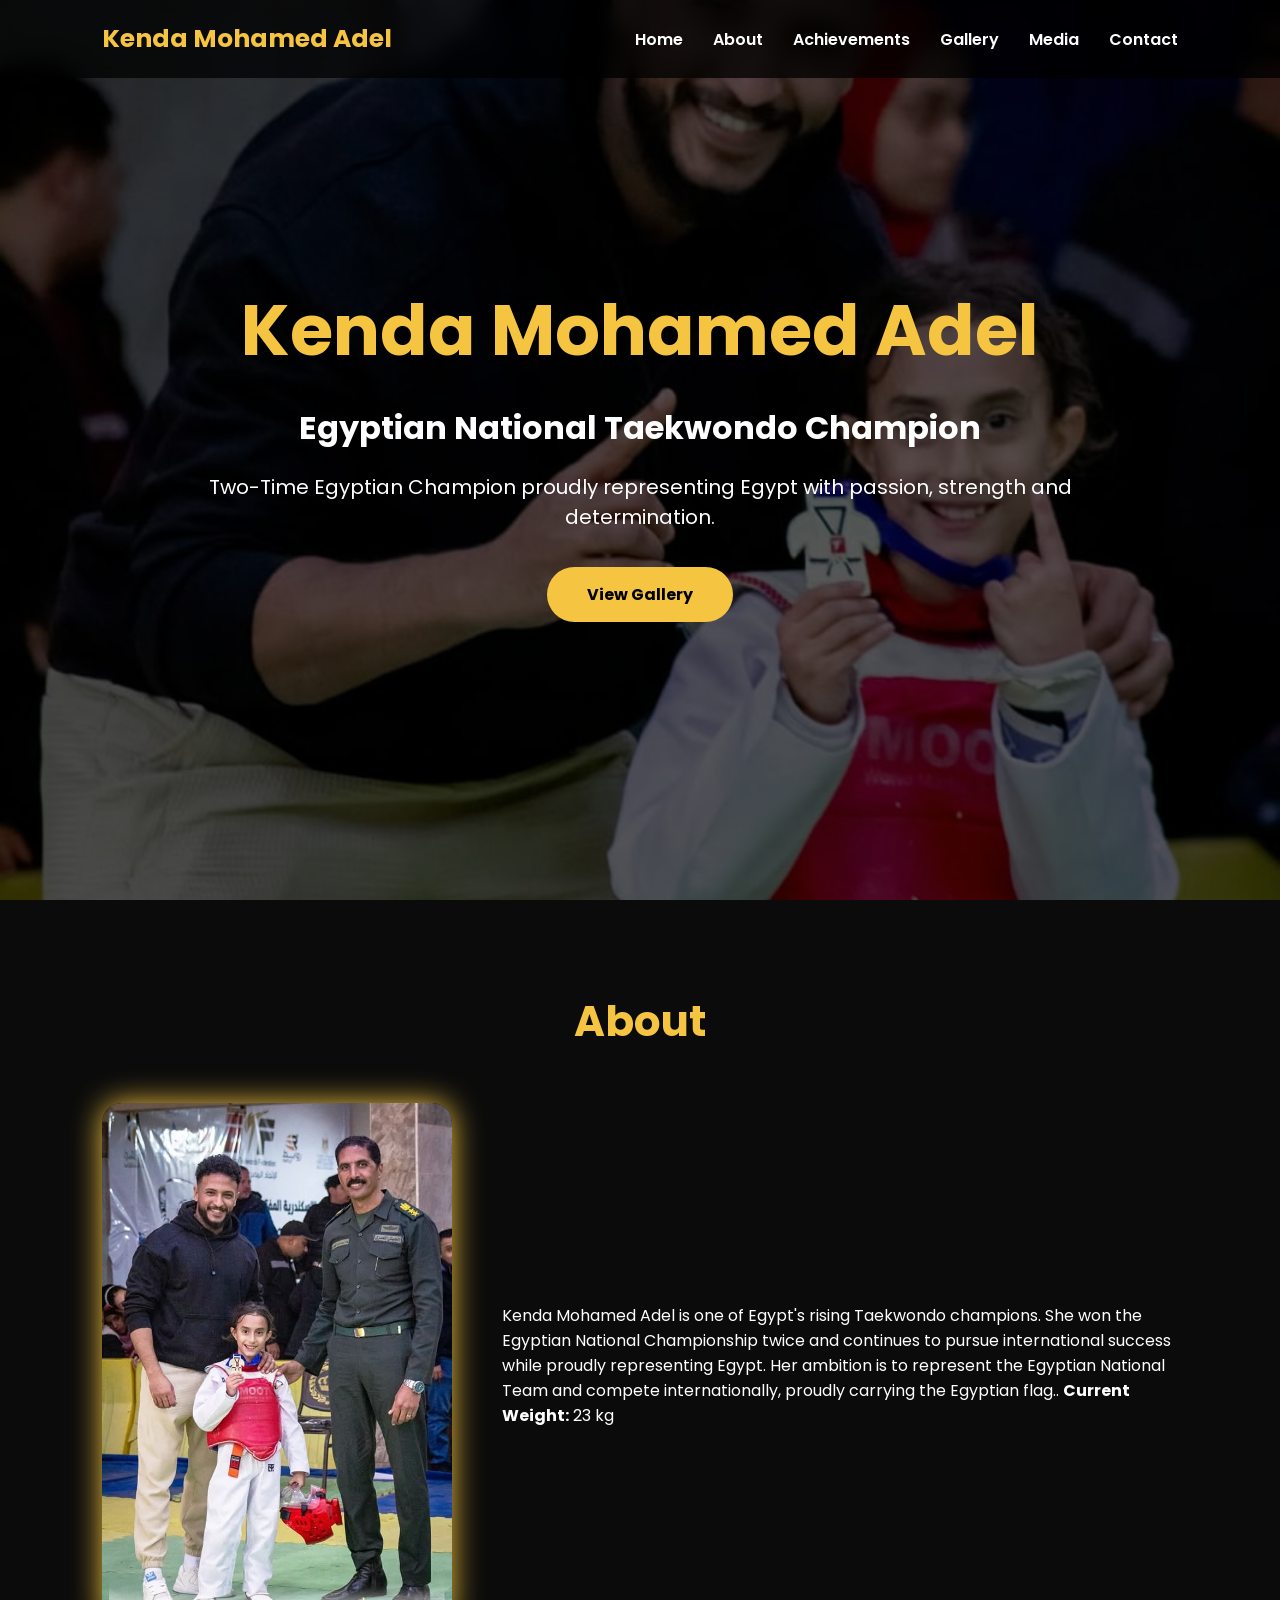
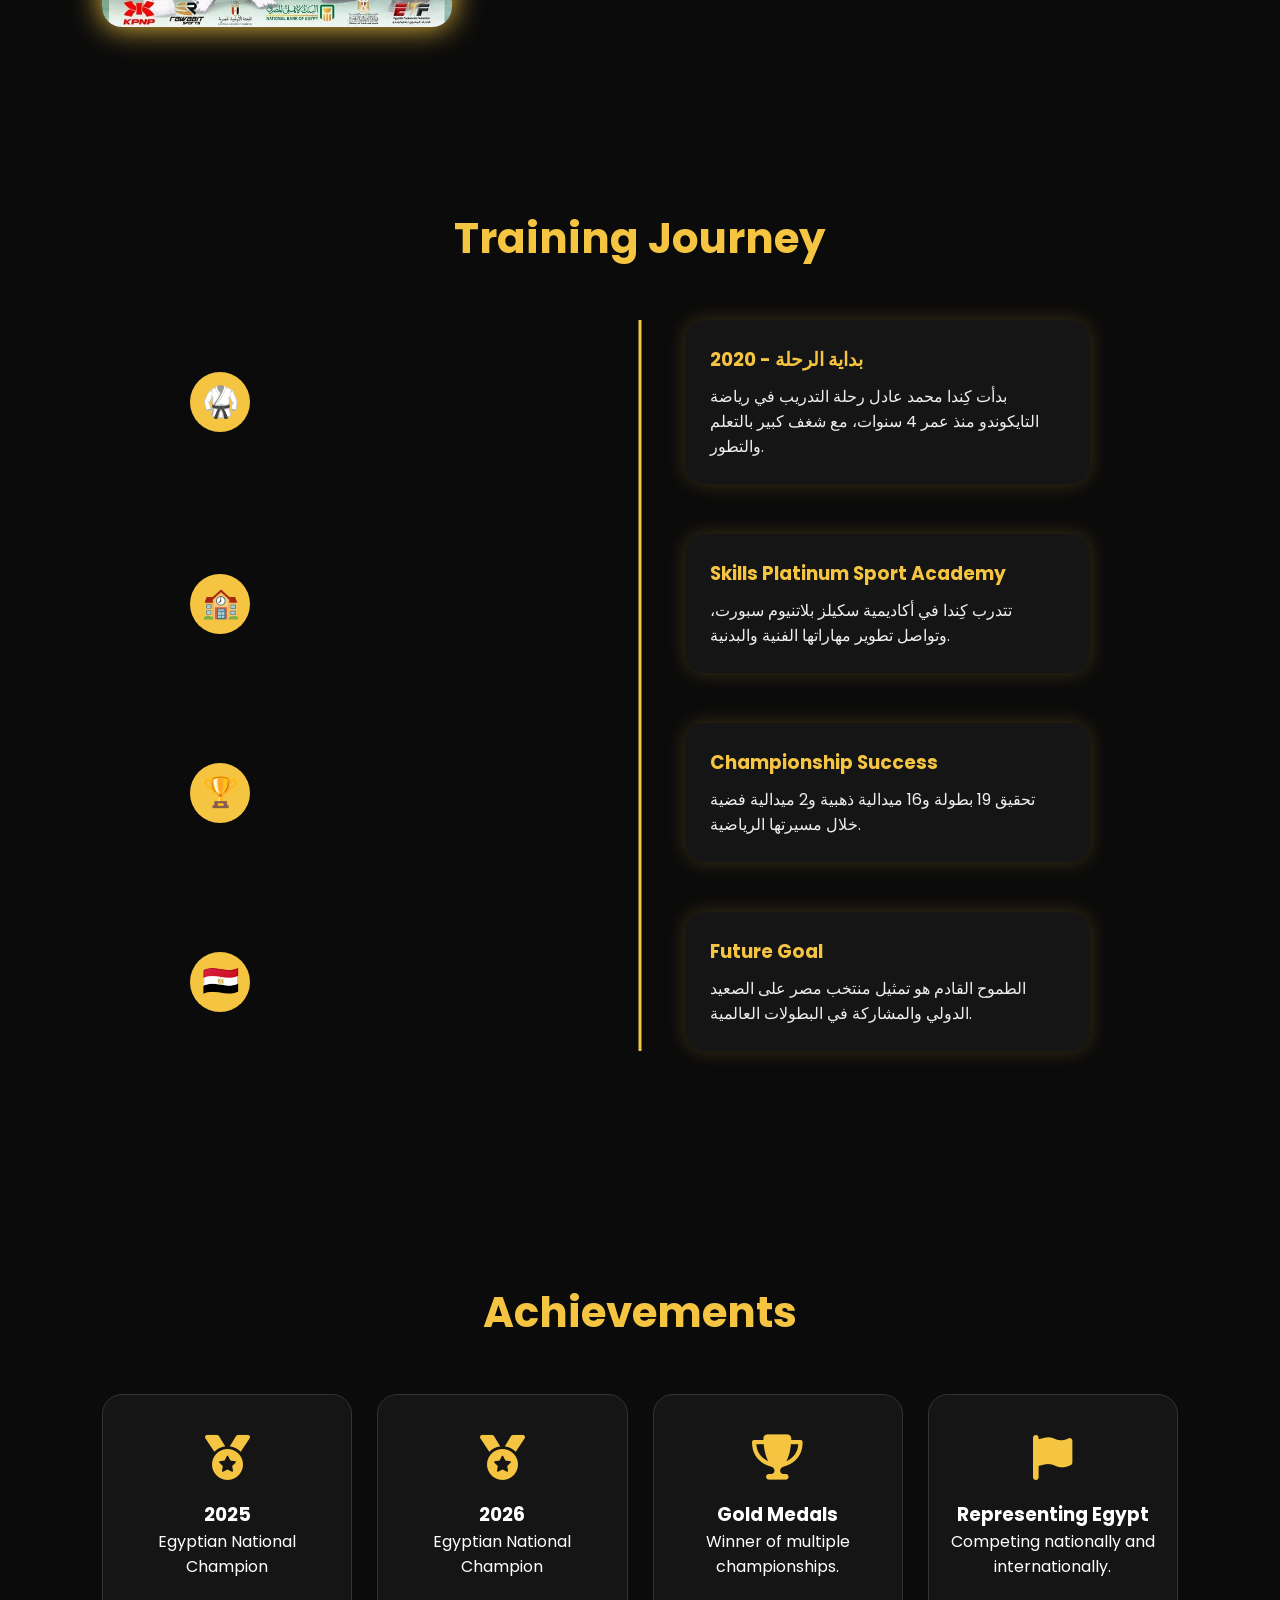
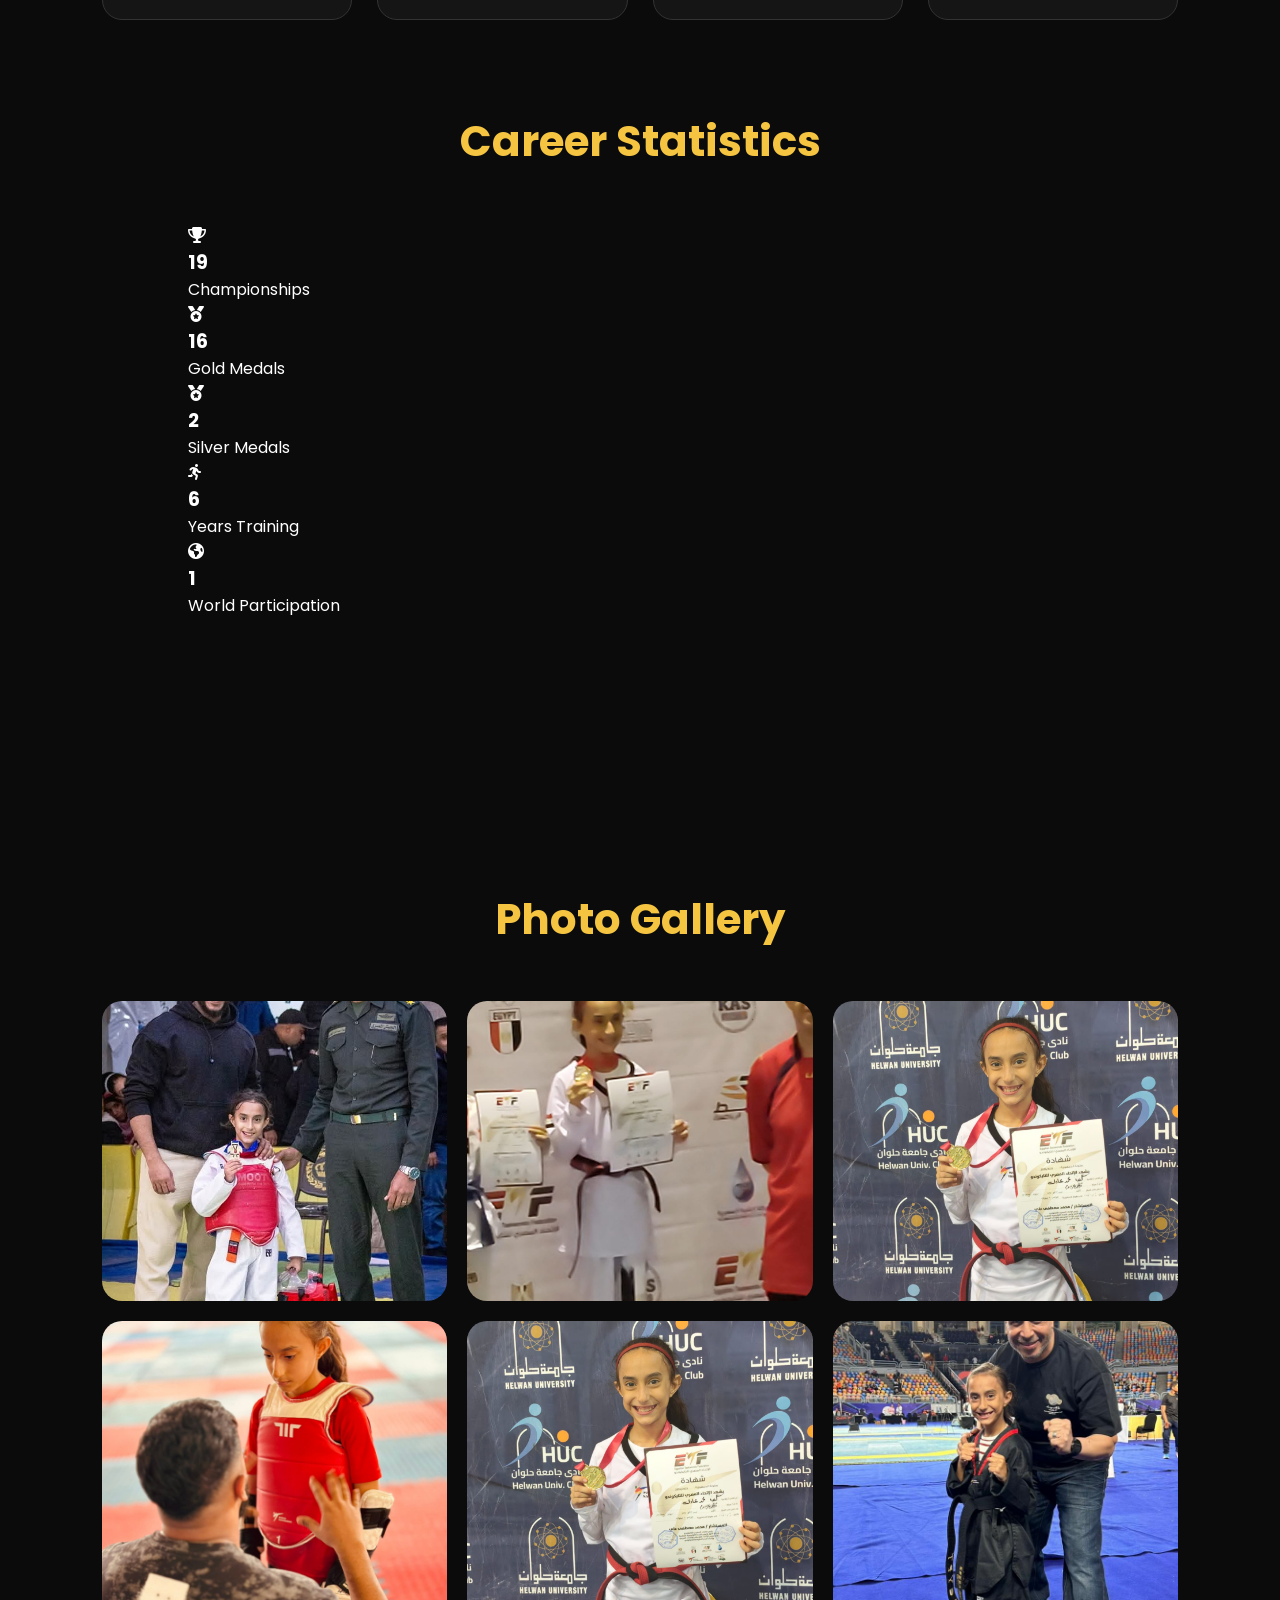
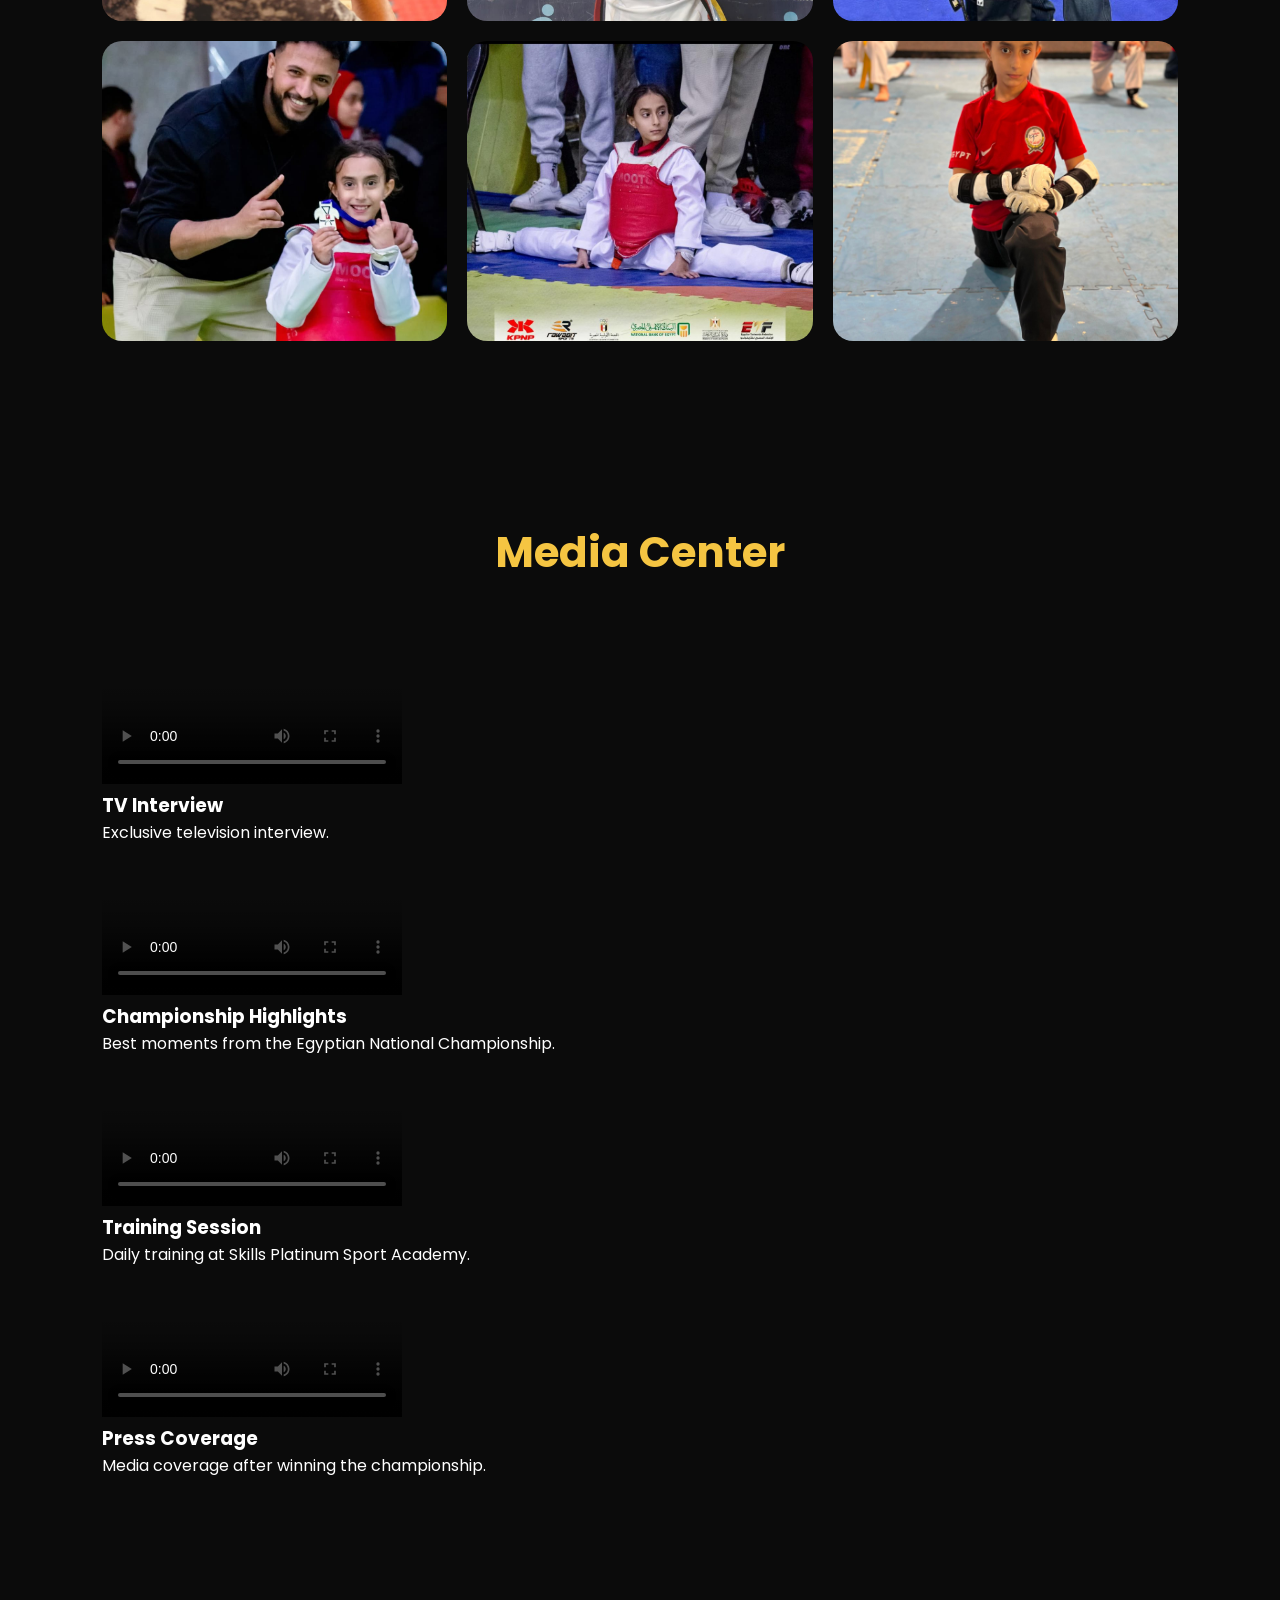
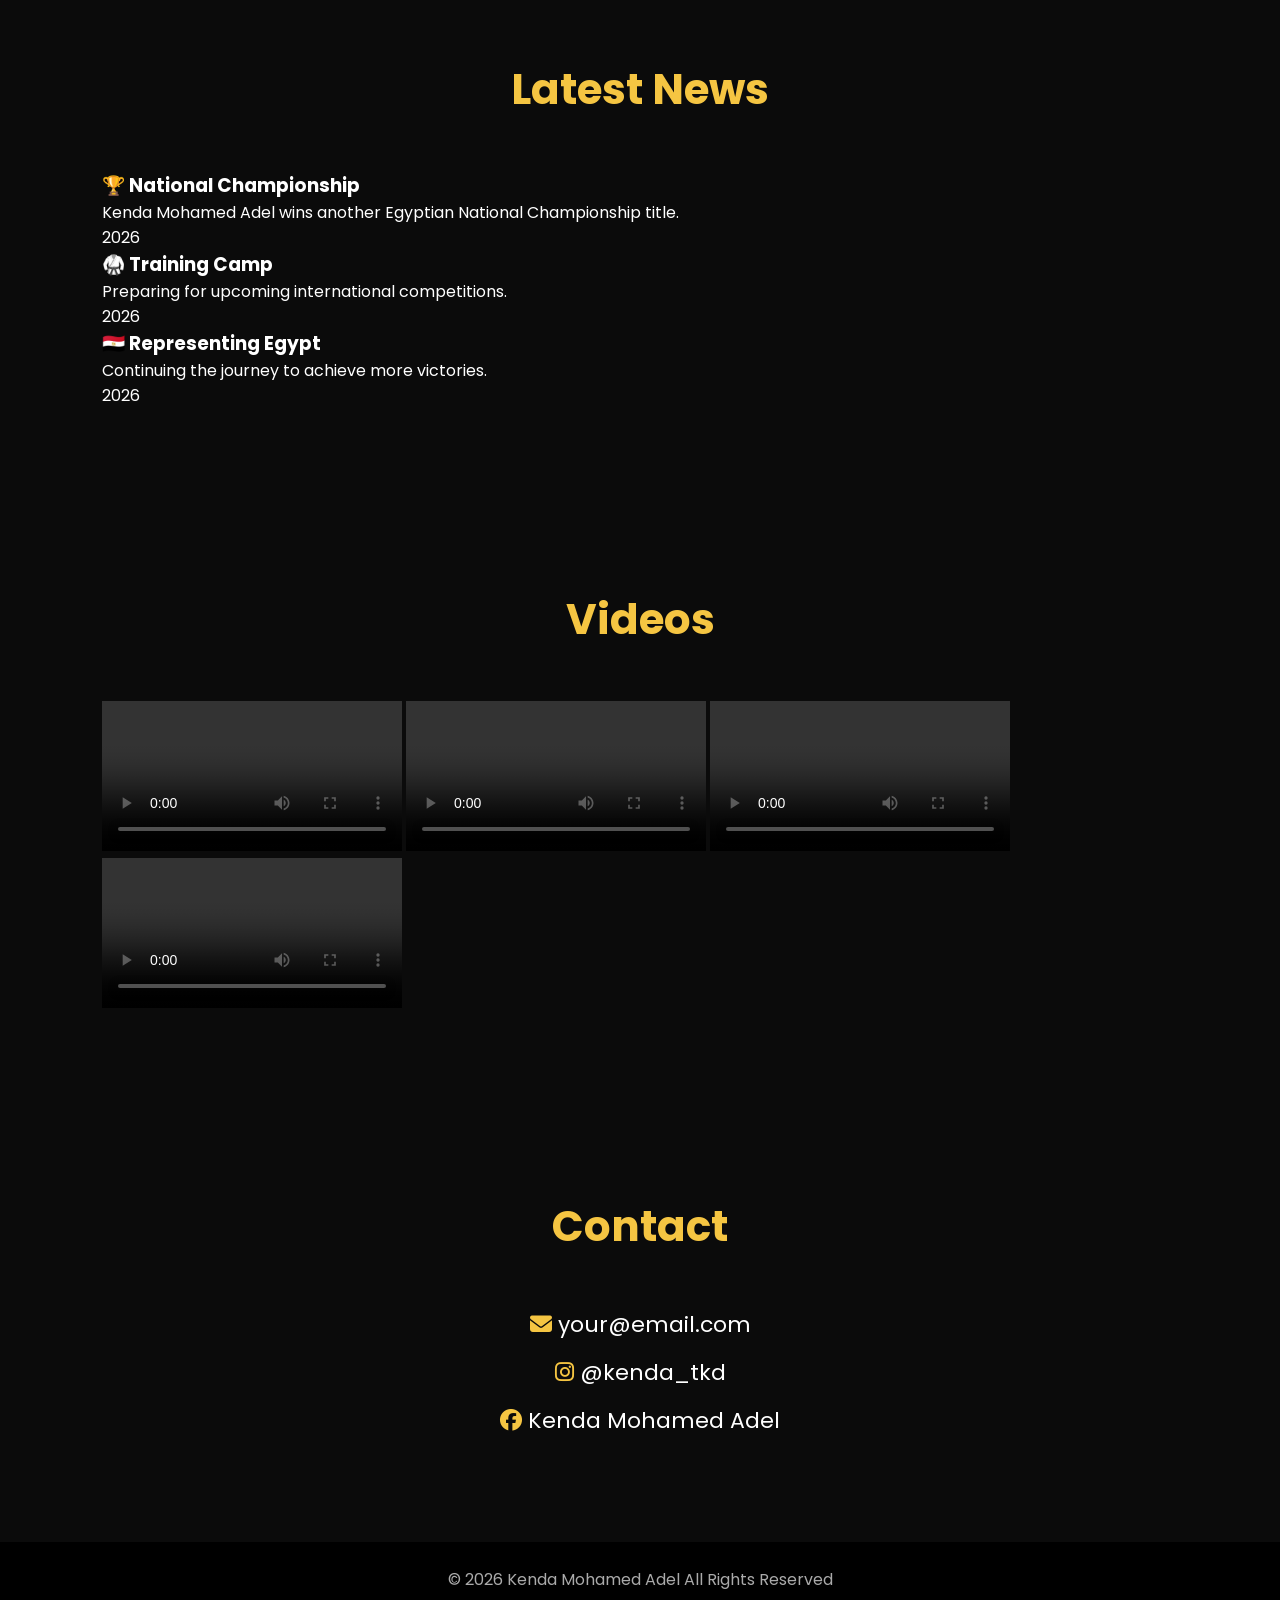
==== index.html @ f9299a4d "Update index.html" ====
<!DOCTYPE html>
<html lang="en">
<head>

<meta charset="UTF-8">
<meta name="viewport" content="width=device-width, initial-scale=1.0">

<title>Kenda Mohamed Adel | Egyptian National Taekwondo Champion</title>

<meta name="description" content="Official Website of Kenda Mohamed Adel - Two-Time Egyptian National Taekwondo Champion">

<meta name="keywords" content="Kenda Mohamed Adel, Taekwondo, Egypt, Champion">

<meta name="author" content="Kenda Mohamed Adel">

<link rel="icon" href="favicon.png">

<link rel="stylesheet" href="style.css">

<link rel="preconnect" href="https://fonts.googleapis.com">
<link rel="preconnect" href="https://fonts.gstatic.com" crossorigin>

<link href="https://fonts.googleapis.com/css2?family=Poppins:wght@300;400;600;700&display=swap" rel="stylesheet">

<link rel="stylesheet"
href="https://cdnjs.cloudflare.com/ajax/libs/font-awesome/6.6.0/css/all.min.css"/>

</head>

<body>

<!-- Navigation -->

<nav>

<div class="logo">
Kenda Mohamed Adel
</div>

<ul>

<li><a href="#">Home</a></li>

<li><a href="#about">About</a></li>

<li><a href="#achievements">Achievements</a></li>

<li><a href="#gallery">Gallery</a></li>

<li><a href="#media">Media</a></li>

<li><a href="#contact">Contact</a></li>

</ul>

</nav>

<!-- Hero -->

<header>

<div class="overlay"></div>

<div class="hero">

<h1>Kenda Mohamed Adel</h1>

<h2>Egyptian National Taekwondo Champion</h2>

<p>
Two-Time Egyptian Champion proudly representing Egypt with passion, strength and determination.
</p>

<a href="#gallery" class="btn">
View Gallery
</a>

</div>

</header>

<!-- About -->

<section id="about">


<p><h2>About</h2>

<div class="about">

<img src="photo1.jpeg" alt="Kenda Mohamed Adel">

<div>


Kenda Mohamed Adel is one of Egypt's rising Taekwondo champions.

She won the Egyptian National Championship twice and continues to pursue international success while proudly representing Egypt.

Her ambition is to represent the Egyptian National Team 
and compete internationally, proudly carrying the Egyptian flag..
  <strong>Current Weight:</strong> 23 kg

</p>

</div>

</div>

</section>

  <section id="journey">

<h2>Training Journey</h2>


<div class="timeline">


<div class="timeline-item">

<div class="timeline-icon">
🥋
</div>

<div class="timeline-content">

<h3>2020 - بداية الرحلة</h3>

<p>
بدأت كِندا محمد عادل رحلة التدريب في رياضة التايكوندو منذ عمر 4 سنوات، 
مع شغف كبير بالتعلم والتطور.
</p>

</div>

</div>




<div class="timeline-item">

<div class="timeline-icon">
🏫
</div>

<div class="timeline-content">

<h3>Skills Platinum Sport Academy</h3>

<p>
تتدرب كِندا في أكاديمية سكيلز بلاتنيوم سبورت، 
وتواصل تطوير مهاراتها الفنية والبدنية.
</p>

</div>

</div>




<div class="timeline-item">

<div class="timeline-icon">
🏆
</div>

<div class="timeline-content">

<h3>Championship Success</h3>

<p>
تحقيق 19 بطولة و16 ميدالية ذهبية و2 ميدالية فضية 
خلال مسيرتها الرياضية.
</p>

</div>

</div>




<div class="timeline-item">

<div class="timeline-icon">
🇪🇬
</div>

<div class="timeline-content">

<h3>Future Goal</h3>

<p>
الطموح القادم هو تمثيل منتخب مصر على الصعيد الدولي 
والمشاركة في البطولات العالمية.
</p>

</div>

</div>


</div>


</section>
<!-- Achievements -->

<section id="achievements">

<h2>Achievements</h2>

<div class="cards">

<div class="card">

<i class="fa-solid fa-medal"></i>

<h3>2025</h3>

<p>Egyptian National Champion</p>

</div>

<div class="card">

<i class="fa-solid fa-medal"></i>

<h3>2026</h3>

<p>Egyptian National Champion</p>

</div>

<div class="card">

<i class="fa-solid fa-trophy"></i>

<h3>Gold Medals</h3>

<p>Winner of multiple championships.</p>

</div>

<div class="card">

<i class="fa-solid fa-flag"></i>

<h3>Representing Egypt</h3>

<p>Competing nationally and internationally.</p>

</div>

</div>

<section id="stats">

<h2>Career Statistics</h2>

<div class="stats-container">


<div class="stat">

<i class="fa-solid fa-trophy"></i>

<h3 class="counter" data-target="19">0</h3>

<p>Championships</p>

</div>



<div class="stat">

<i class="fa-solid fa-medal"></i>

<h3 class="counter" data-target="16">0</h3>

<p>Gold Medals</p>

</div>



<div class="stat">

<i class="fa-solid fa-medal"></i>

<h3 class="counter" data-target="2">0</h3>

<p>Silver Medals</p>

</div>



<div class="stat">

<i class="fa-solid fa-person-running"></i>

<h3 class="counter" data-target="6">0</h3>

<p>Years Training</p>

</div>



<div class="stat">

<i class="fa-solid fa-earth-americas"></i>

<h3 class="counter" data-target="0">0</h3>

<p>World Participation</p>

</div>


</div>

</section>

</section>

<!-- Gallery -->

<section id="gallery">

<h2>Photo Gallery</h2>

<div class="gallery">

<img src="photo1.jpeg" alt="">

<img src="photo2.jpeg" alt="">

<img src="photo3.jpeg" alt="">

<img src="photo4.jpeg" alt="">

<img src="photo5.jpeg" alt="">

<img src="photo6.jpeg" alt="">

<img src="photo7.jpeg" alt="">

<img src="photo8.jpeg" alt="">

<img src="photo9.jpeg" alt="">

</div>

</section>

<!-- Media -->

<!-- Media Center -->

<section id="media">

<h2>Media Center</h2>

<div class="media-grid">

<div class="media-card">
<video controls poster="images/thumb1.jpg">
<source src="videos/video1.mp4" type="video/mp4">
Your browser does not support the video tag.
</video>
<h3>TV Interview</h3>
<p>Exclusive television interview.</p>
</div>

<div class="media-card">
<video controls poster="images/thumb2.jpg">
<source src="videos/video2.mp4" type="video/mp4">
Your browser does not support the video tag.
</video>
<h3>Championship Highlights</h3>
<p>Best moments from the Egyptian National Championship.</p>
</div>

<div class="media-card">
<video controls poster="images/thumb3.jpg">
<source src="videos/video3.mp4" type="video/mp4">
Your browser does not support the video tag.
</video>
<h3>Training Session</h3>
<p>Daily training at Skills Platinum Sport Academy.</p>
</div>

<div class="media-card">
<video controls poster="images/thumb4.jpg">
<source src="videos/video4.mp4" type="video/mp4">
Your browser does not support the video tag.
</video>
<h3>Press Coverage</h3>
<p>Media coverage after winning the championship.</p>
</div>

</div>

</section>

  <section id="news">

<h2>Latest News</h2>


<div class="news-container">


<div class="news-card">

<h3>🏆 National Championship</h3>

<p>
Kenda Mohamed Adel wins another Egyptian National Championship title.
</p>

<span>2026</span>

</div>



<div class="news-card">

<h3>🥋 Training Camp</h3>

<p>
Preparing for upcoming international competitions.
</p>

<span>2026</span>

</div>



<div class="news-card">

<h3>🇪🇬 Representing Egypt</h3>

<p>
Continuing the journey to achieve more victories.
</p>

<span>2026</span>

</div>


</div>

</section>

  <section id="videos">
  <h2>Videos</h2>

  <div class="video-grid">

    <video controls>
      <source src="video/2026v.mp4" type="video/mp4">
    </video>

    <video controls>
      <source src="video/faiom.mp4" type="video/mp4">
    </video>

    <video controls>
      <source src="video/tabweg2026.mp4" type="video/mp4">
    </video>

    <video controls>
      <source src="video/highlights1.mp4" type="video/mp4">
    </video>

  </div>
</section>

<!-- Contact -->

<section id="contact">

<h2>Contact</h2>

<div class="contact">

<p><i class="fa-solid fa-envelope"></i> your@email.com</p>

<p><i class="fa-brands fa-instagram"></i> @kenda_tkd</p>

<p><i class="fa-brands fa-facebook"></i> Kenda Mohamed Adel</p>

</div>

</section>

<!-- Footer -->

<footer>

<p>

© 2026 Kenda Mohamed Adel

All Rights Reserved

</p>

</footer>

<!-- Back To Top -->

<a href="#" id="topBtn">

<i class="fa-solid fa-arrow-up"></i>

</a>

<!-- Image Popup -->

<div id="popup">

<span id="close">&times;</span>

<img id="popup-img">

</div>

<script src="script.js"></script>

</body>

</html>
---- style.css ----
/* =========================
   RESET
========================= */

*{
    margin:0;
    padding:0;
    box-sizing:border-box;
    scroll-behavior:smooth;
}

body{
    font-family:'Poppins',sans-serif;
    background:#0b0b0b;
    color:white;
    overflow-x:hidden;
}

a{
    text-decoration:none;
    color:white;
}

section{
    padding:90px 8%;
}

h2{
    text-align:center;
    font-size:42px;
    color:#f5c542;
    margin-bottom:50px;
}



/* =========================
        NAVBAR
========================= */


nav{

    position:fixed;
    top:0;
    left:0;

    width:100%;

    display:flex;
    justify-content:space-between;
    align-items:center;

    padding:20px 8%;

    background:rgba(0,0,0,.85);

    backdrop-filter:blur(10px);

    z-index:1000;

}



.logo{

    color:#f5c542;

    font-size:25px;

    font-weight:700;

    white-space:nowrap;

}



nav ul{

    display:flex;

    flex-direction:row;

    align-items:center;

    gap:30px;

    list-style:none;

}



nav ul li{

    display:inline-block;

}



nav ul li a{

    font-size:16px;

    font-weight:600;

    transition:.3s;

    white-space:nowrap;

}



nav ul li a:hover{

    color:#f5c542;

}



/* =========================
        HERO
========================= */


header{

    height:100vh;

    background:url("photo7.jpeg") center/cover;

    display:flex;

    justify-content:center;

    align-items:center;

    position:relative;

}



.overlay{

    position:absolute;

    inset:0;

    background:rgba(0,0,0,.65);

}



.hero{

    position:relative;

    text-align:center;

    max-width:900px;

}



.hero h1{

    font-size:70px;

    color:#f5c542;

}



.hero h2{

    color:white;

    font-size:32px;

    margin:20px 0;

}



.hero p{

    font-size:20px;

    margin-bottom:35px;

}



.btn{

    display:inline-block;

    background:#f5c542;

    color:#000;

    padding:15px 40px;

    border-radius:40px;

    font-weight:bold;

    transition:.3s;

}



.btn:hover{

    transform:scale(1.1);

}



/* =========================
        ABOUT
========================= */


.about{

    display:flex;

    align-items:center;

    gap:50px;

}



.about img{

    width:350px;

    border-radius:20px;

    box-shadow:0 0 30px #f5c542;

}



.about p{

    font-size:20px;

}



/* =========================
        CARDS
========================= */


.cards{

    display:grid;

    grid-template-columns:repeat(4,1fr);

    gap:25px;

}



.card{

    background:#151515;

    padding:40px 20px;

    text-align:center;

    border-radius:20px;

    border:1px solid #333;

    transition:.4s;

}



.card i{

    font-size:45px;

    color:#f5c542;

    margin-bottom:20px;

}



.card:hover{

    transform:translateY(-15px);

    box-shadow:0 0 30px #f5c542;

}



/* =========================
        GALLERY
========================= */


.gallery{

    display:grid;

    grid-template-columns:repeat(3,1fr);

    gap:20px;

}



.gallery img{

    width:100%;

    height:300px;

    object-fit:cover;

    border-radius:20px;

    cursor:pointer;

    transition:.4s;

}



.gallery img:hover{

    transform:scale(1.05);

}



/* =========================
        VIDEO
========================= */


.video{

    display:flex;

    justify-content:center;

}



.video video{

    width:80%;

    border-radius:20px;

    box-shadow:0 0 30px #f5c542;

}



/* =========================
        CONTACT
========================= */


.contact{

    text-align:center;

    font-size:22px;

}



.contact p{

    margin:15px;

}



.contact i{

    color:#f5c542;

}



/* =========================
        FOOTER
========================= */


footer{

    background:#000;

    text-align:center;

    padding:25px;

    color:#aaa;

}



/* =========================
        TOP BUTTON
========================= */


#topBtn{

    position:fixed;

    bottom:25px;

    right:25px;

    width:50px;

    height:50px;

    background:#f5c542;

    color:black;

    border-radius:50%;

    display:flex;

    align-items:center;

    justify-content:center;

}



/* =========================
        IMAGE POPUP
========================= */


#popup{

    position:fixed;

    inset:0;

    background:rgba(0,0,0,.9);

    display:none;

    align-items:center;

    justify-content:center;

    z-index:2000;

}



#popup img{

    max-width:90%;

    max-height:90%;

    border-radius:20px;

}



#close{

    position:absolute;

    top:20px;

    right:40px;

    font-size:50px;

    cursor:pointer;

}



/* =========================
        MOBILE
========================= */


@media(max-width:900px){


nav{

    padding:15px 3%;

}



.logo{

    font-size:18px;

}



nav ul{

    gap:12px;

}



nav ul li a{

    font-size:12px;

}



.hero h1{

    font-size:40px;

}



.hero h2{

    font-size:22px;

}



.about{

    flex-direction:column;

}



.cards{

    grid-template-columns:1fr;

}
   /* =========================
   STATS
========================= */


.stats-container{

display:grid;

grid-template-columns:repeat(4,1fr);

gap:25px;

}


.stat{

background:#151515;

padding:40px;

text-align:center;

border-radius:20px;

}


.stat h3{

font-size:50px;

color:#f5c542;

}


.stat p{

font-size:18px;

}



/* =========================
   NEWS
========================= */


.news-container{

display:grid;

grid-template-columns:repeat(3,1fr);

gap:25px;

}


.news-card{

background:#151515;

padding:30px;

border-radius:20px;

transition:.3s;

}


.news-card:hover{

transform:translateY(-10px);

}


.news-card h3{

color:#f5c542;

margin-bottom:15px;

}


.news-card span{

display:block;

margin-top:15px;

color:#aaa;

}



/* =========================
   DARK BUTTON
========================= */


#modeBtn{

background:#f5c542;

border:none;

padding:10px 15px;

border-radius:20px;

cursor:pointer;

font-size:18px;

}



/* Mobile */

@media(max-width:900px){


.stats-container{

grid-template-columns:1fr;

}


.news-container{

grid-template-columns:1fr;

}


}



.gallery{

    grid-template-columns:1fr;

}



.video video{

    width:100%;

}


}
/* =========================
   TRAINING JOURNEY
========================= */


.timeline{

position:relative;

max-width:900px;

margin:auto;

}



.timeline::before{

content:"";

position:absolute;

left:50%;

top:0;

height:100%;

width:3px;

background:#f5c542;

transform:translateX(-50%);

}



.timeline-item{

display:flex;

justify-content:space-between;

align-items:center;

margin-bottom:50px;

}



.timeline-icon{

background:#f5c542;

color:black;

width:60px;

height:60px;

border-radius:50%;

display:flex;

align-items:center;

justify-content:center;

font-size:30px;

position:relative;

z-index:2;

}



.timeline-content{

background:#151515;

padding:25px;

border-radius:20px;

width:45%;

box-shadow:0 0 20px rgba(245,197,66,.2);

}



.timeline-content h3{

color:#f5c542;

margin-bottom:10px;

}



.timeline-content p{

color:#eee;

}



/* Mobile */

@media(max-width:900px){


.timeline::before{

left:30px;

}


.timeline-item{

justify-content:flex-start;

gap:20px;

}


.timeline-content{

width:80%;

}


}
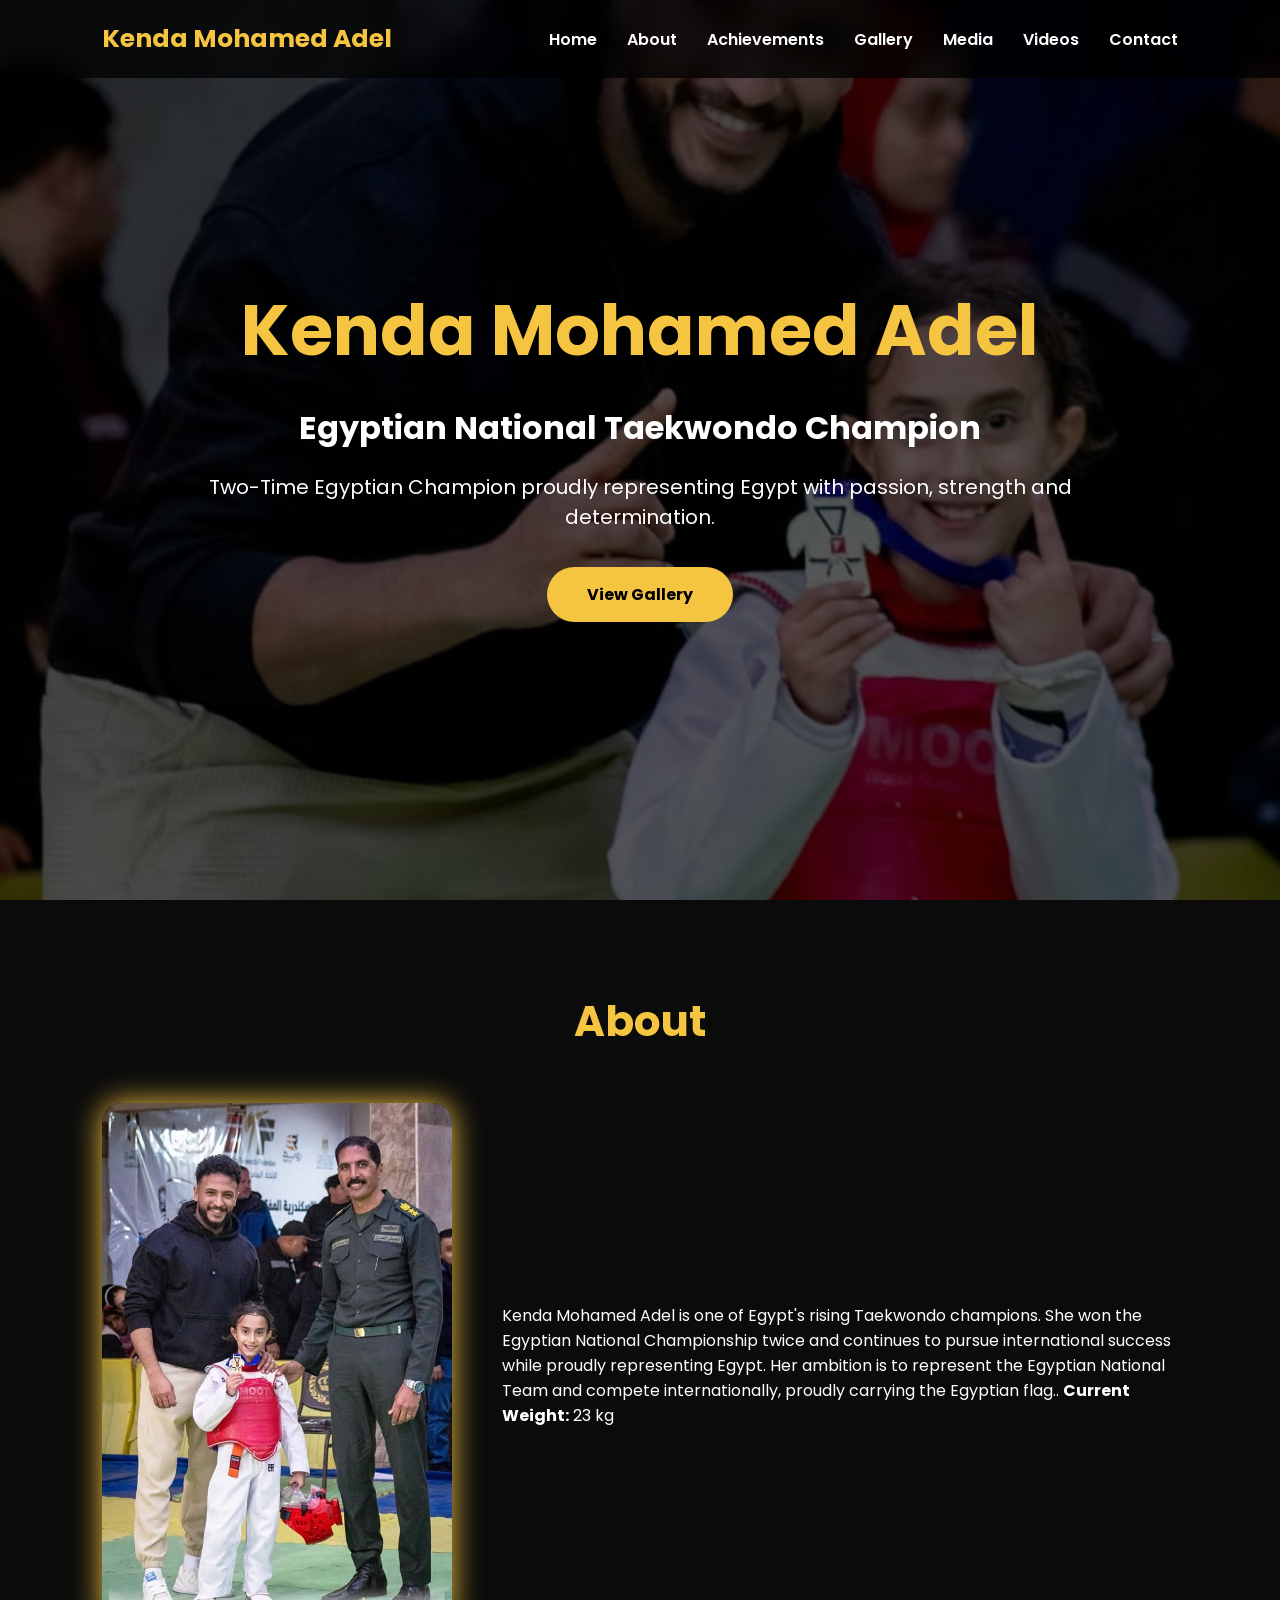
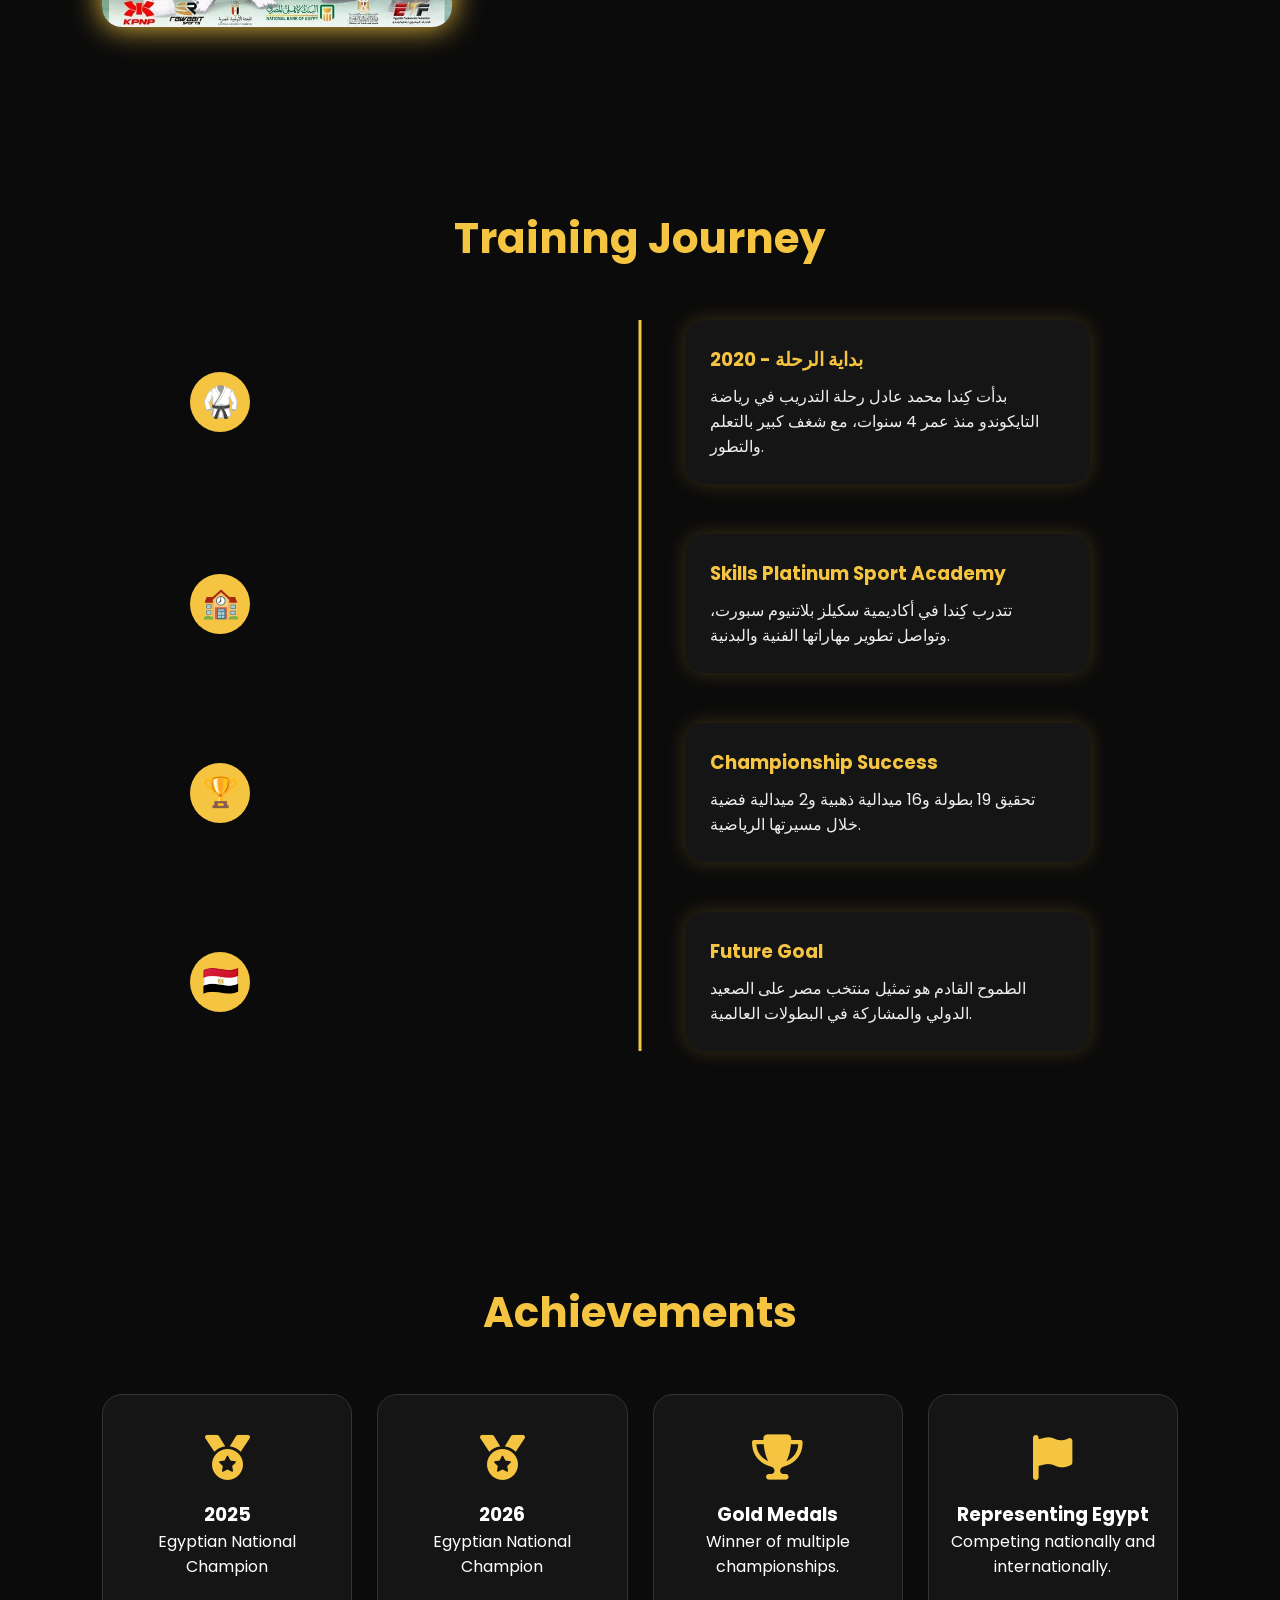
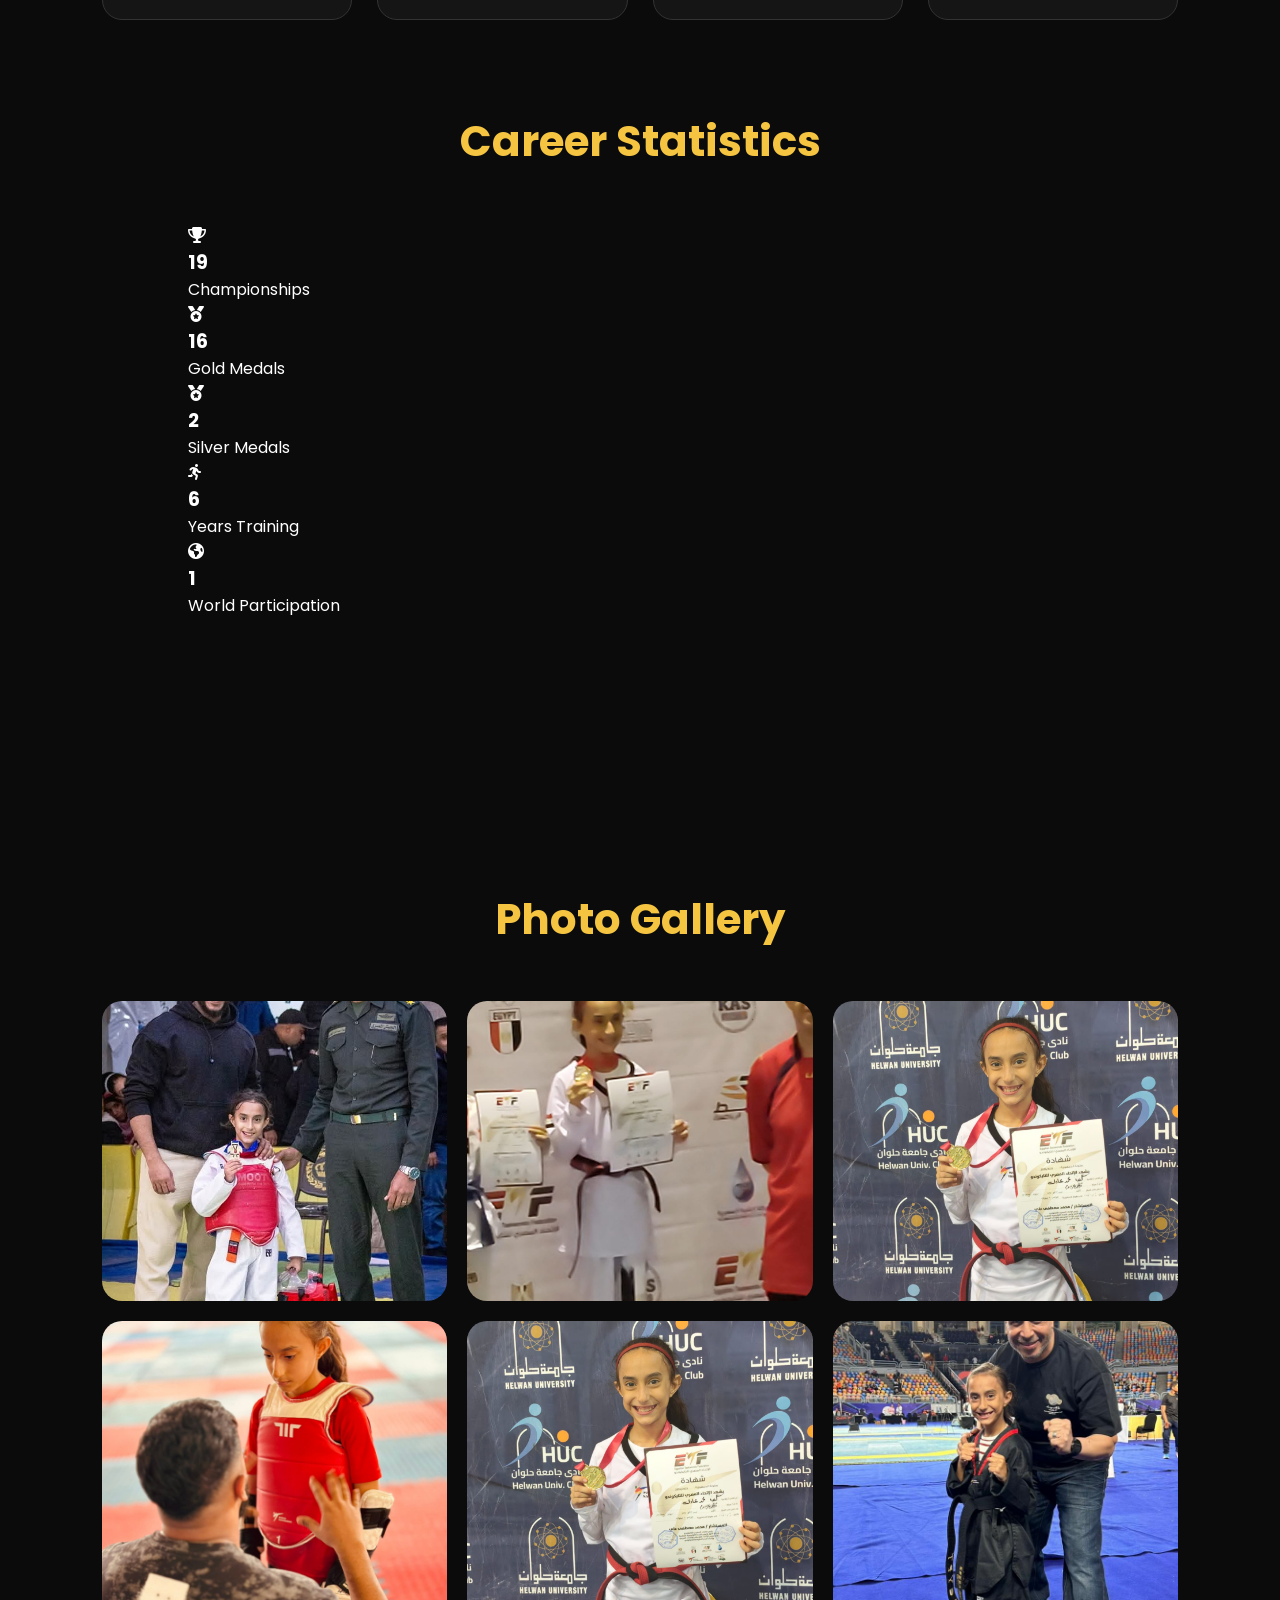
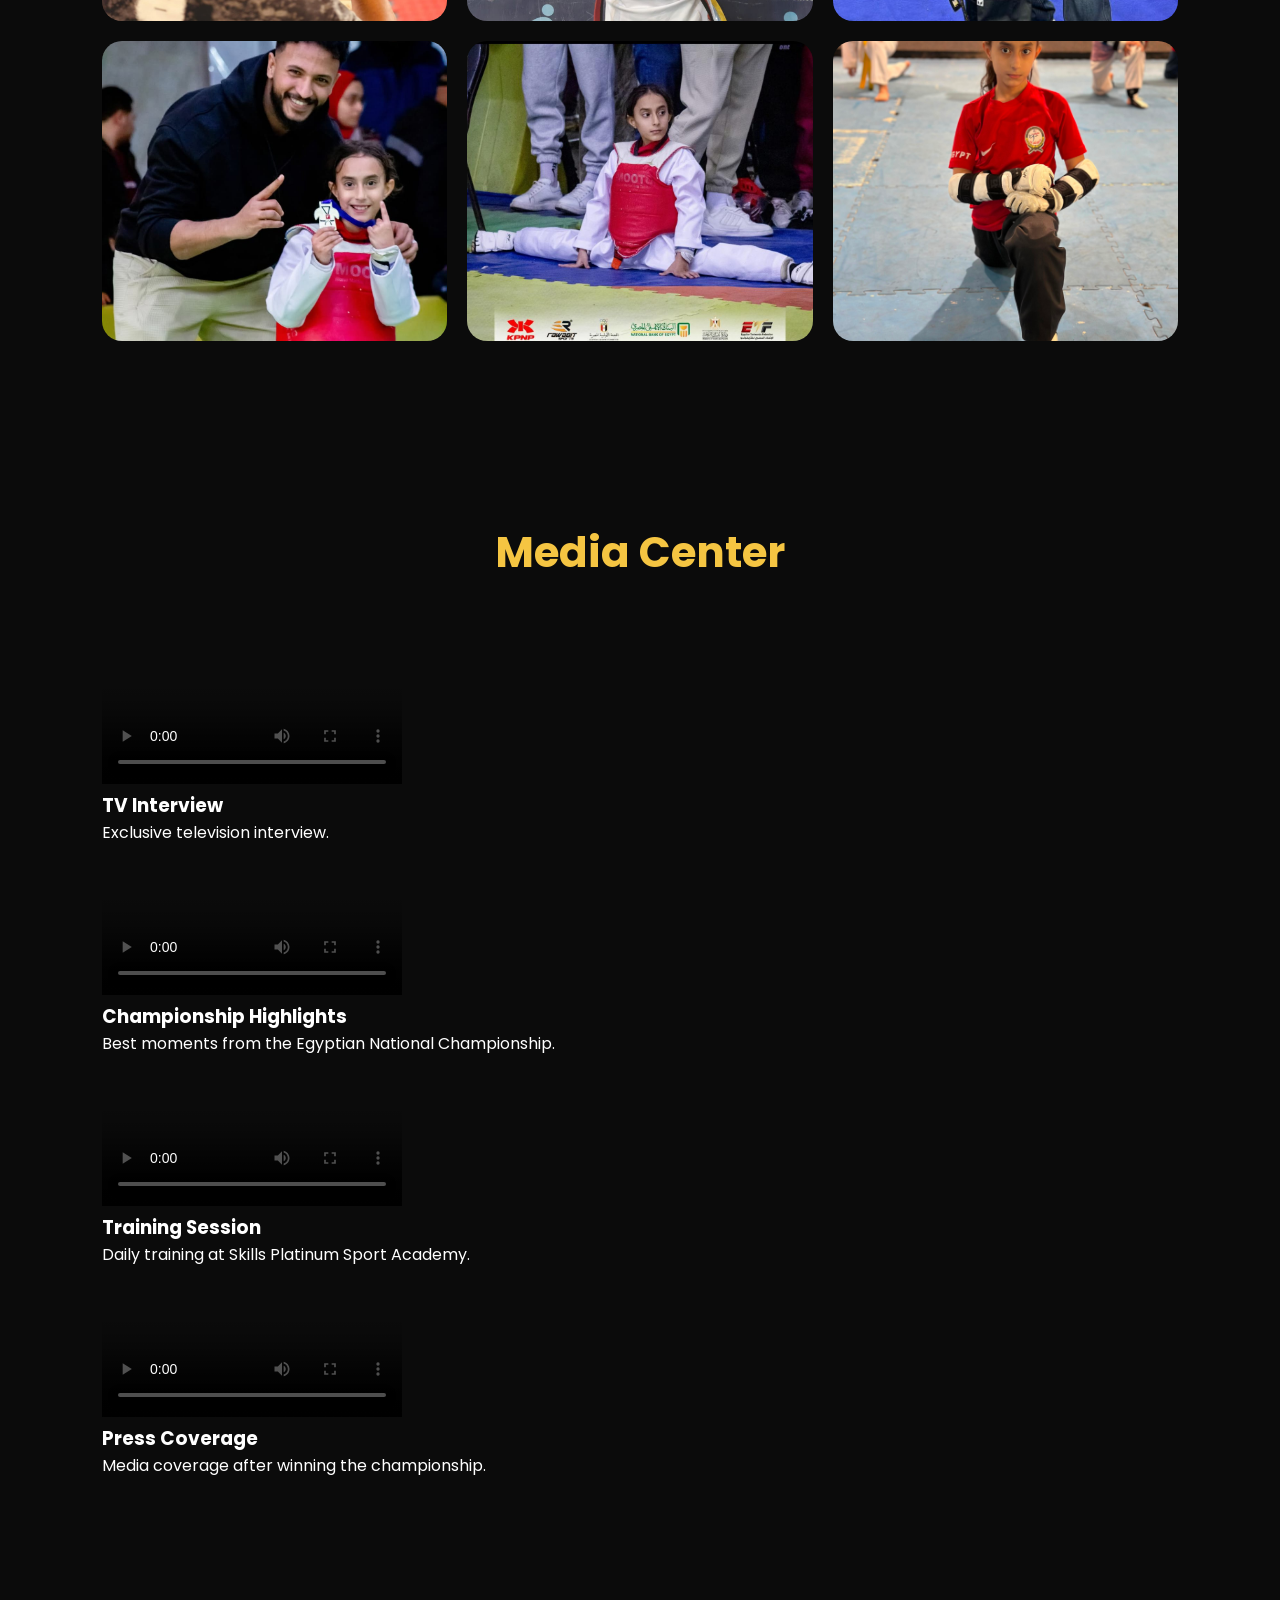
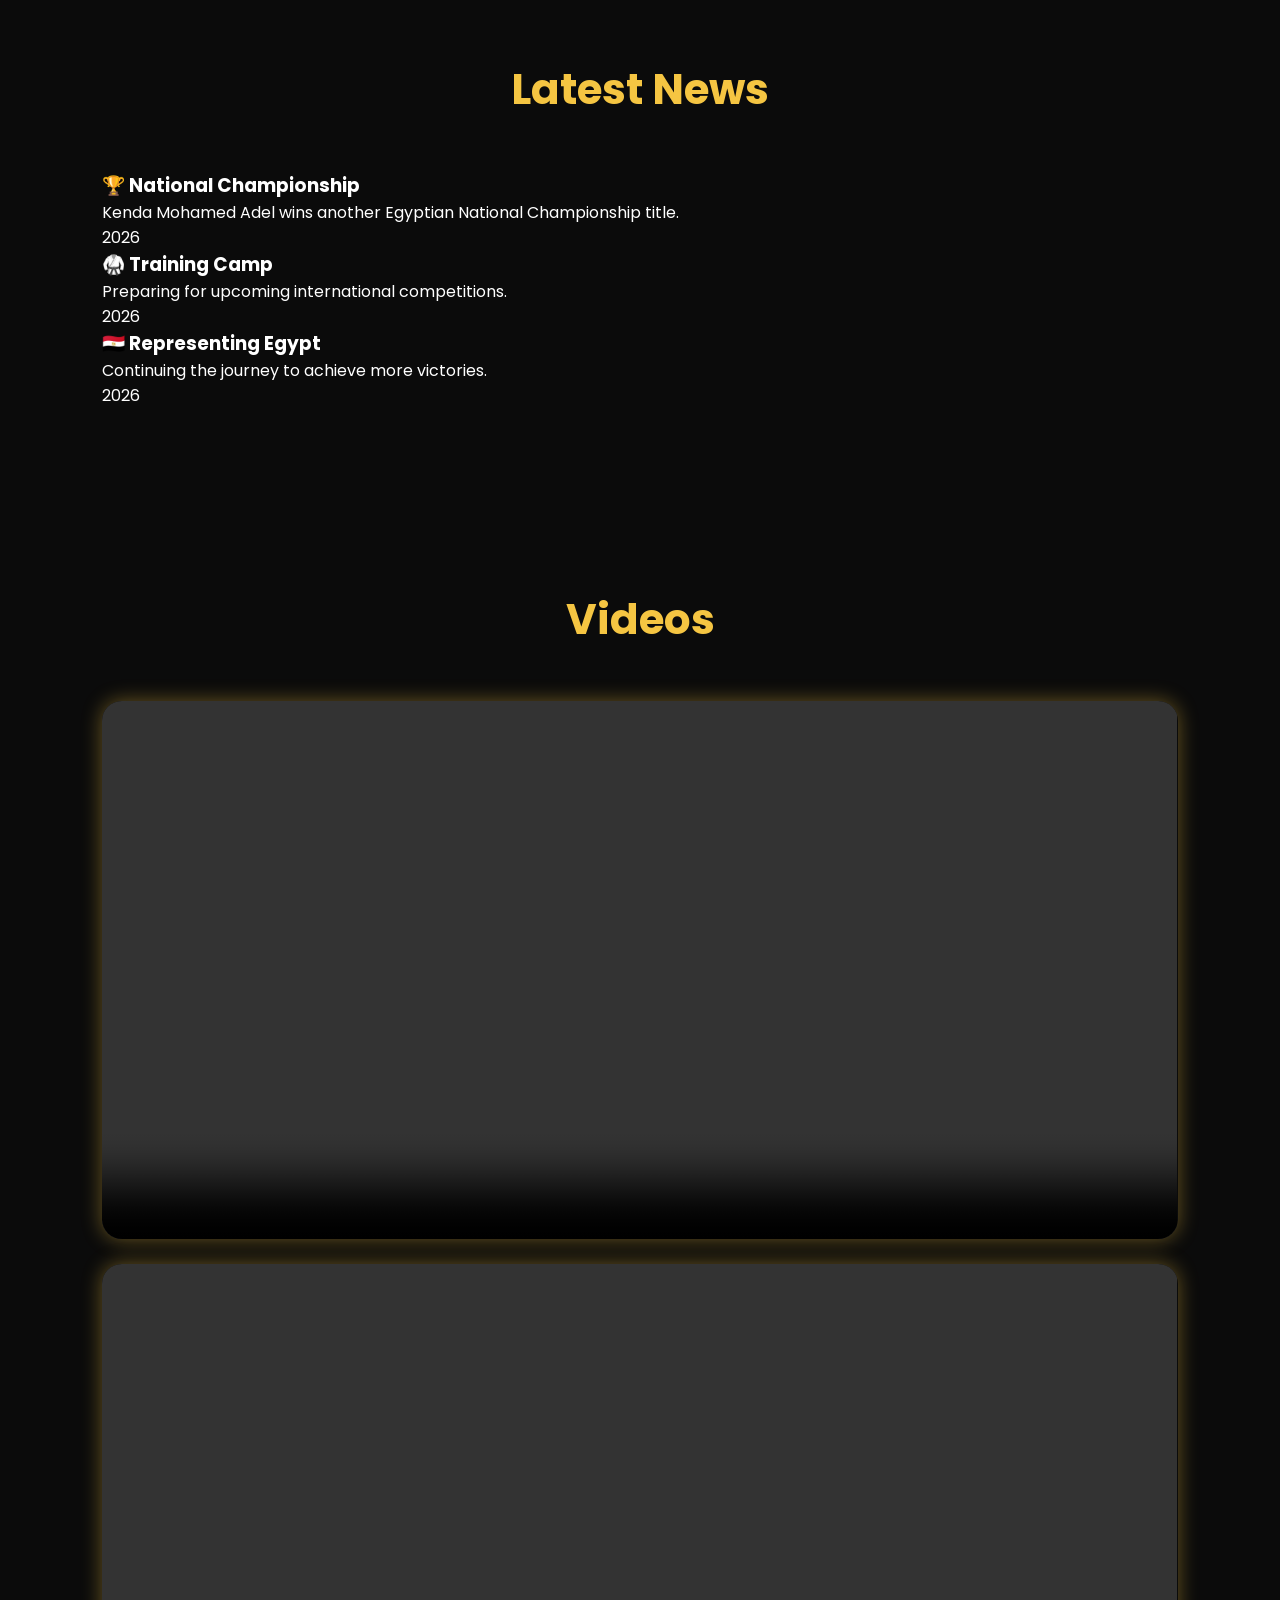
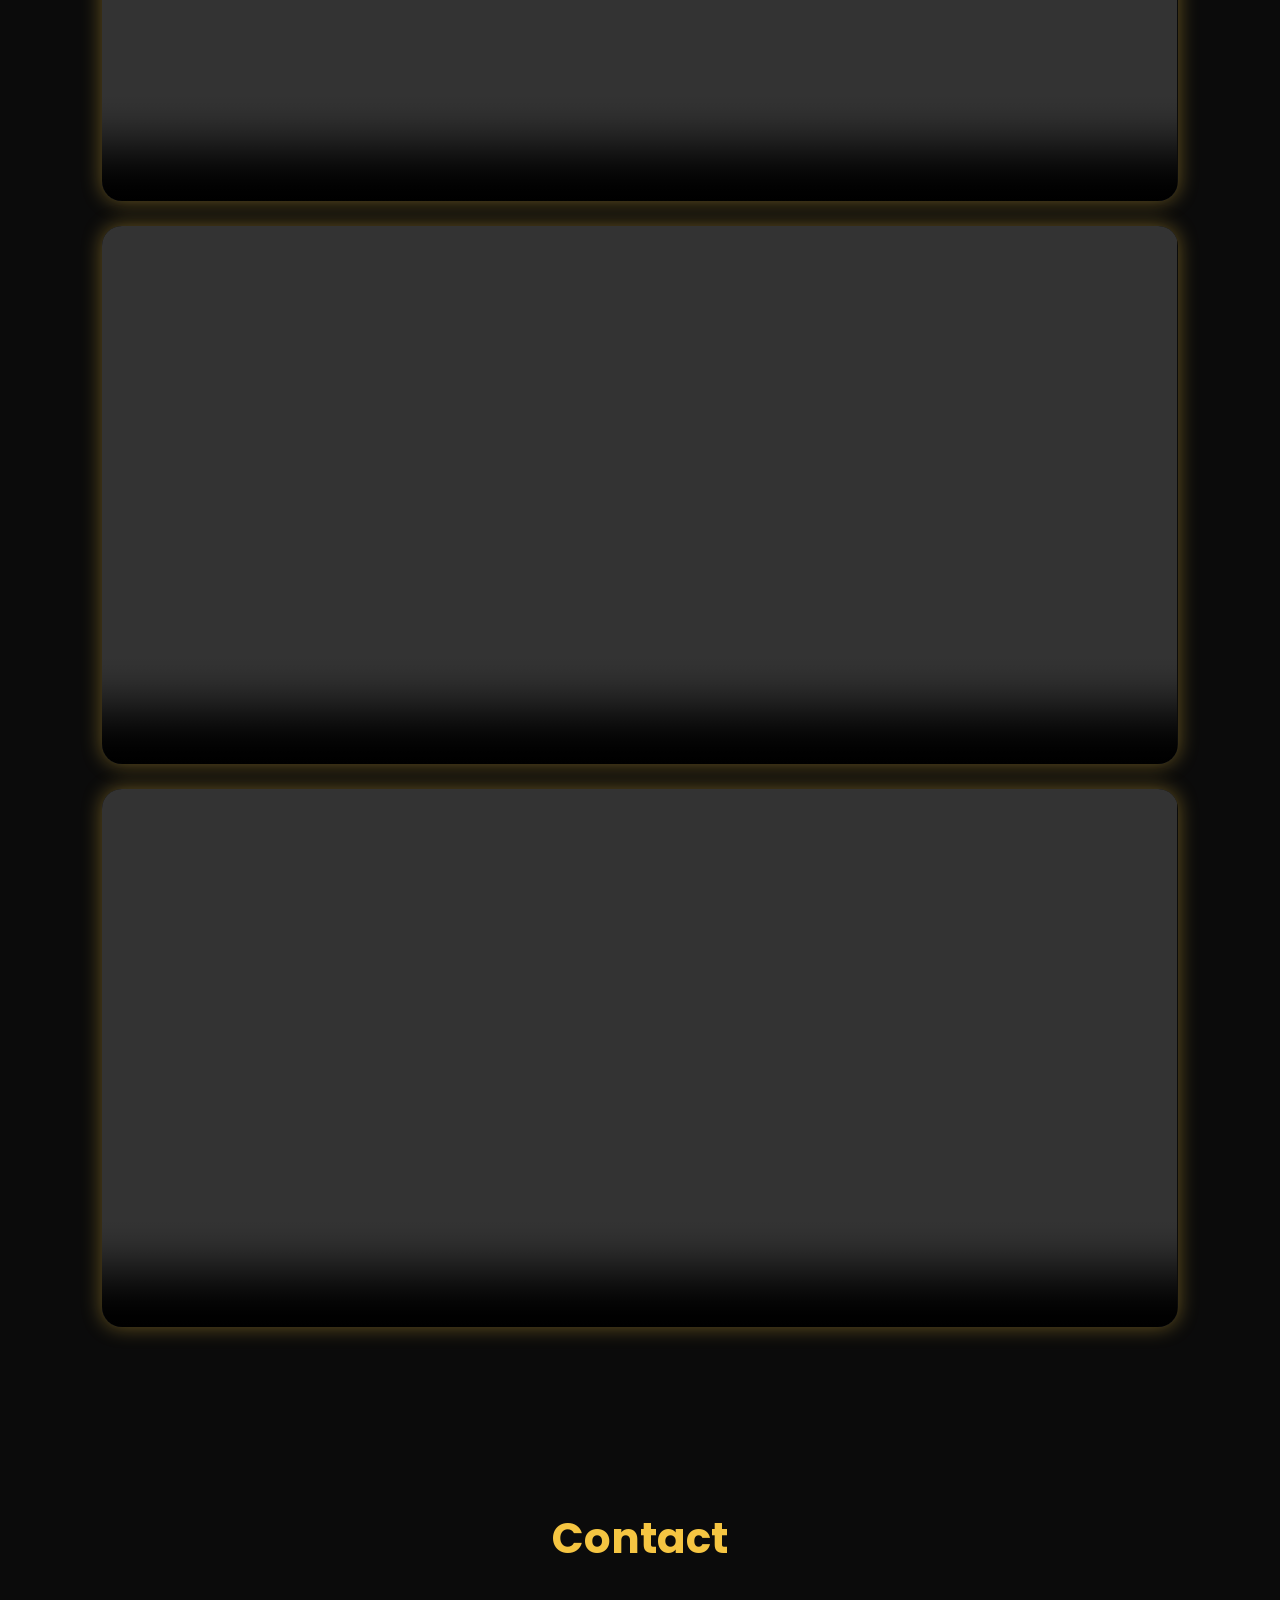
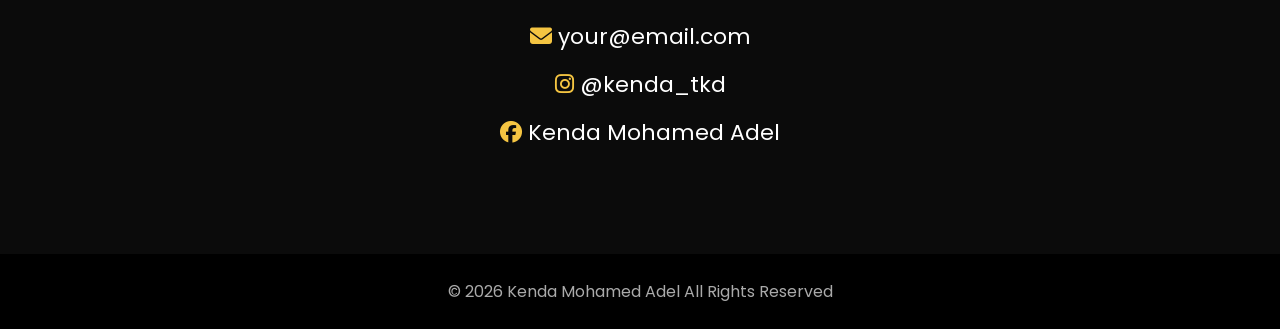
==== commit 623963cd: "Add 'Videos' link to navigation menu" ====
--- a/index.html
+++ b/index.html
@@ -49,6 +49,8 @@
 
 <li><a href="#media">Media</a></li>
 
+<li><a href="#videos">Videos</a></li>
+  
 <li><a href="#contact">Contact</a></li>
 
 </ul>
--- a/style.css
+++ b/style.css
@@ -368,28 +368,19 @@
 
 
 /* =========================
-        VIDEO
-========================= */
-
-
-.video{
-
-    display:flex;
-
-    justify-content:center;
-
-}
-
-
-
-.video video{
-
-    width:80%;
-
+        VIDEOS
+========================= */
+
+.video-grid{
+    display:grid;
+    grid-template-columns:repeat(2,1fr);
+    gap:25px;
+}
+
+.video-grid video{
+    width:100%;
     border-radius:20px;
-
-    box-shadow:0 0 30px #f5c542;
-
+    box-shadow:0 0 20px rgba(245,197,66,.4);
 }
 
 
@@ -908,3 +899,7 @@
 
 
 }
+
+.video-grid{
+    grid-template-columns:1fr;
+}
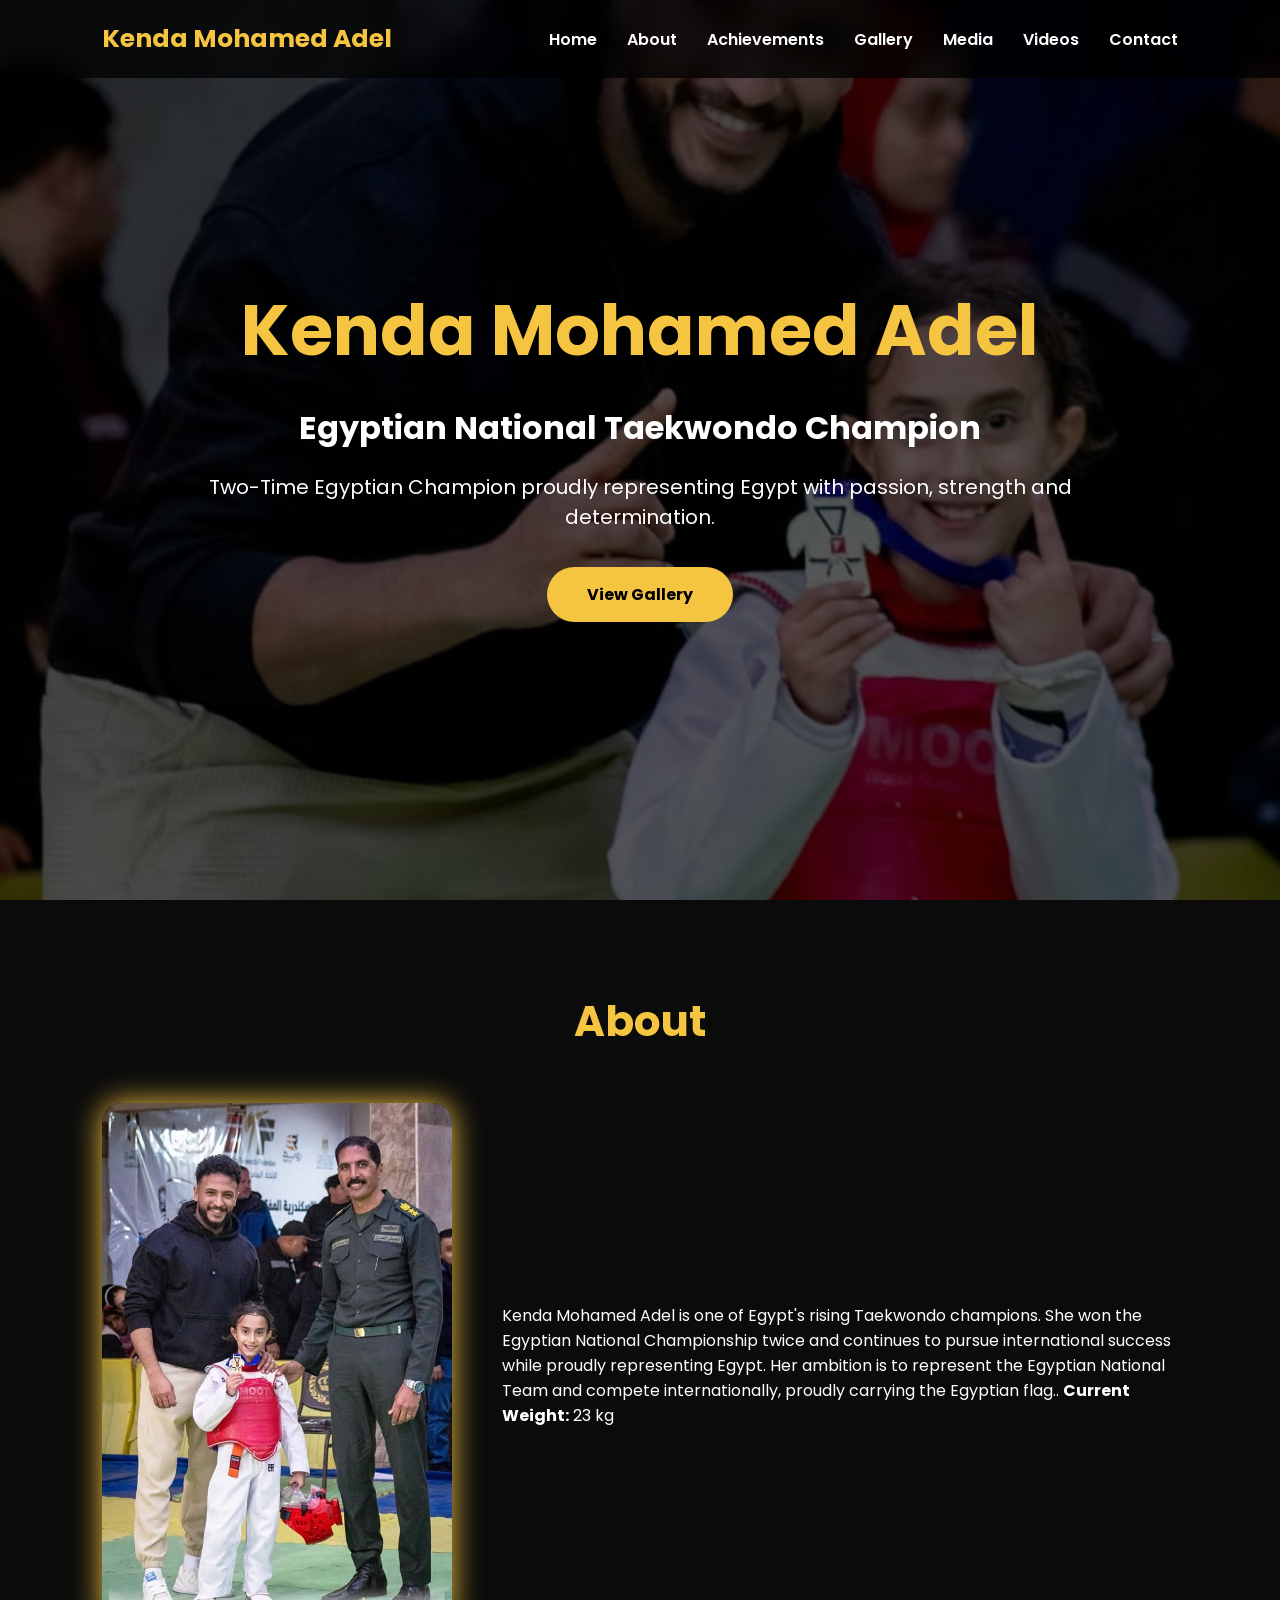
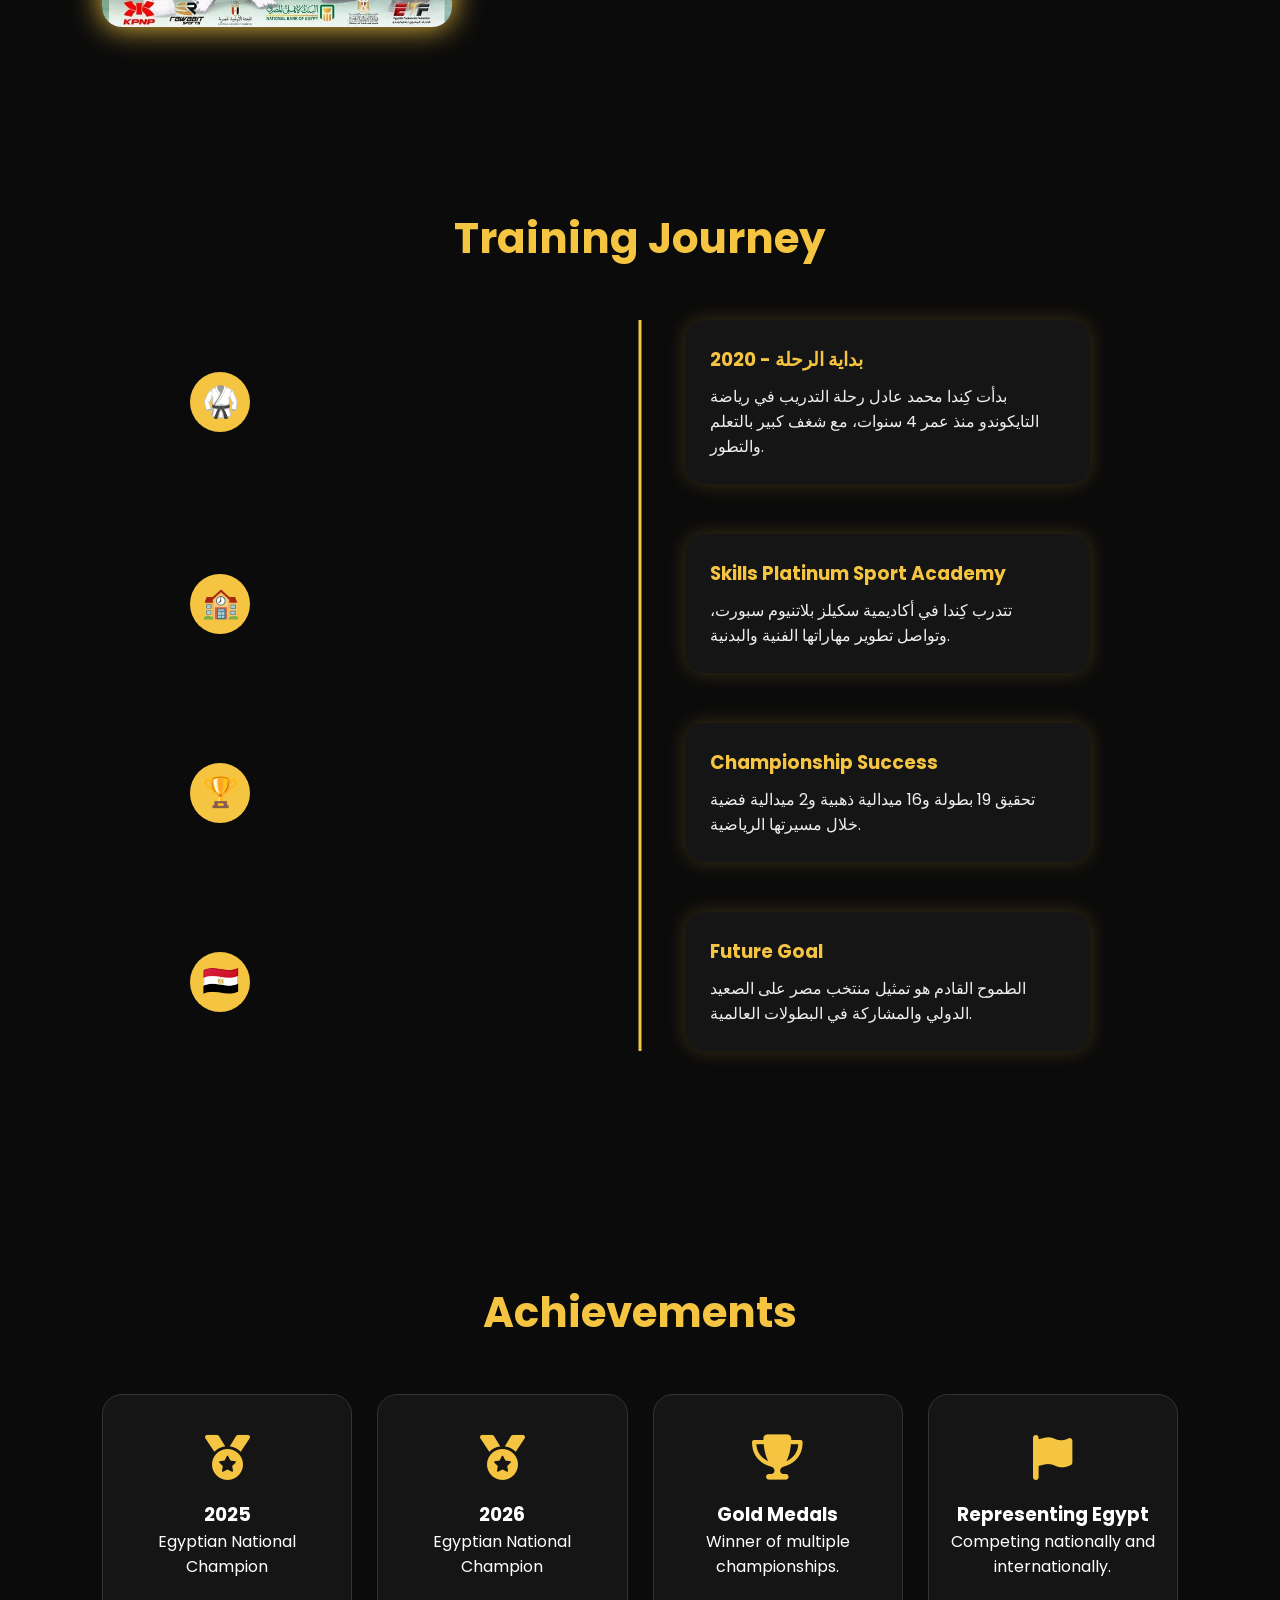
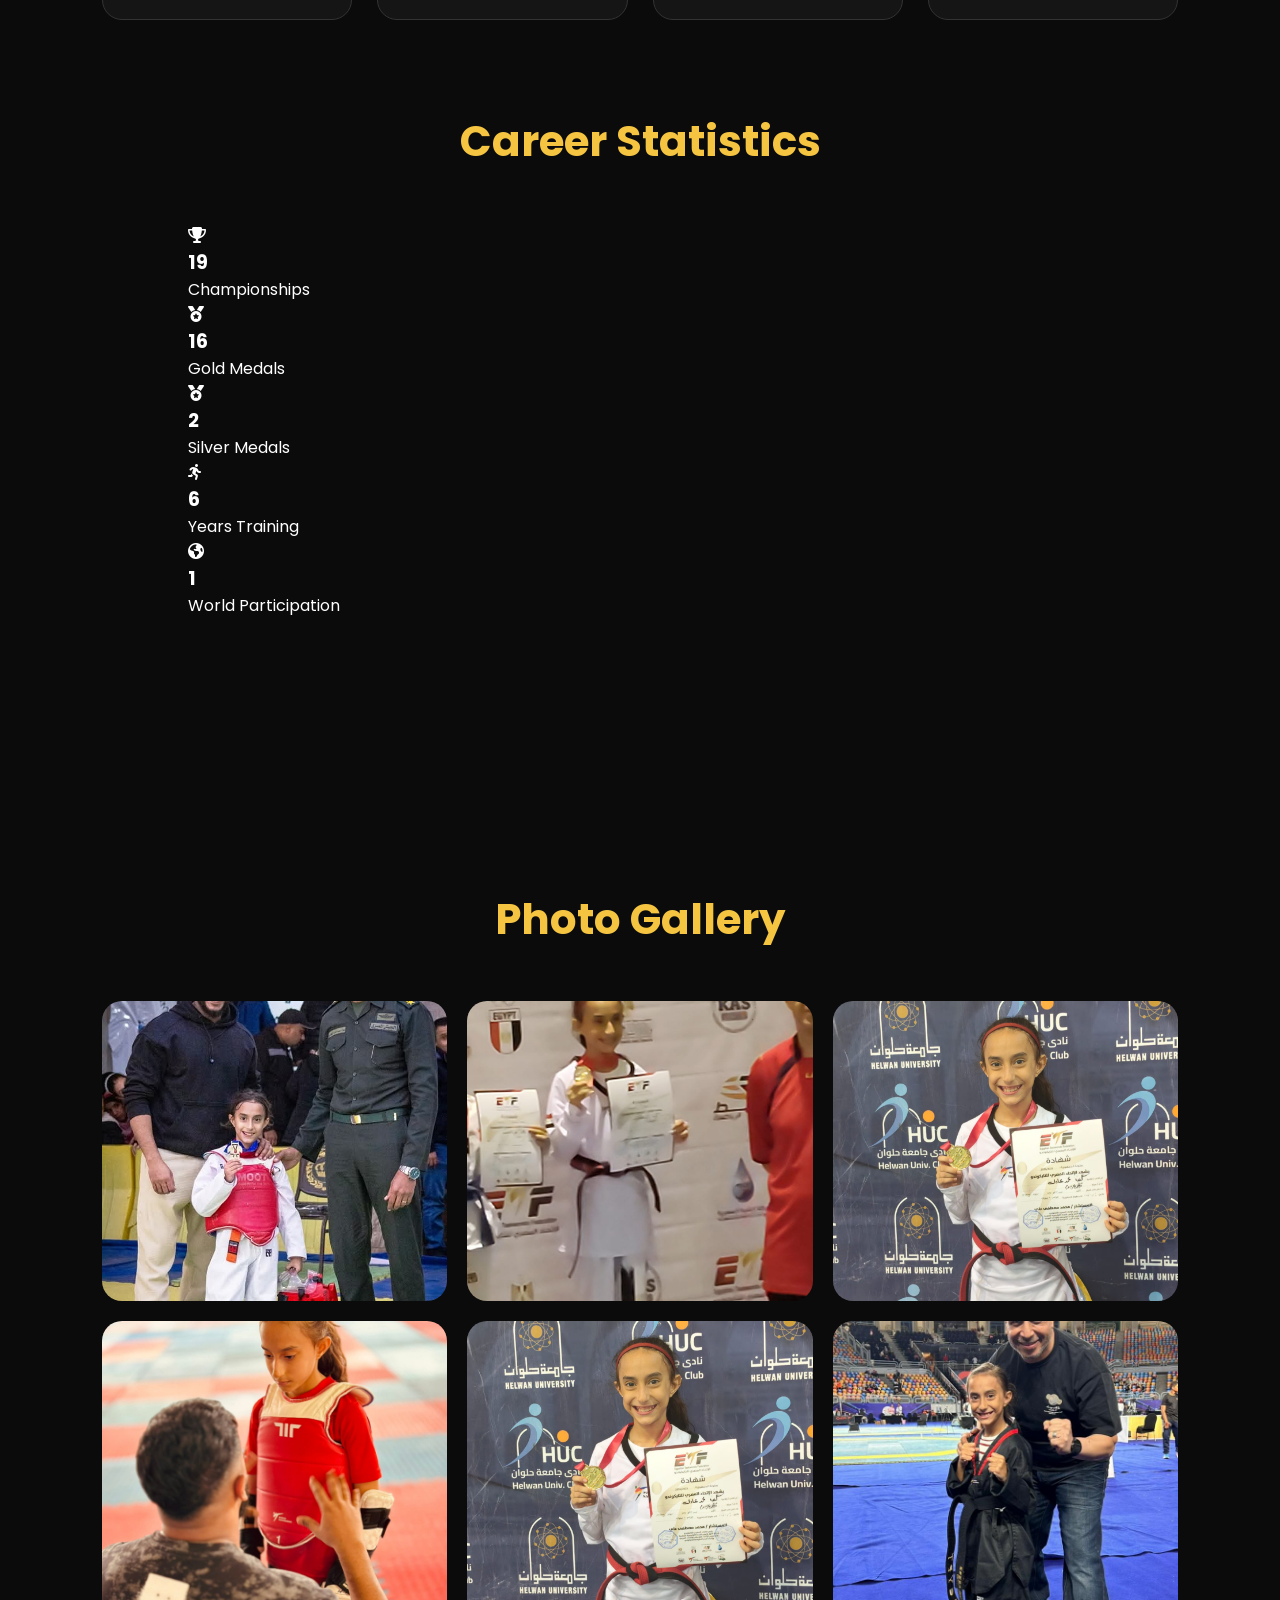
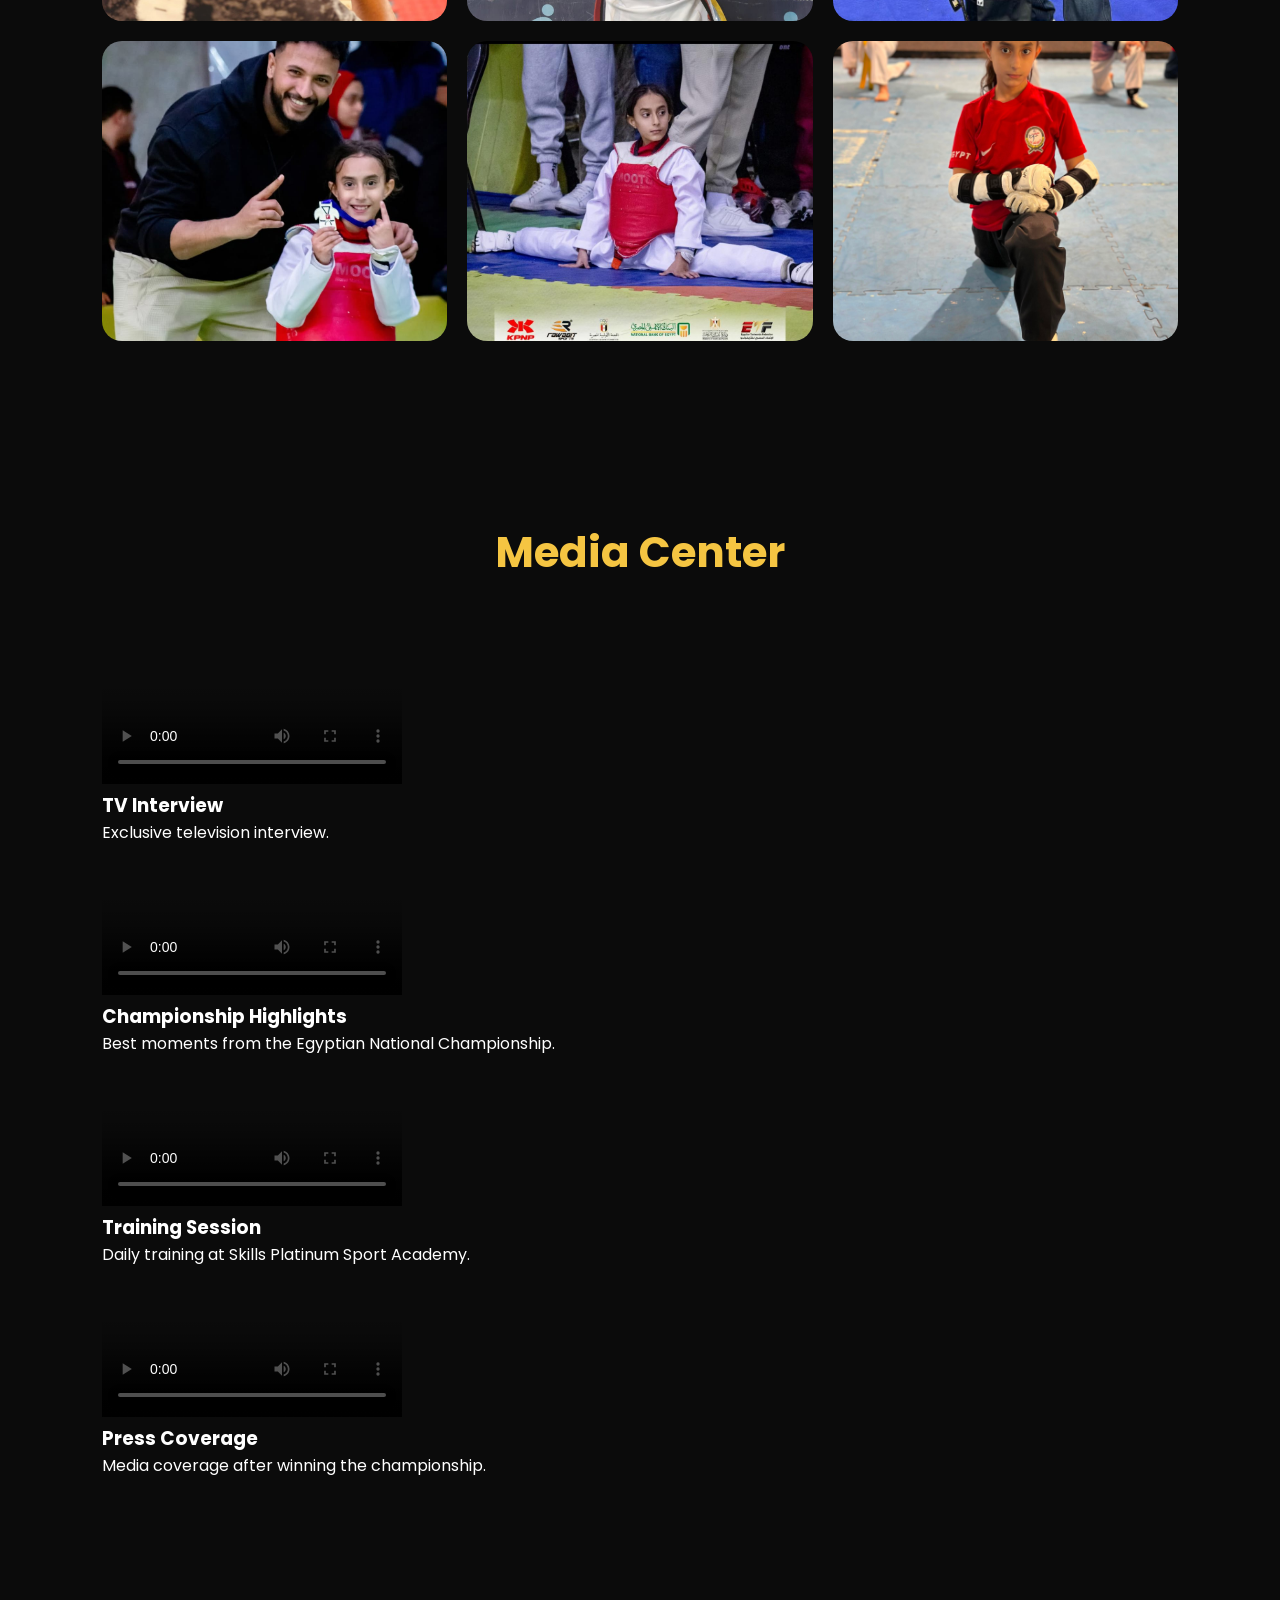
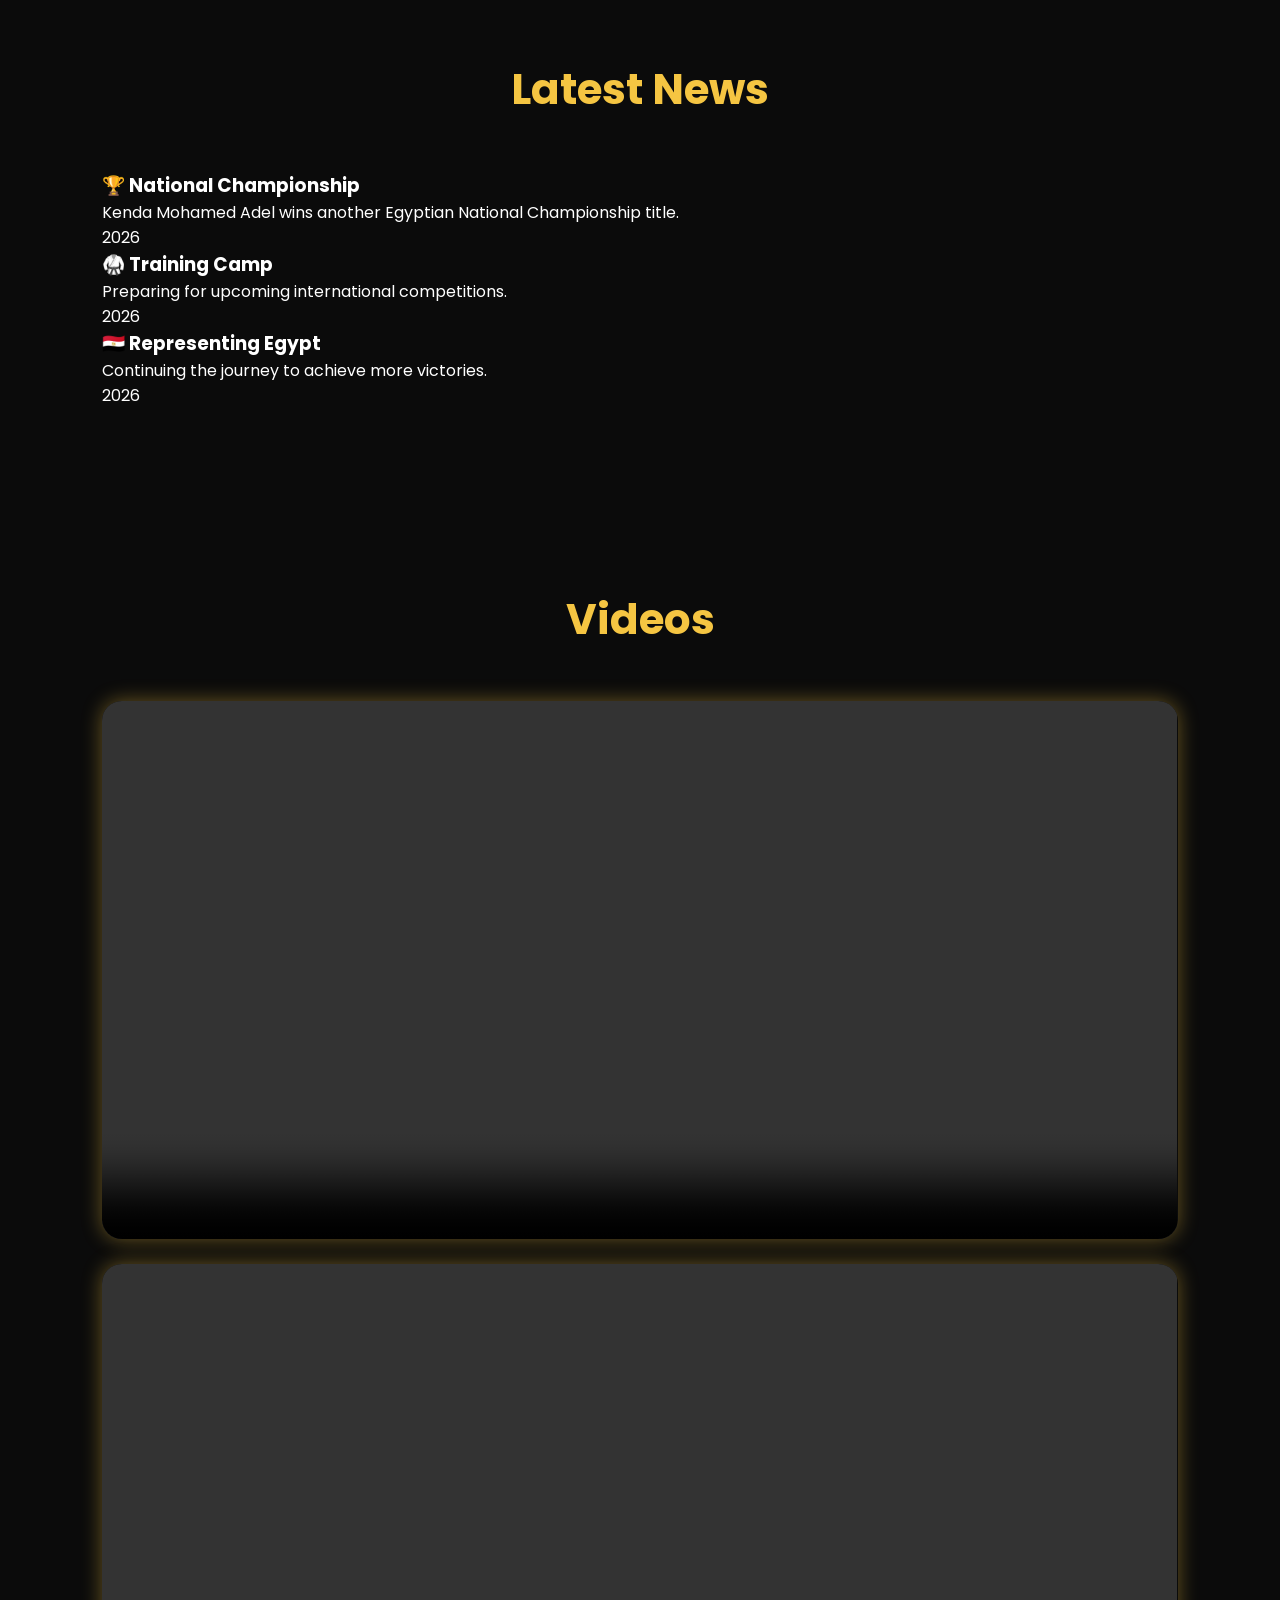
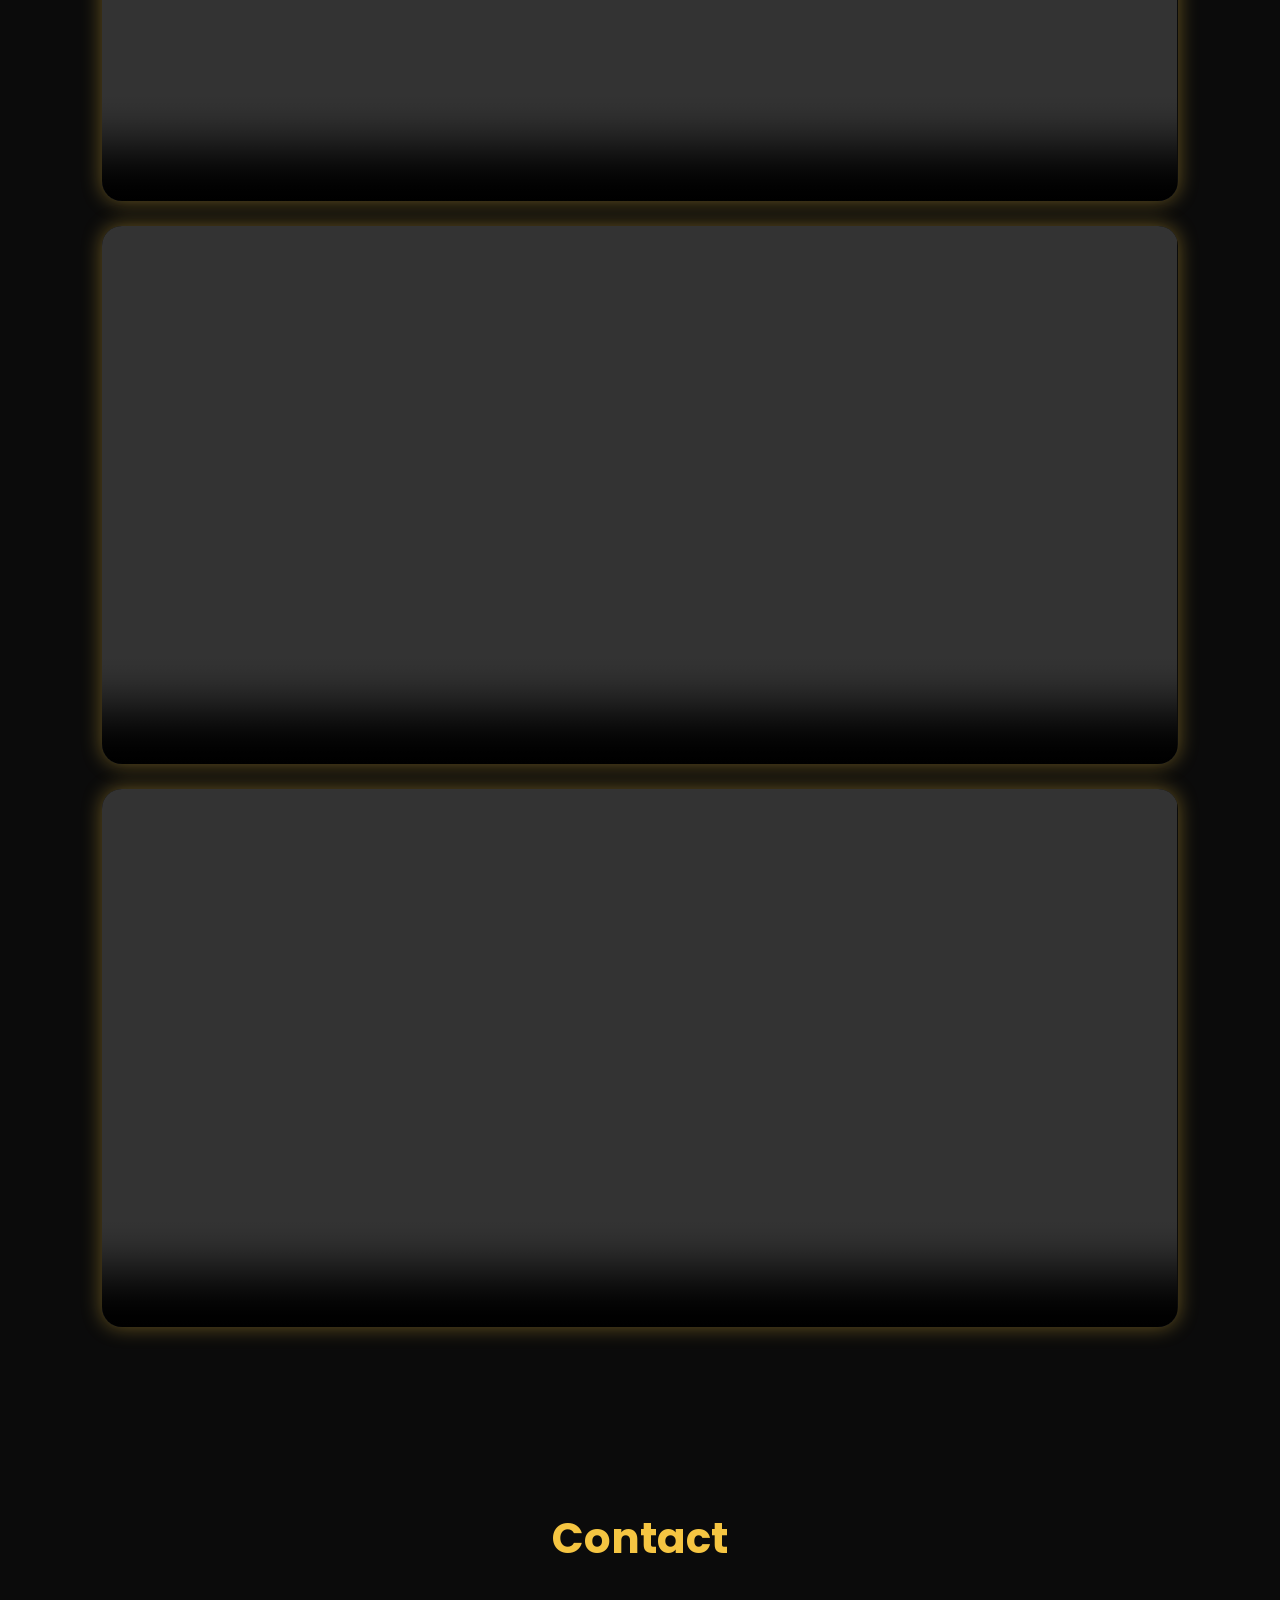
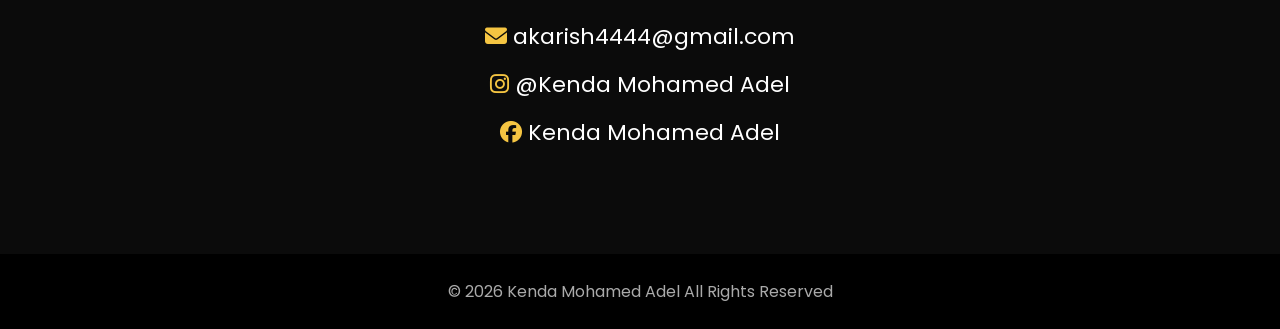
==== commit d9da13e5: "Update index.html" ====
--- a/index.html
+++ b/index.html
@@ -86,8 +86,8 @@
 <section id="about">
 
 
-<p><h2>About</h2>
-
+<h2>About</h2>
+<p>
 <div class="about">
 
 <img src="photo1.jpeg" alt="Kenda Mohamed Adel">
@@ -373,7 +373,7 @@
 
 <div class="media-card">
 <video controls poster="images/thumb1.jpg">
-<source src="videos/video1.mp4" type="video/mp4">
+<source src="video/video1.mp4" type="video/mp4">
 Your browser does not support the video tag.
 </video>
 <h3>TV Interview</h3>
@@ -382,7 +382,7 @@
 
 <div class="media-card">
 <video controls poster="images/thumb2.jpg">
-<source src="videos/video2.mp4" type="video/mp4">
+<source src="video/video2.mp4" type="video/mp4">
 Your browser does not support the video tag.
 </video>
 <h3>Championship Highlights</h3>
@@ -391,7 +391,7 @@
 
 <div class="media-card">
 <video controls poster="images/thumb3.jpg">
-<source src="videos/video3.mp4" type="video/mp4">
+<source src="video/video3.mp4" type="video/mp4">
 Your browser does not support the video tag.
 </video>
 <h3>Training Session</h3>
@@ -400,7 +400,7 @@
 
 <div class="media-card">
 <video controls poster="images/thumb4.jpg">
-<source src="videos/video4.mp4" type="video/mp4">
+<source src="video/video4.mp4" type="video/mp4">
 Your browser does not support the video tag.
 </video>
 <h3>Press Coverage</h3>
@@ -496,9 +496,9 @@
 
 <div class="contact">
 
-<p><i class="fa-solid fa-envelope"></i> your@email.com</p>
-
-<p><i class="fa-brands fa-instagram"></i> @kenda_tkd</p>
+<p><i class="fa-solid fa-envelope"></i> akarish4444@gmail.com</p>
+
+<p><i class="fa-brands fa-instagram"></i> @Kenda Mohamed Adel</p>
 
 <p><i class="fa-brands fa-facebook"></i> Kenda Mohamed Adel</p>
 
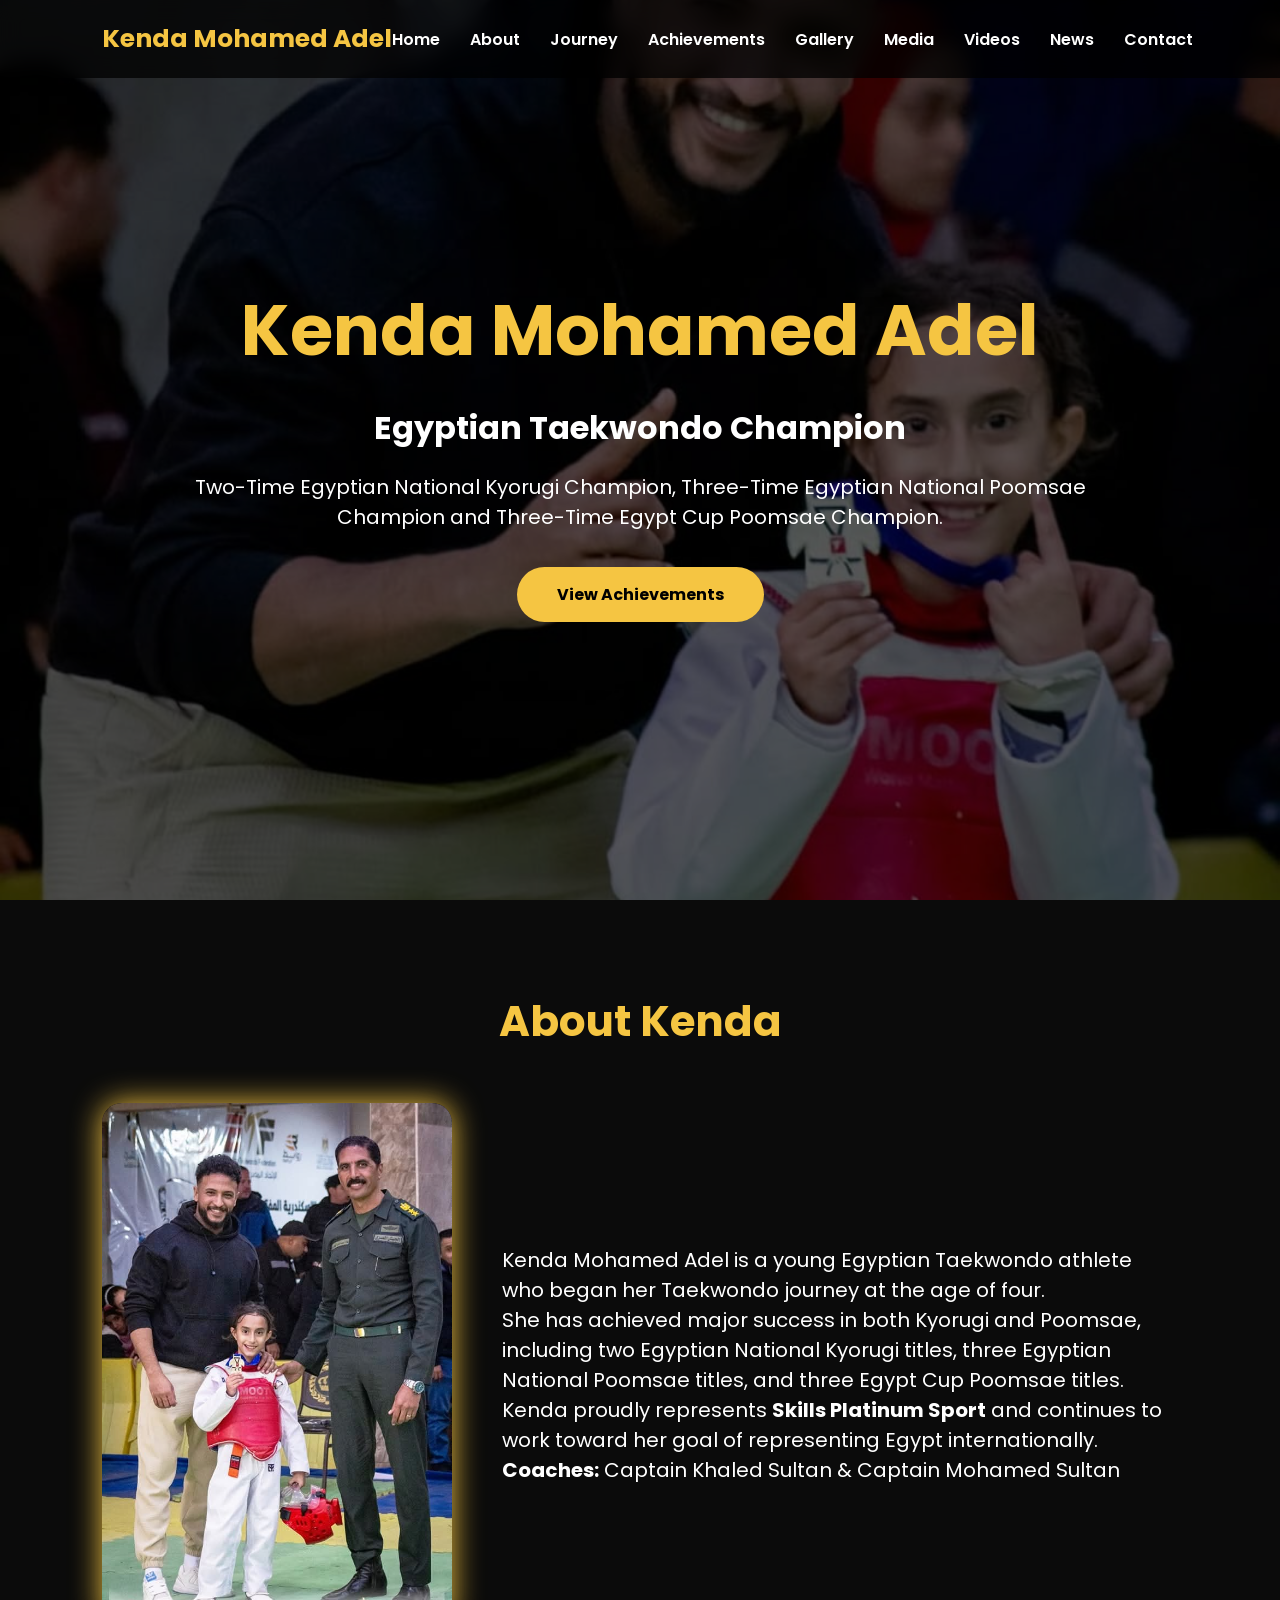
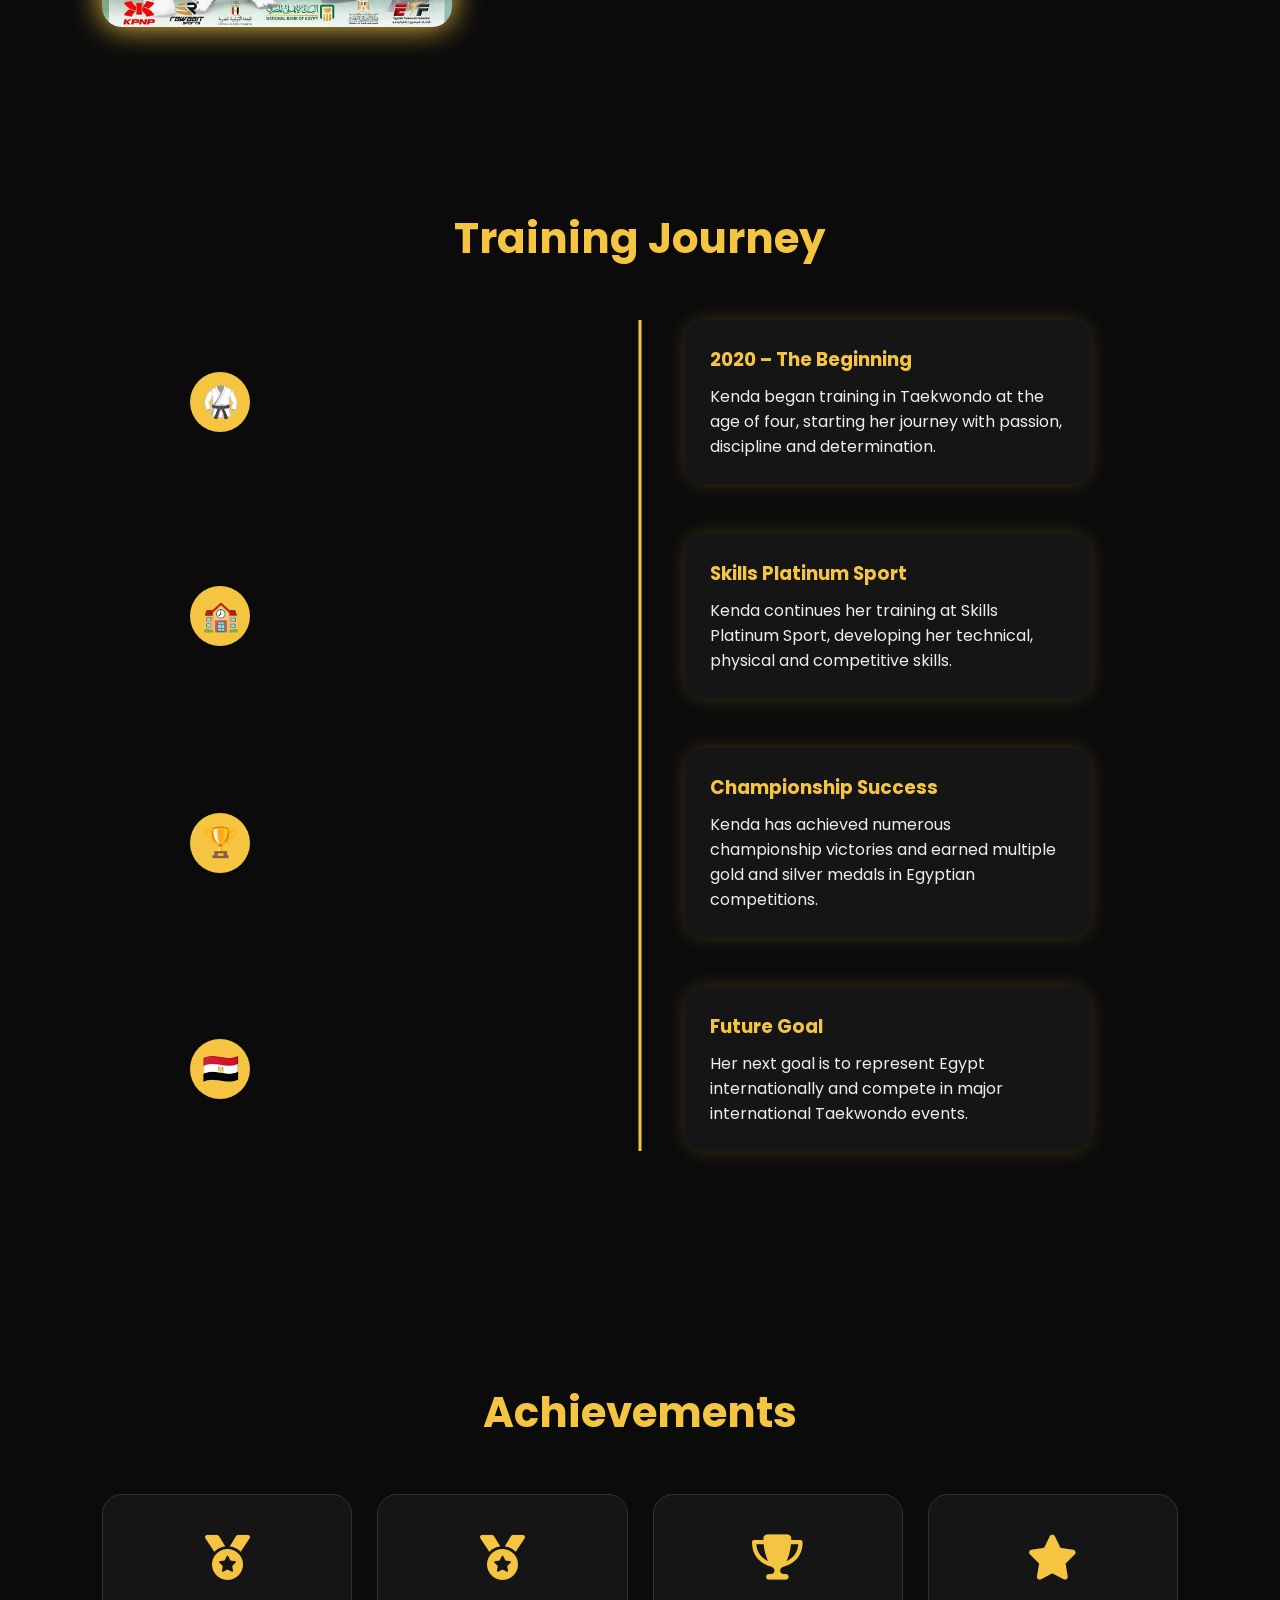
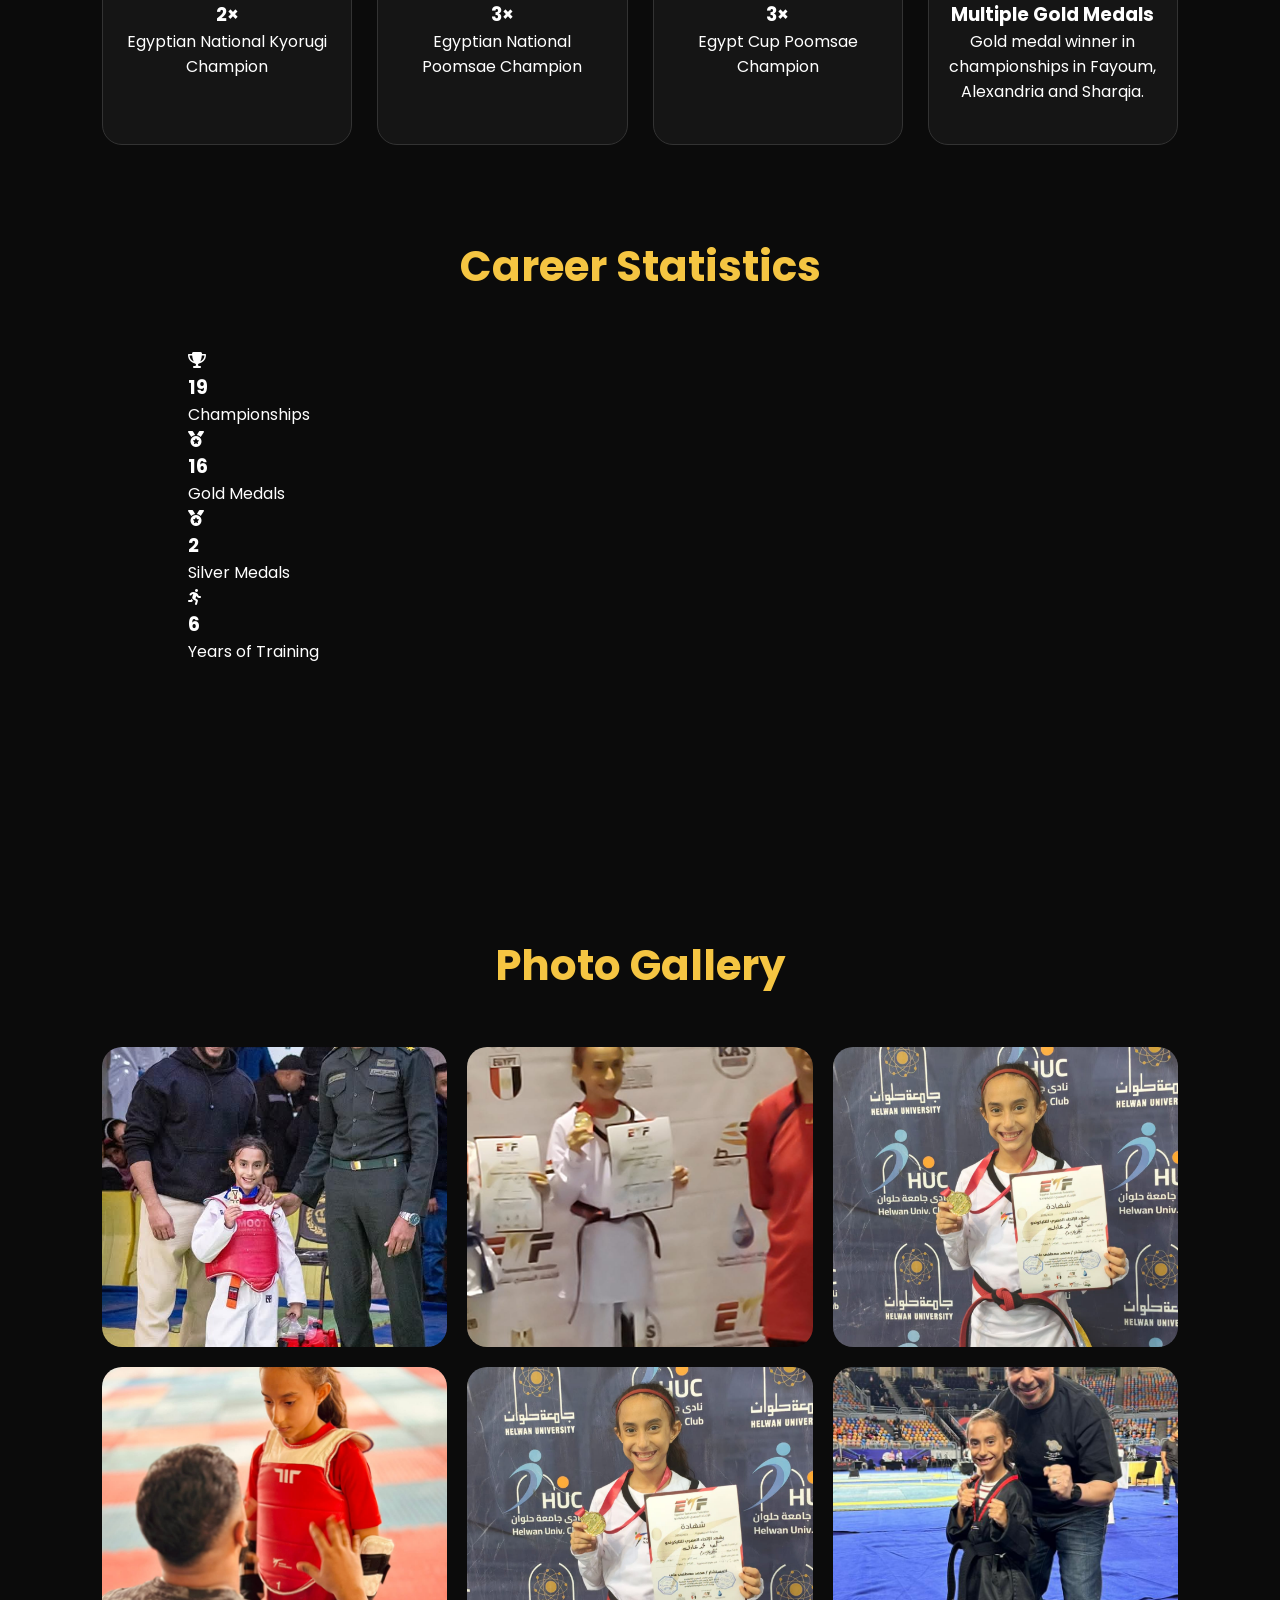
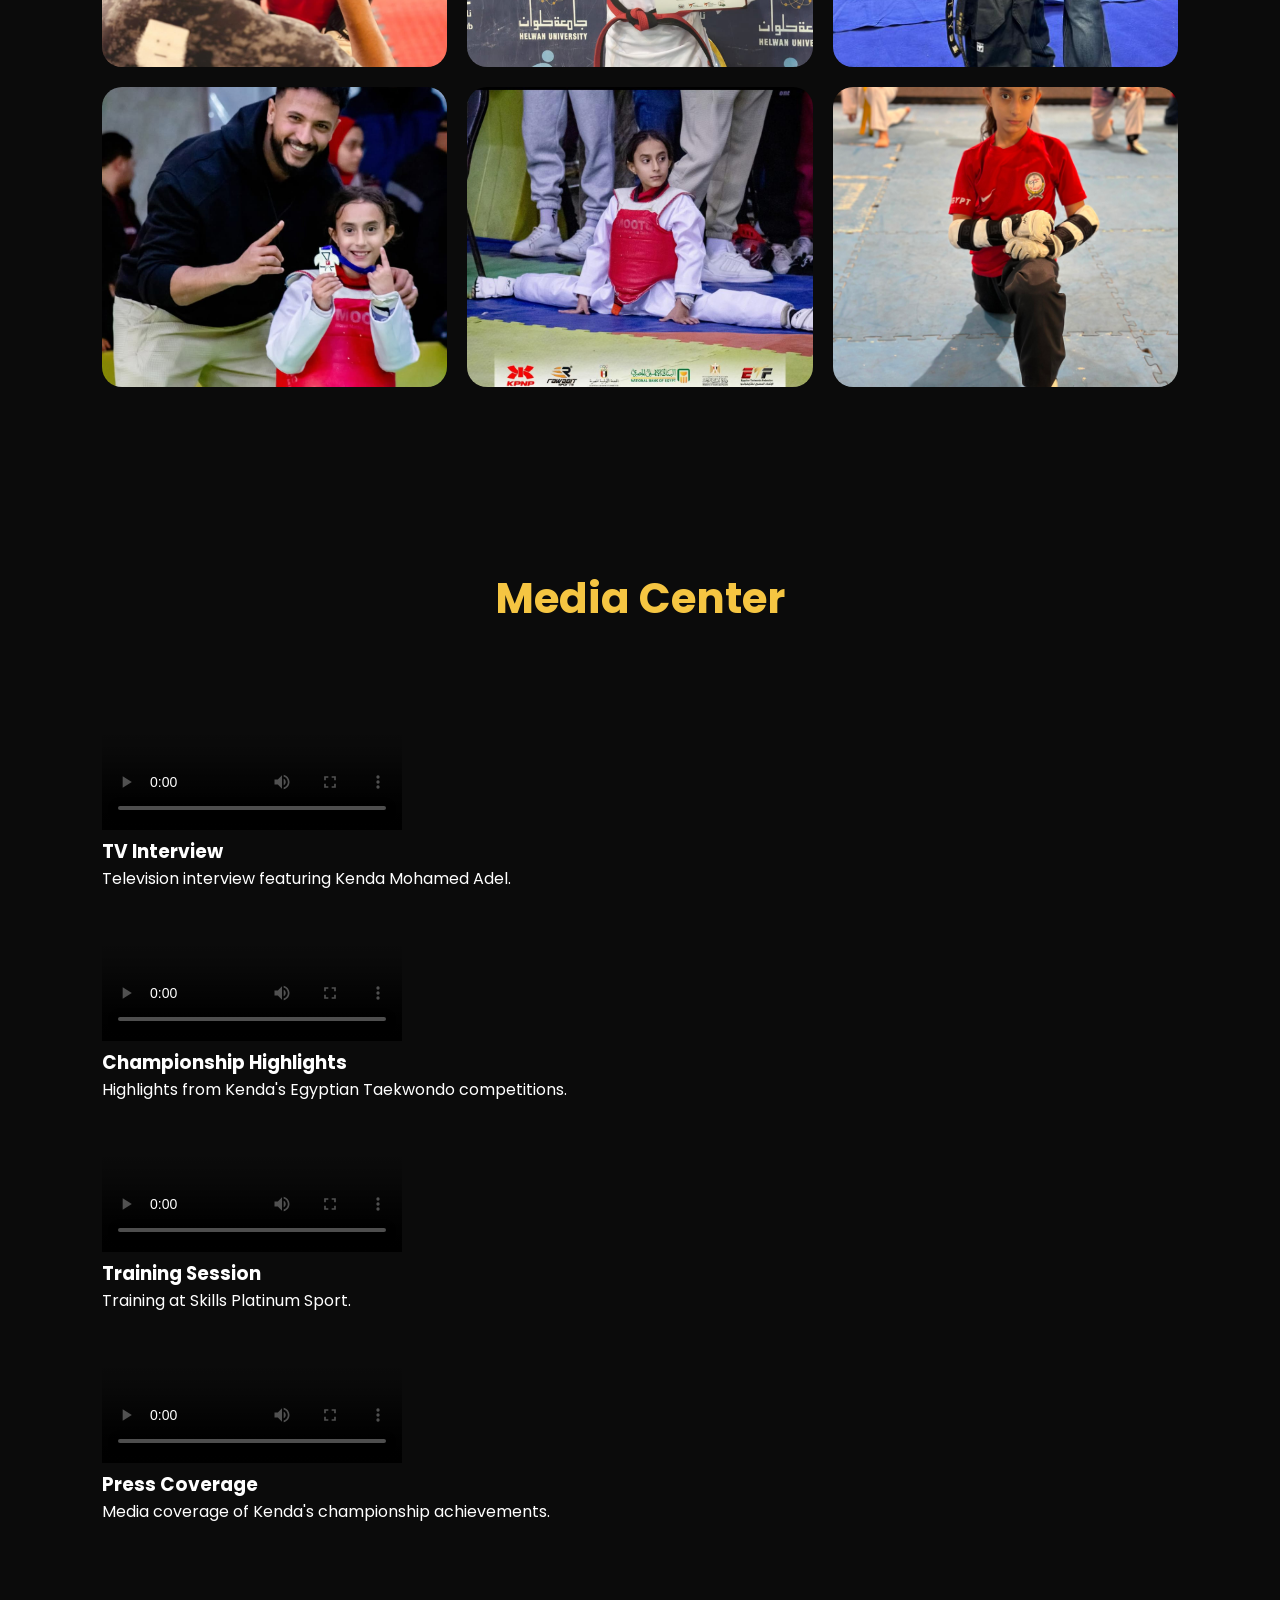
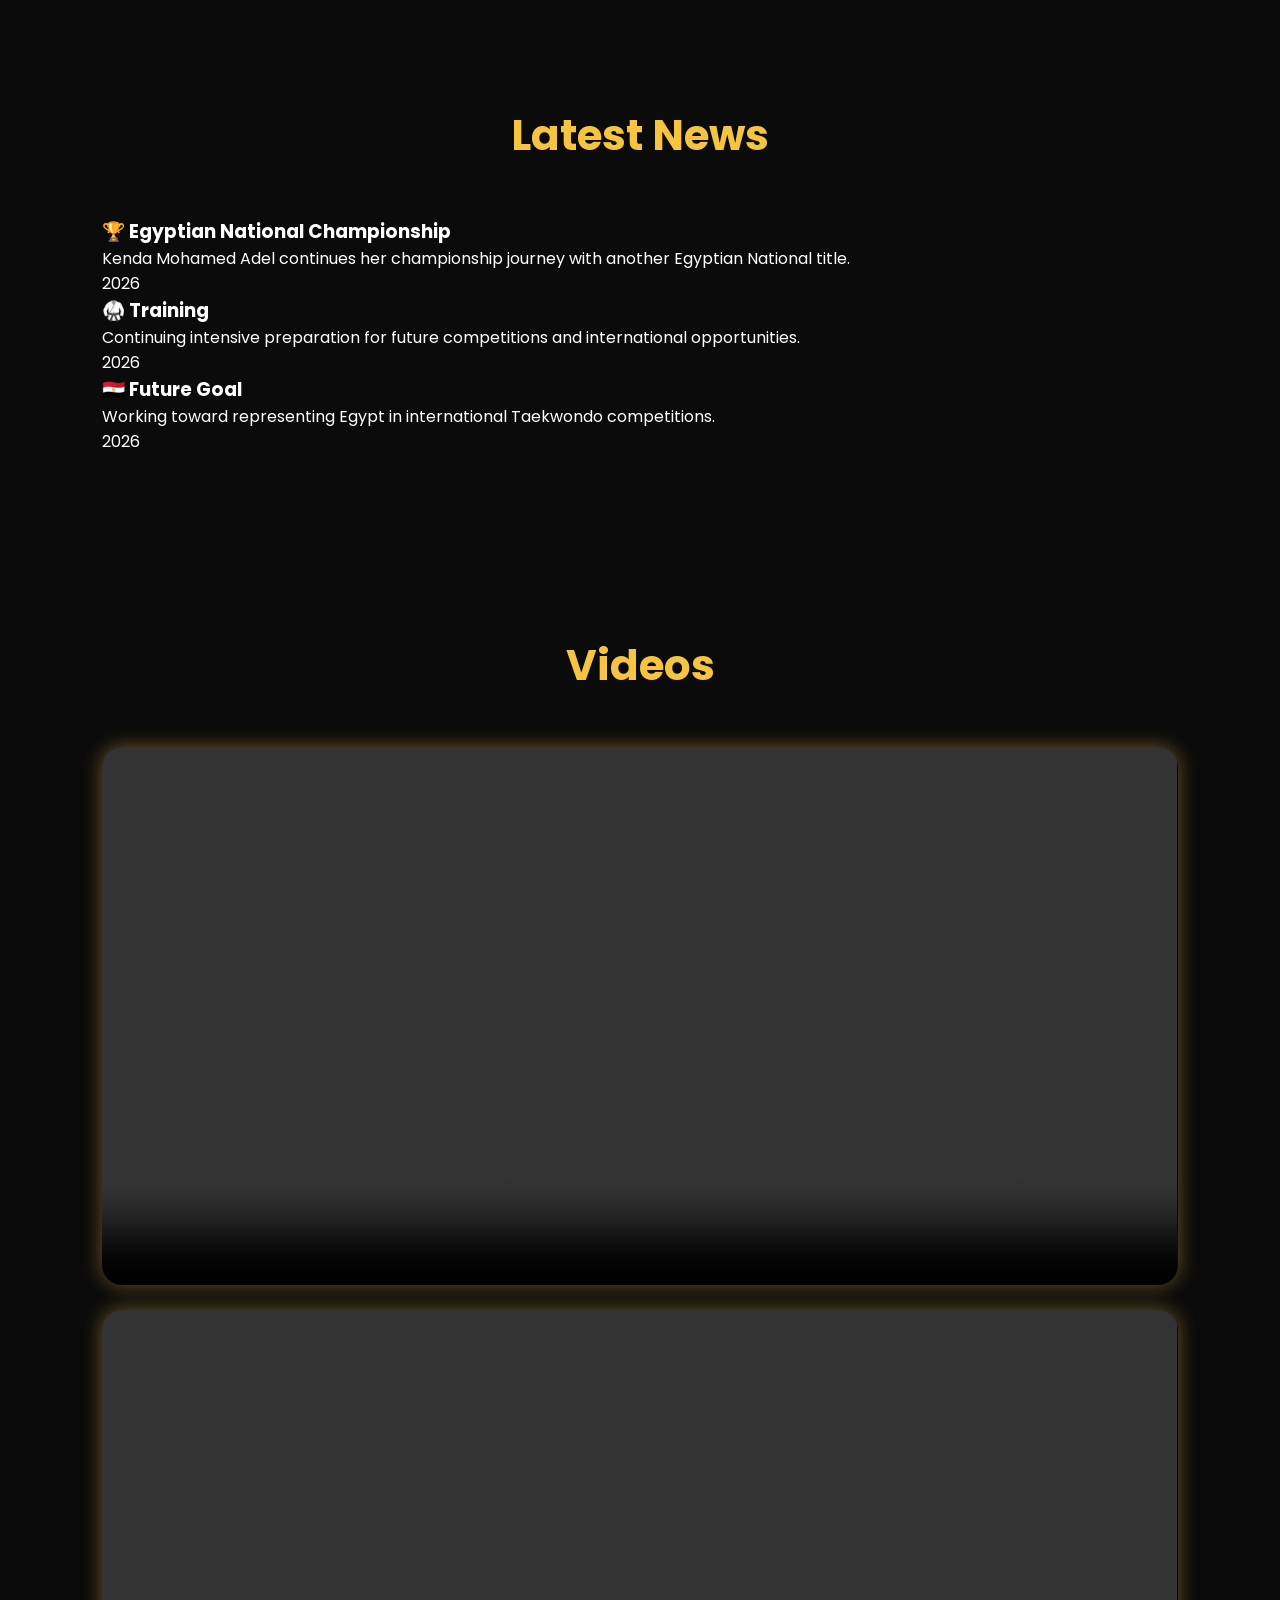
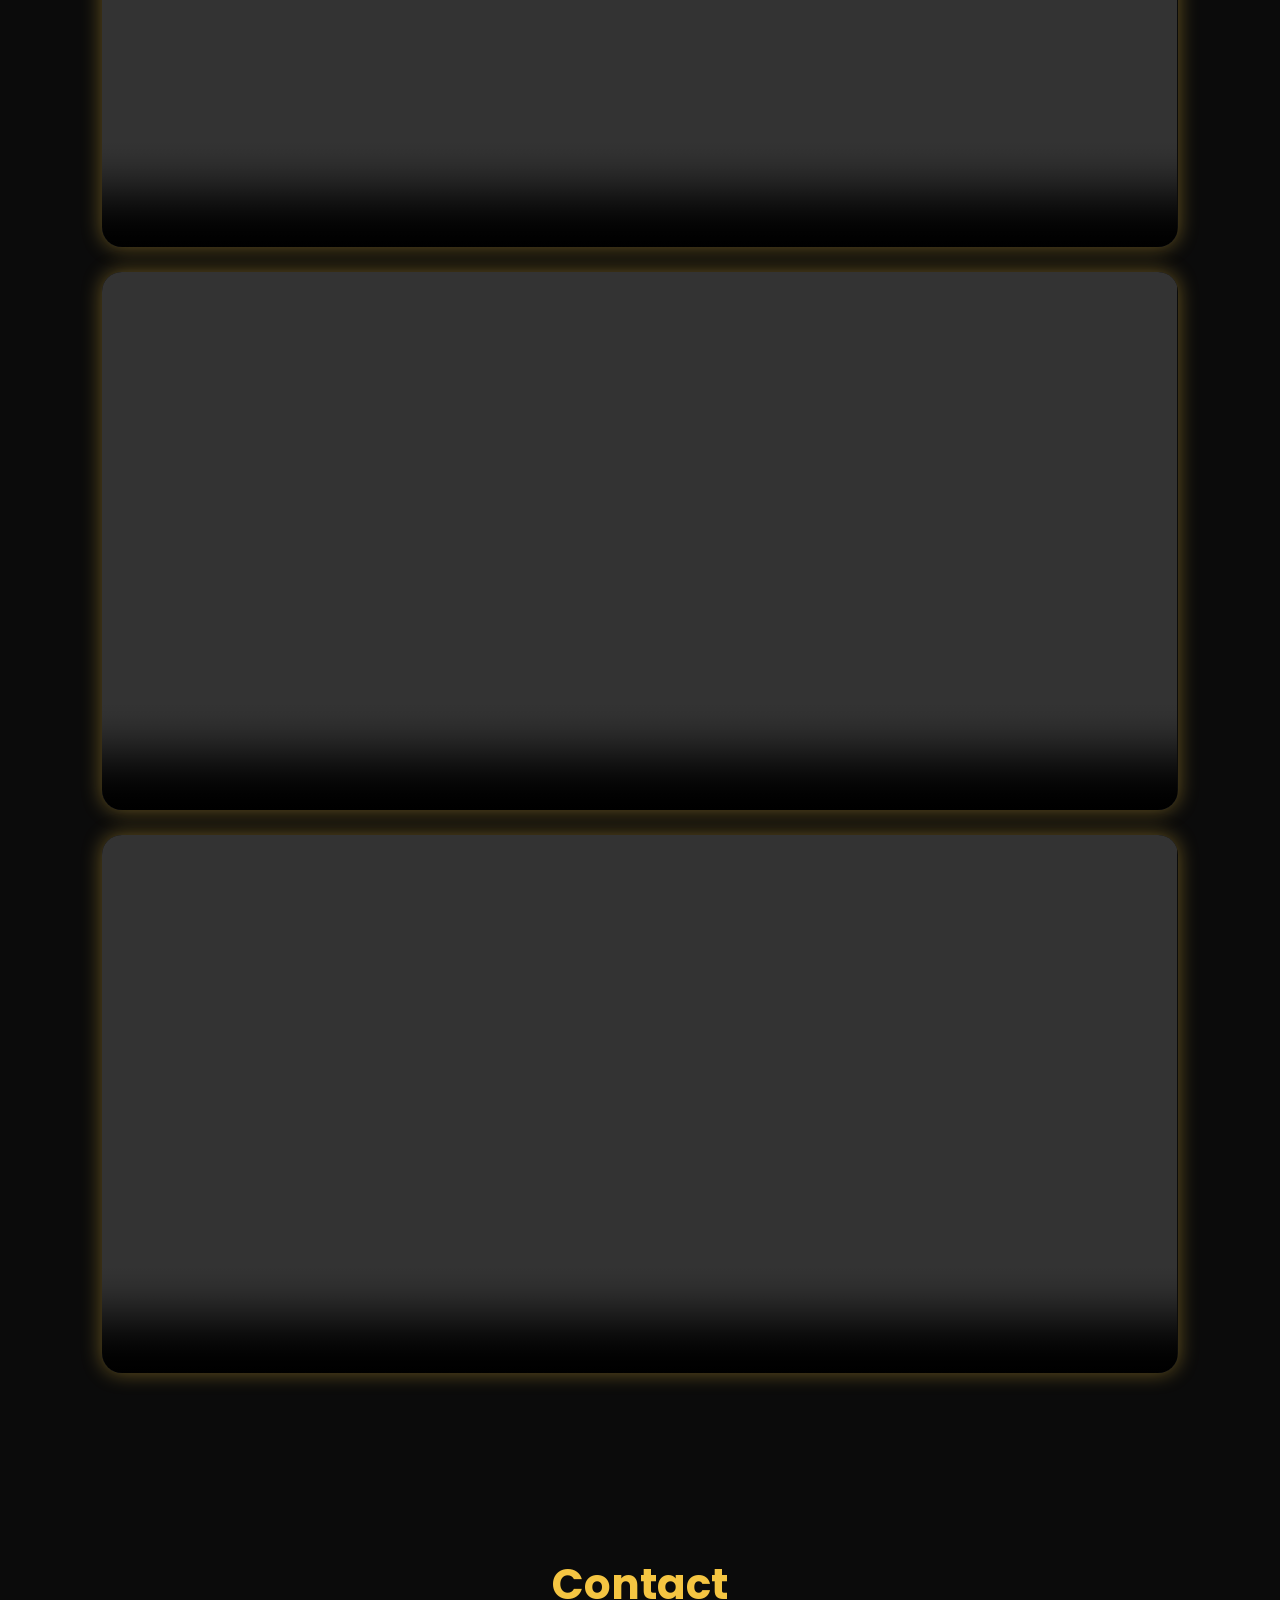
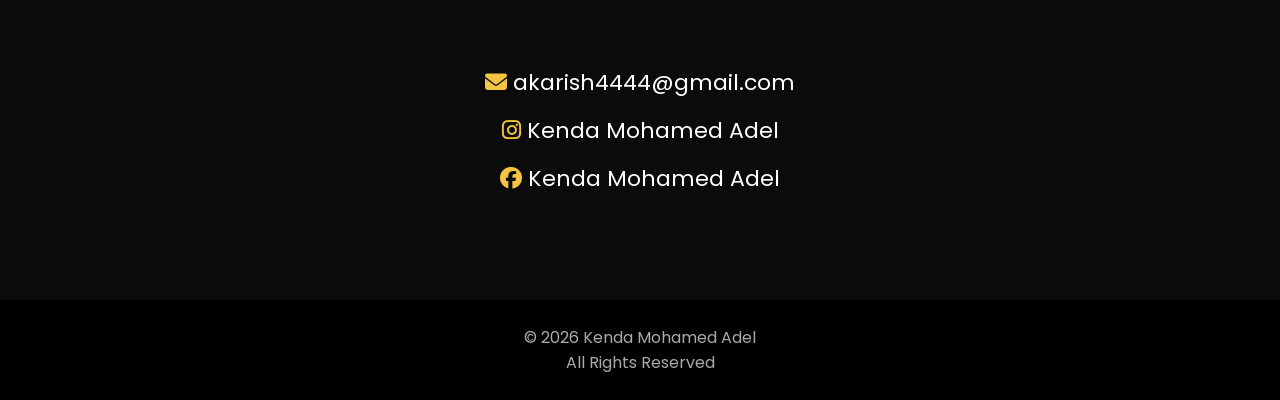
==== commit f6c6eff7: "Update index.html" ====
--- a/index.html
+++ b/index.html
@@ -1,35 +1,115 @@
 <!DOCTYPE html>
-<html lang="en">
+<html lang="en" dir="ltr">
+
 <head>
 
 <meta charset="UTF-8">
 <meta name="viewport" content="width=device-width, initial-scale=1.0">
 
-<title>Kenda Mohamed Adel | Egyptian National Taekwondo Champion</title>
-
-<meta name="description" content="Official Website of Kenda Mohamed Adel - Two-Time Egyptian National Taekwondo Champion">
-
-<meta name="keywords" content="Kenda Mohamed Adel, Taekwondo, Egypt, Champion">
+<title>Kenda Mohamed Adel | Egyptian Taekwondo Champion</title>
+
+<meta name="description" content="Official website of Kenda Mohamed Adel, Egyptian Taekwondo Champion. Two-time Egyptian National Kyorugi Champion, three-time Egyptian National Poomsae Champion and three-time Egypt Cup Poomsae Champion.">
+
+<meta name="keywords" content="Kenda Mohamed Adel, Kenda Taekwondo, Kenda Mohamed Adel Taekwondo, كنده محمد عادل, Taekwondo Egypt, Egyptian Taekwondo Champion, Egyptian National Champion, Poomsae, Kyorugi, Skills Platinum Sport">
 
 <meta name="author" content="Kenda Mohamed Adel">
 
+<meta name="robots" content="index, follow">
+
+<link rel="canonical" href="https://kendamohamedadel.github.io/kendamohamedadel1.github.io/">
+
+<!-- Open Graph -->
+
+<meta property="og:title" content="Kenda Mohamed Adel | Egyptian Taekwondo Champion">
+
+<meta property="og:description" content="Official website of Kenda Mohamed Adel, Egyptian Taekwondo Champion.">
+
+<meta property="og:type" content="website">
+
+<meta property="og:url" content="https://kendamohamedadel.github.io/kendamohamedadel1.github.io/">
+
+<meta property="og:image" content="https://kendamohamedadel.github.io/kendamohamedadel1.github.io/photo1.jpeg">
+
+<meta property="og:image:alt" content="Kenda Mohamed Adel - Egyptian Taekwondo Champion">
+
+
+<!-- Twitter -->
+
+<meta name="twitter:card" content="summary_large_image">
+
+<meta name="twitter:title" content="Kenda Mohamed Adel | Egyptian Taekwondo Champion">
+
+<meta name="twitter:description" content="Official website of Egyptian Taekwondo Champion Kenda Mohamed Adel.">
+
+<meta name="twitter:image" content="https://kendamohamedadel.github.io/kendamohamedadel1.github.io/photo1.jpeg">
+
+
+<!-- Favicon -->
+
 <link rel="icon" href="favicon.png">
 
+
+<!-- CSS -->
+
 <link rel="stylesheet" href="style.css">
 
+
+<!-- Google Fonts -->
+
 <link rel="preconnect" href="https://fonts.googleapis.com">
+
 <link rel="preconnect" href="https://fonts.gstatic.com" crossorigin>
 
 <link href="https://fonts.googleapis.com/css2?family=Poppins:wght@300;400;600;700&display=swap" rel="stylesheet">
 
+
+<!-- Font Awesome -->
+
 <link rel="stylesheet"
-href="https://cdnjs.cloudflare.com/ajax/libs/font-awesome/6.6.0/css/all.min.css"/>
+href="https://cdnjs.cloudflare.com/ajax/libs/font-awesome/6.6.0/css/all.min.css">
+
+
+<!-- Structured Data -->
+
+<script type="application/ld+json">
+
+{
+  "@context": "https://schema.org",
+
+  "@type": "Person",
+
+  "name": "Kenda Mohamed Adel",
+
+  "alternateName": "كنده محمد عادل",
+
+  "url": "https://kendamohamedadel.github.io/kendamohamedadel1.github.io/",
+
+  "image": "https://kendamohamedadel.github.io/kendamohamedadel1.github.io/photo1.jpeg",
+
+  "jobTitle": "Taekwondo Athlete",
+
+  "description": "Egyptian Taekwondo Champion",
+
+  "sport": "Taekwondo",
+
+  "memberOf": {
+    "@type": "SportsOrganization",
+    "name": "Skills Platinum Sport"
+  }
+
+}
+
+</script>
 
 </head>
 
+
 <body>
 
-<!-- Navigation -->
+
+<!-- =========================
+     NAVIGATION
+========================= -->
 
 <nav>
 
@@ -37,73 +117,143 @@
 Kenda Mohamed Adel
 </div>
 
+
 <ul>
 
-<li><a href="#">Home</a></li>
-
-<li><a href="#about">About</a></li>
-
-<li><a href="#achievements">Achievements</a></li>
-
-<li><a href="#gallery">Gallery</a></li>
-
-<li><a href="#media">Media</a></li>
-
-<li><a href="#videos">Videos</a></li>
-  
-<li><a href="#contact">Contact</a></li>
+<li>
+<a href="#">Home</a>
+</li>
+
+<li>
+<a href="#about">About</a>
+</li>
+
+<li>
+<a href="#journey">Journey</a>
+</li>
+
+<li>
+<a href="#achievements">Achievements</a>
+</li>
+
+<li>
+<a href="#gallery">Gallery</a>
+</li>
+
+<li>
+<a href="#media">Media</a>
+</li>
+
+<li>
+<a href="#videos">Videos</a>
+</li>
+
+<li>
+<a href="#news">News</a>
+</li>
+
+<li>
+<a href="#contact">Contact</a>
+</li>
 
 </ul>
 
 </nav>
 
-<!-- Hero -->
+
+
+<!-- =========================
+     HERO
+========================= -->
 
 <header>
 
 <div class="overlay"></div>
 
+
 <div class="hero">
 
-<h1>Kenda Mohamed Adel</h1>
-
-<h2>Egyptian National Taekwondo Champion</h2>
-
-<p>
-Two-Time Egyptian Champion proudly representing Egypt with passion, strength and determination.
-</p>
-
-<a href="#gallery" class="btn">
-View Gallery
+<h1>
+Kenda Mohamed Adel
+</h1>
+
+
+<h2>
+Egyptian Taekwondo Champion
+</h2>
+
+
+<p>
+Two-Time Egyptian National Kyorugi Champion,
+Three-Time Egyptian National Poomsae Champion
+and Three-Time Egypt Cup Poomsae Champion.
+</p>
+
+
+<a href="#achievements" class="btn">
+View Achievements
 </a>
 
 </div>
 
 </header>
 
-<!-- About -->
+
+
+<!-- =========================
+     ABOUT
+========================= -->
 
 <section id="about">
 
-
-<h2>About</h2>
-<p>
+<h2>
+About Kenda
+</h2>
+
+
 <div class="about">
 
-<img src="photo1.jpeg" alt="Kenda Mohamed Adel">
+
+<img
+src="photo1.jpeg"
+alt="Kenda Mohamed Adel Egyptian Taekwondo Champion"
+loading="lazy"
+>
+
 
 <div>
 
 
-Kenda Mohamed Adel is one of Egypt's rising Taekwondo champions.
-
-She won the Egyptian National Championship twice and continues to pursue international success while proudly representing Egypt.
-
-Her ambition is to represent the Egyptian National Team 
-and compete internationally, proudly carrying the Egyptian flag..
-  <strong>Current Weight:</strong> 23 kg
-
-</p>
+<p>
+Kenda Mohamed Adel is a young Egyptian Taekwondo athlete
+who began her Taekwondo journey at the age of four.
+</p>
+
+
+<p>
+She has achieved major success in both Kyorugi and Poomsae,
+including two Egyptian National Kyorugi titles,
+three Egyptian National Poomsae titles,
+and three Egypt Cup Poomsae titles.
+</p>
+
+
+<p>
+Kenda proudly represents
+<strong>Skills Platinum Sport</strong>
+and continues to work toward her goal of representing
+Egypt internationally.
+</p>
+
+
+<p>
+
+<strong>Coaches:</strong>
+
+Captain Khaled Sultan & Captain Mohamed Sultan
+
+</p>
+
 
 </div>
 
@@ -111,9 +261,17 @@
 
 </section>
 
-  <section id="journey">
-
-<h2>Training Journey</h2>
+
+
+<!-- =========================
+     TRAINING JOURNEY
+========================= -->
+
+<section id="journey">
+
+<h2>
+Training Journey
+</h2>
 
 
 <div class="timeline">
@@ -125,19 +283,22 @@
 🥋
 </div>
 
+
 <div class="timeline-content">
 
-<h3>2020 - بداية الرحلة</h3>
-
-<p>
-بدأت كِندا محمد عادل رحلة التدريب في رياضة التايكوندو منذ عمر 4 سنوات، 
-مع شغف كبير بالتعلم والتطور.
-</p>
-
-</div>
-
-</div>
-
+<h3>
+2020 – The Beginning
+</h3>
+
+
+<p>
+Kenda began training in Taekwondo at the age of four,
+starting her journey with passion, discipline and determination.
+</p>
+
+</div>
+
+</div>
 
 
 
@@ -147,19 +308,22 @@
 🏫
 </div>
 
+
 <div class="timeline-content">
 
-<h3>Skills Platinum Sport Academy</h3>
-
-<p>
-تتدرب كِندا في أكاديمية سكيلز بلاتنيوم سبورت، 
-وتواصل تطوير مهاراتها الفنية والبدنية.
-</p>
-
-</div>
-
-</div>
-
+<h3>
+Skills Platinum Sport
+</h3>
+
+
+<p>
+Kenda continues her training at Skills Platinum Sport,
+developing her technical, physical and competitive skills.
+</p>
+
+</div>
+
+</div>
 
 
 
@@ -169,19 +333,23 @@
 🏆
 </div>
 
+
 <div class="timeline-content">
 
-<h3>Championship Success</h3>
-
-<p>
-تحقيق 19 بطولة و16 ميدالية ذهبية و2 ميدالية فضية 
-خلال مسيرتها الرياضية.
-</p>
-
-</div>
-
-</div>
-
+<h3>
+Championship Success
+</h3>
+
+
+<p>
+Kenda has achieved numerous championship victories
+and earned multiple gold and silver medals
+in Egyptian competitions.
+</p>
+
+</div>
+
+</div>
 
 
 
@@ -191,77 +359,122 @@
 🇪🇬
 </div>
 
+
 <div class="timeline-content">
 
-<h3>Future Goal</h3>
-
-<p>
-الطموح القادم هو تمثيل منتخب مصر على الصعيد الدولي 
-والمشاركة في البطولات العالمية.
-</p>
-
-</div>
-
-</div>
-
-
-</div>
-
+<h3>
+Future Goal
+</h3>
+
+
+<p>
+Her next goal is to represent Egypt internationally
+and compete in major international Taekwondo events.
+</p>
+
+</div>
+
+</div>
+
+
+</div>
 
 </section>
-<!-- Achievements -->
+
+
+
+<!-- =========================
+     ACHIEVEMENTS
+========================= -->
 
 <section id="achievements">
 
-<h2>Achievements</h2>
+<h2>
+Achievements
+</h2>
+
 
 <div class="cards">
 
+
 <div class="card">
 
 <i class="fa-solid fa-medal"></i>
 
-<h3>2025</h3>
-
-<p>Egyptian National Champion</p>
-
-</div>
+<h3>
+2×
+</h3>
+
+<p>
+Egyptian National Kyorugi Champion
+</p>
+
+</div>
+
+
 
 <div class="card">
 
 <i class="fa-solid fa-medal"></i>
 
-<h3>2026</h3>
-
-<p>Egyptian National Champion</p>
-
-</div>
+<h3>
+3×
+</h3>
+
+<p>
+Egyptian National Poomsae Champion
+</p>
+
+</div>
+
+
 
 <div class="card">
 
 <i class="fa-solid fa-trophy"></i>
 
-<h3>Gold Medals</h3>
-
-<p>Winner of multiple championships.</p>
-
-</div>
+<h3>
+3×
+</h3>
+
+<p>
+Egypt Cup Poomsae Champion
+</p>
+
+</div>
+
+
 
 <div class="card">
 
-<i class="fa-solid fa-flag"></i>
-
-<h3>Representing Egypt</h3>
-
-<p>Competing nationally and internationally.</p>
-
-</div>
-
-</div>
+<i class="fa-solid fa-star"></i>
+
+<h3>
+Multiple Gold Medals
+</h3>
+
+<p>
+Gold medal winner in championships
+in Fayoum, Alexandria and Sharqia.
+</p>
+
+</div>
+
+
+</div>
+
+
+
+<!-- =========================
+     CAREER STATISTICS
+========================= -->
 
 <section id="stats">
 
-<h2>Career Statistics</h2>
+<h2>
+Career Statistics
+</h2>
+
 
 <div class="stats-container">
 
@@ -270,9 +483,15 @@
 
 <i class="fa-solid fa-trophy"></i>
 
-<h3 class="counter" data-target="19">0</h3>
-
-<p>Championships</p>
+<h3
+class="counter"
+data-target="19">
+0
+</h3>
+
+<p>
+Championships
+</p>
 
 </div>
 
@@ -282,9 +501,15 @@
 
 <i class="fa-solid fa-medal"></i>
 
-<h3 class="counter" data-target="16">0</h3>
-
-<p>Gold Medals</p>
+<h3
+class="counter"
+data-target="16">
+0
+</h3>
+
+<p>
+Gold Medals
+</p>
 
 </div>
 
@@ -294,9 +519,15 @@
 
 <i class="fa-solid fa-medal"></i>
 
-<h3 class="counter" data-target="2">0</h3>
-
-<p>Silver Medals</p>
+<h3
+class="counter"
+data-target="2">
+0
+</h3>
+
+<p>
+Silver Medals
+</p>
 
 </div>
 
@@ -306,21 +537,15 @@
 
 <i class="fa-solid fa-person-running"></i>
 
-<h3 class="counter" data-target="6">0</h3>
-
-<p>Years Training</p>
-
-</div>
-
-
-
-<div class="stat">
-
-<i class="fa-solid fa-earth-americas"></i>
-
-<h3 class="counter" data-target="0">0</h3>
-
-<p>World Participation</p>
+<h3
+class="counter"
+data-target="6">
+0
+</h3>
+
+<p>
+Years of Training
+</p>
 
 </div>
 
@@ -331,89 +556,242 @@
 
 </section>
 
-<!-- Gallery -->
+
+
+<!-- =========================
+     PHOTO GALLERY
+========================= -->
 
 <section id="gallery">
 
-<h2>Photo Gallery</h2>
+<h2>
+Photo Gallery
+</h2>
+
 
 <div class="gallery">
 
-<img src="photo1.jpeg" alt="">
-
-<img src="photo2.jpeg" alt="">
-
-<img src="photo3.jpeg" alt="">
-
-<img src="photo4.jpeg" alt="">
-
-<img src="photo5.jpeg" alt="">
-
-<img src="photo6.jpeg" alt="">
-
-<img src="photo7.jpeg" alt="">
-
-<img src="photo8.jpeg" alt="">
-
-<img src="photo9.jpeg" alt="">
+
+<img
+src="photo1.jpeg"
+alt="Kenda Mohamed Adel Taekwondo Champion"
+loading="lazy"
+>
+
+
+<img
+src="photo2.jpeg"
+alt="Kenda Mohamed Adel Egyptian Taekwondo Champion"
+loading="lazy"
+>
+
+
+<img
+src="photo3.jpeg"
+alt="Kenda Mohamed Adel Taekwondo Championship"
+loading="lazy"
+>
+
+
+<img
+src="photo4.jpeg"
+alt="Kenda Mohamed Adel Taekwondo Competition"
+loading="lazy"
+>
+
+
+<img
+src="photo5.jpeg"
+alt="Kenda Mohamed Adel Gold Medal"
+loading="lazy"
+>
+
+
+<img
+src="photo6.jpeg"
+alt="Kenda Mohamed Adel Poomsae"
+loading="lazy"
+>
+
+
+<img
+src="photo7.jpeg"
+alt="Kenda Mohamed Adel Kyorugi"
+loading="lazy"
+>
+
+
+<img
+src="photo8.jpeg"
+alt="Kenda Mohamed Adel Taekwondo Egypt"
+loading="lazy"
+>
+
+
+<img
+src="photo9.jpeg"
+alt="Kenda Mohamed Adel Skills Platinum Sport"
+loading="lazy"
+>
+
 
 </div>
 
 </section>
 
-<!-- Media -->
-
-<!-- Media Center -->
+
+
+<!-- =========================
+     MEDIA CENTER
+========================= -->
 
 <section id="media">
 
-<h2>Media Center</h2>
+<h2>
+Media Center
+</h2>
+
 
 <div class="media-grid">
 
+
 <div class="media-card">
-<video controls poster="images/thumb1.jpg">
-<source src="video/video1.mp4" type="video/mp4">
+
+<video
+controls
+poster="images/thumb1.jpg"
+>
+
+<source
+src="video/video1.mp4"
+type="video/mp4"
+>
+
 Your browser does not support the video tag.
+
 </video>
-<h3>TV Interview</h3>
-<p>Exclusive television interview.</p>
-</div>
+
+
+<h3>
+TV Interview
+</h3>
+
+
+<p>
+Television interview featuring
+Kenda Mohamed Adel.
+</p>
+
+</div>
+
+
 
 <div class="media-card">
-<video controls poster="images/thumb2.jpg">
-<source src="video/video2.mp4" type="video/mp4">
+
+<video
+controls
+poster="images/thumb2.jpg"
+>
+
+<source
+src="video/video2.mp4"
+type="video/mp4"
+>
+
 Your browser does not support the video tag.
+
 </video>
-<h3>Championship Highlights</h3>
-<p>Best moments from the Egyptian National Championship.</p>
-</div>
+
+
+<h3>
+Championship Highlights
+</h3>
+
+
+<p>
+Highlights from Kenda's
+Egyptian Taekwondo competitions.
+</p>
+
+</div>
+
+
 
 <div class="media-card">
-<video controls poster="images/thumb3.jpg">
-<source src="video/video3.mp4" type="video/mp4">
+
+<video
+controls
+poster="images/thumb3.jpg"
+>
+
+<source
+src="video/video3.mp4"
+type="video/mp4"
+>
+
 Your browser does not support the video tag.
+
 </video>
-<h3>Training Session</h3>
-<p>Daily training at Skills Platinum Sport Academy.</p>
-</div>
+
+
+<h3>
+Training Session
+</h3>
+
+
+<p>
+Training at Skills Platinum Sport.
+</p>
+
+</div>
+
+
 
 <div class="media-card">
-<video controls poster="images/thumb4.jpg">
-<source src="video/video4.mp4" type="video/mp4">
+
+<video
+controls
+poster="images/thumb4.jpg"
+>
+
+<source
+src="video/video4.mp4"
+type="video/mp4"
+>
+
 Your browser does not support the video tag.
+
 </video>
-<h3>Press Coverage</h3>
-<p>Media coverage after winning the championship.</p>
-</div>
+
+
+<h3>
+Press Coverage
+</h3>
+
+
+<p>
+Media coverage of Kenda's
+championship achievements.
+</p>
+
+</div>
+
 
 </div>
 
 </section>
 
-  <section id="news">
-
-<h2>Latest News</h2>
+
+
+<!-- =========================
+     LATEST NEWS
+========================= -->
+
+<section id="news">
+
+<h2>
+Latest News
+</h2>
 
 
 <div class="news-container">
@@ -421,13 +799,21 @@
 
 <div class="news-card">
 
-<h3>🏆 National Championship</h3>
-
-<p>
-Kenda Mohamed Adel wins another Egyptian National Championship title.
-</p>
-
-<span>2026</span>
+<h3>
+🏆 Egyptian National Championship
+</h3>
+
+
+<p>
+Kenda Mohamed Adel continues her
+championship journey with another
+Egyptian National title.
+</p>
+
+
+<span>
+2026
+</span>
 
 </div>
 
@@ -435,13 +821,21 @@
 
 <div class="news-card">
 
-<h3>🥋 Training Camp</h3>
-
-<p>
-Preparing for upcoming international competitions.
-</p>
-
-<span>2026</span>
+<h3>
+🥋 Training
+</h3>
+
+
+<p>
+Continuing intensive preparation
+for future competitions and
+international opportunities.
+</p>
+
+
+<span>
+2026
+</span>
 
 </div>
 
@@ -449,13 +843,20 @@
 
 <div class="news-card">
 
-<h3>🇪🇬 Representing Egypt</h3>
-
-<p>
-Continuing the journey to achieve more victories.
-</p>
-
-<span>2026</span>
+<h3>
+🇪🇬 Future Goal
+</h3>
+
+
+<p>
+Working toward representing Egypt
+in international Taekwondo competitions.
+</p>
+
+
+<span>
+2026
+</span>
 
 </div>
 
@@ -464,49 +865,141 @@
 
 </section>
 
-  <section id="videos">
-  <h2>Videos</h2>
-
-  <div class="video-grid">
-
-    <video controls>
-      <source src="video/2026v.mp4" type="video/mp4">
-    </video>
-
-    <video controls>
-      <source src="video/faiom.mp4" type="video/mp4">
-    </video>
-
-    <video controls>
-      <source src="video/tabweg2026.mp4" type="video/mp4">
-    </video>
-
-    <video controls>
-      <source src="video/highlights1.mp4" type="video/mp4">
-    </video>
-
-  </div>
+
+
+<!-- =========================
+     VIDEOS
+========================= -->
+
+<section id="videos">
+
+<h2>
+Videos
+</h2>
+
+
+<div class="video-grid">
+
+
+<video
+controls
+preload="metadata"
+>
+
+<source
+src="video/2026v.mp4"
+type="video/mp4"
+>
+
+Your browser does not support the video tag.
+
+</video>
+
+
+
+<video
+controls
+preload="metadata"
+>
+
+<source
+src="video/faiom.mp4"
+type="video/mp4"
+>
+
+Your browser does not support the video tag.
+
+</video>
+
+
+
+<video
+controls
+preload="metadata"
+>
+
+<source
+src="video/tabweg2026.mp4"
+type="video/mp4"
+>
+
+Your browser does not support the video tag.
+
+</video>
+
+
+
+<video
+controls
+preload="metadata"
+>
+
+<source
+src="video/highlights1.mp4"
+type="video/mp4"
+>
+
+Your browser does not support the video tag.
+
+</video>
+
+
+</div>
+
 </section>
 
-<!-- Contact -->
+
+
+<!-- =========================
+     CONTACT
+========================= -->
 
 <section id="contact">
 
-<h2>Contact</h2>
+<h2>
+Contact
+</h2>
+
 
 <div class="contact">
 
-<p><i class="fa-solid fa-envelope"></i> akarish4444@gmail.com</p>
-
-<p><i class="fa-brands fa-instagram"></i> @Kenda Mohamed Adel</p>
-
-<p><i class="fa-brands fa-facebook"></i> Kenda Mohamed Adel</p>
+
+<p>
+
+<i class="fa-solid fa-envelope"></i>
+
+akarish4444@gmail.com
+
+</p>
+
+
+<p>
+
+<i class="fa-brands fa-instagram"></i>
+
+Kenda Mohamed Adel
+
+</p>
+
+
+<p>
+
+<i class="fa-brands fa-facebook"></i>
+
+Kenda Mohamed Adel
+
+</p>
+
 
 </div>
 
 </section>
 
-<!-- Footer -->
+
+
+<!-- =========================
+     FOOTER
+========================= -->
 
 <footer>
 
@@ -514,32 +1007,57 @@
 
 © 2026 Kenda Mohamed Adel
 
+<br>
+
 All Rights Reserved
 
 </p>
 
 </footer>
 
-<!-- Back To Top -->
-
-<a href="#" id="topBtn">
+
+
+<!-- =========================
+     BACK TO TOP
+========================= -->
+
+<a
+href="#"
+id="topBtn"
+aria-label="Back to top"
+>
 
 <i class="fa-solid fa-arrow-up"></i>
 
 </a>
 
-<!-- Image Popup -->
+
+
+<!-- =========================
+     IMAGE POPUP
+========================= -->
 
 <div id="popup">
 
-<span id="close">&times;</span>
-
-<img id="popup-img">
-
-</div>
+<span id="close">
+&times;
+</span>
+
+
+<img
+id="popup-img"
+alt="Kenda Mohamed Adel"
+>
+
+</div>
+
+
+
+<!-- JavaScript -->
 
 <script src="script.js"></script>
 
+
 </body>
 
 </html>
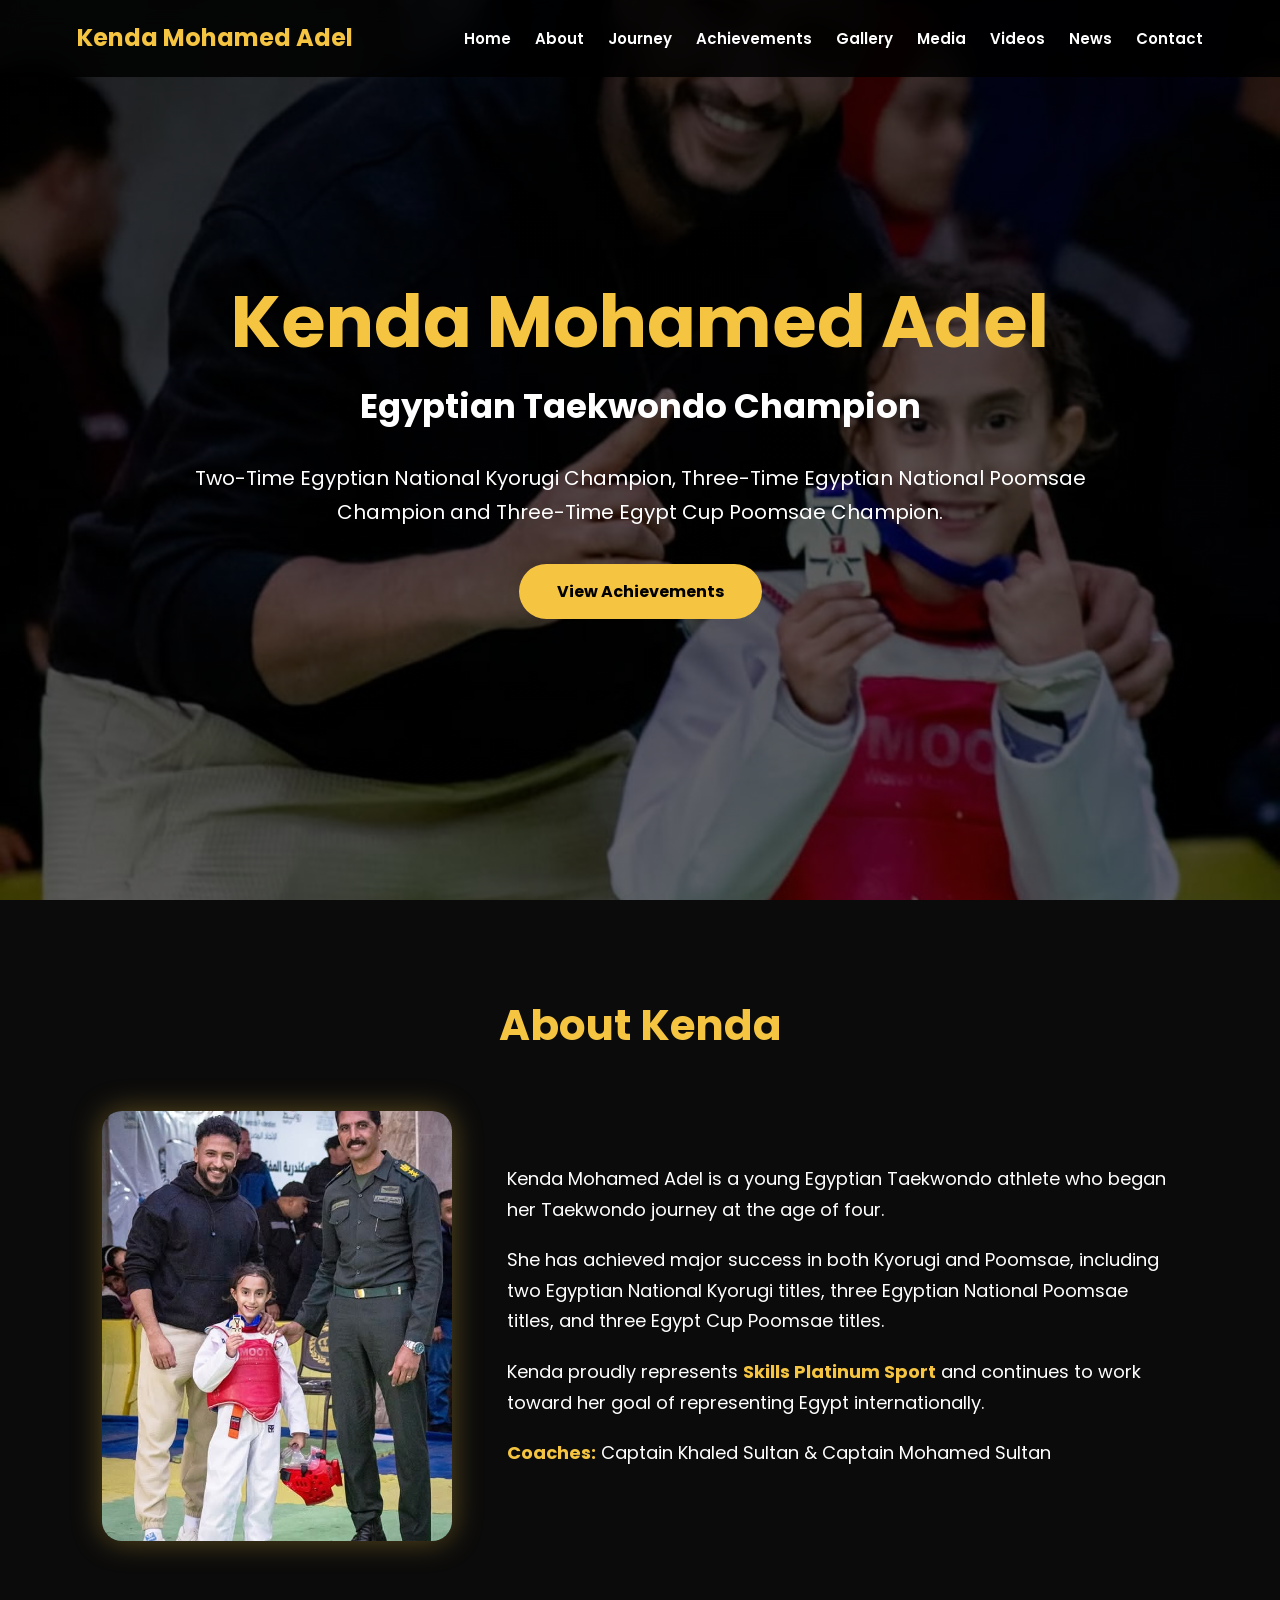
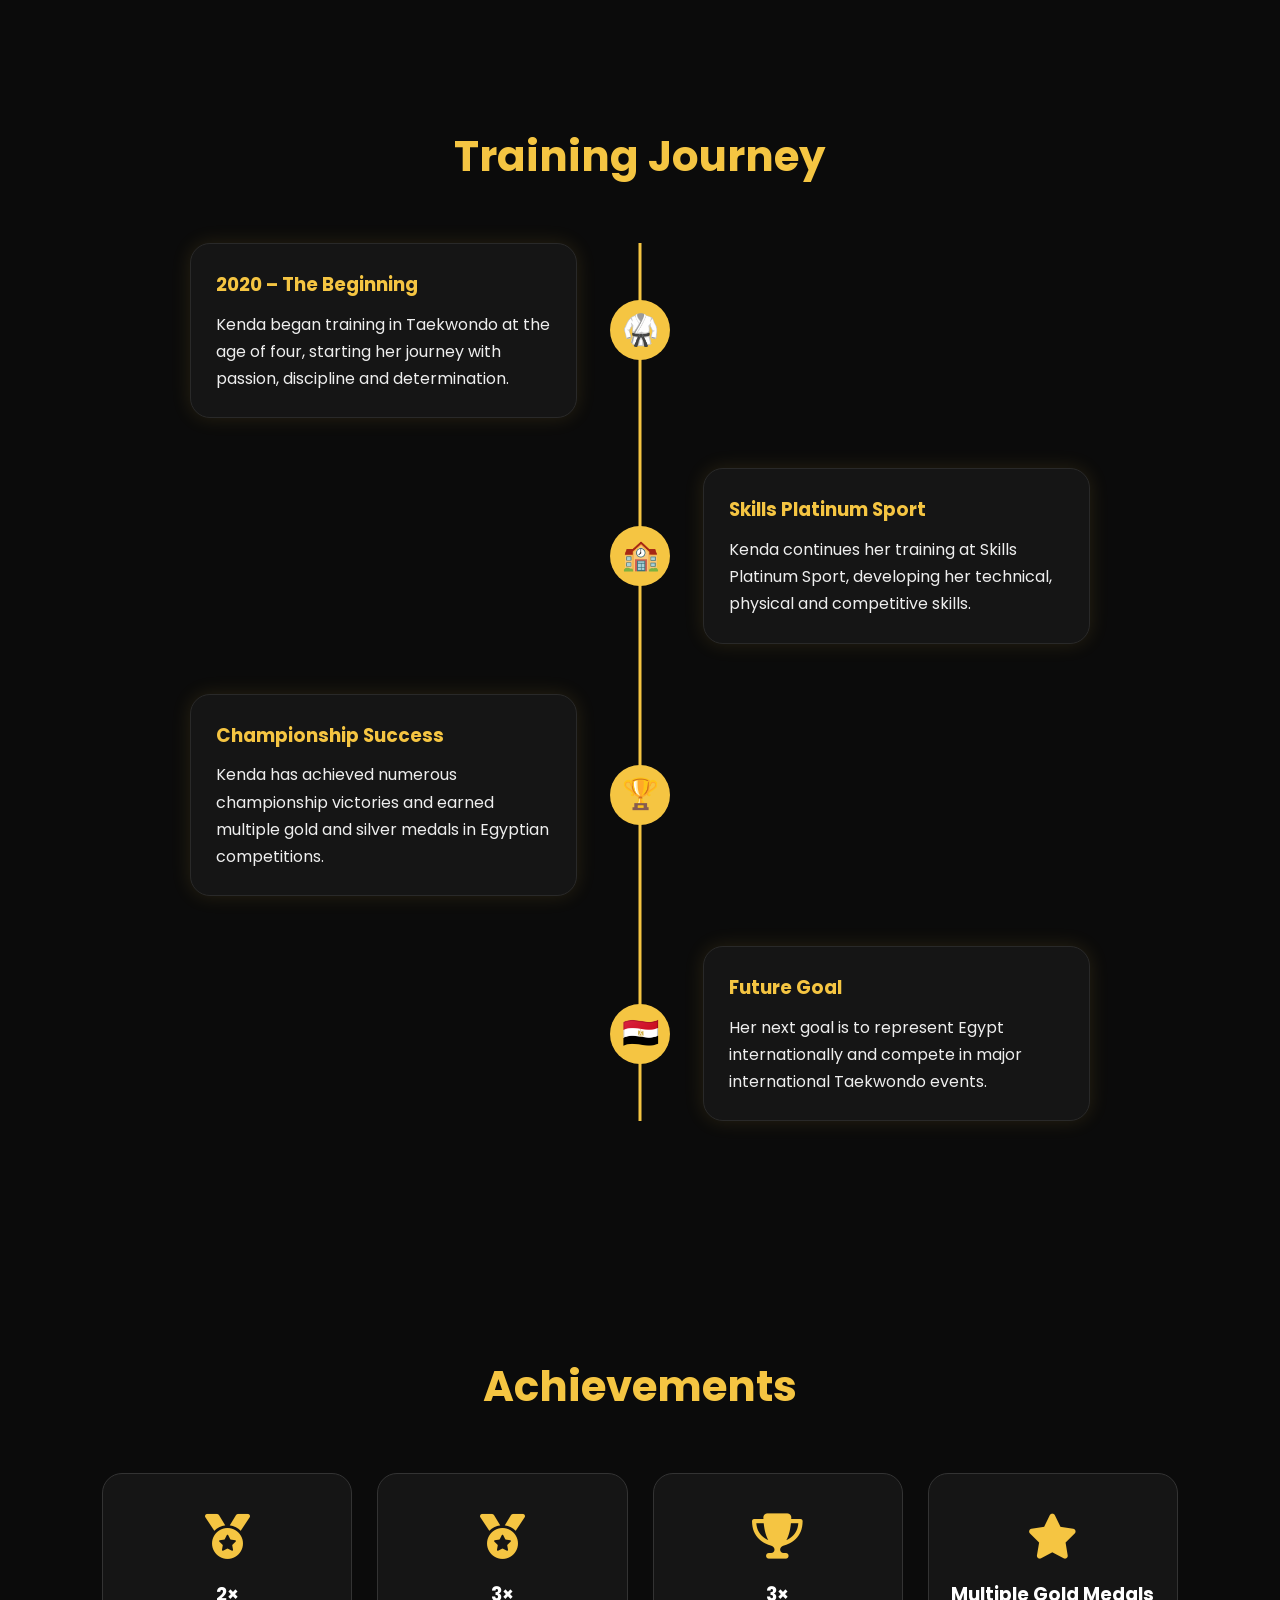
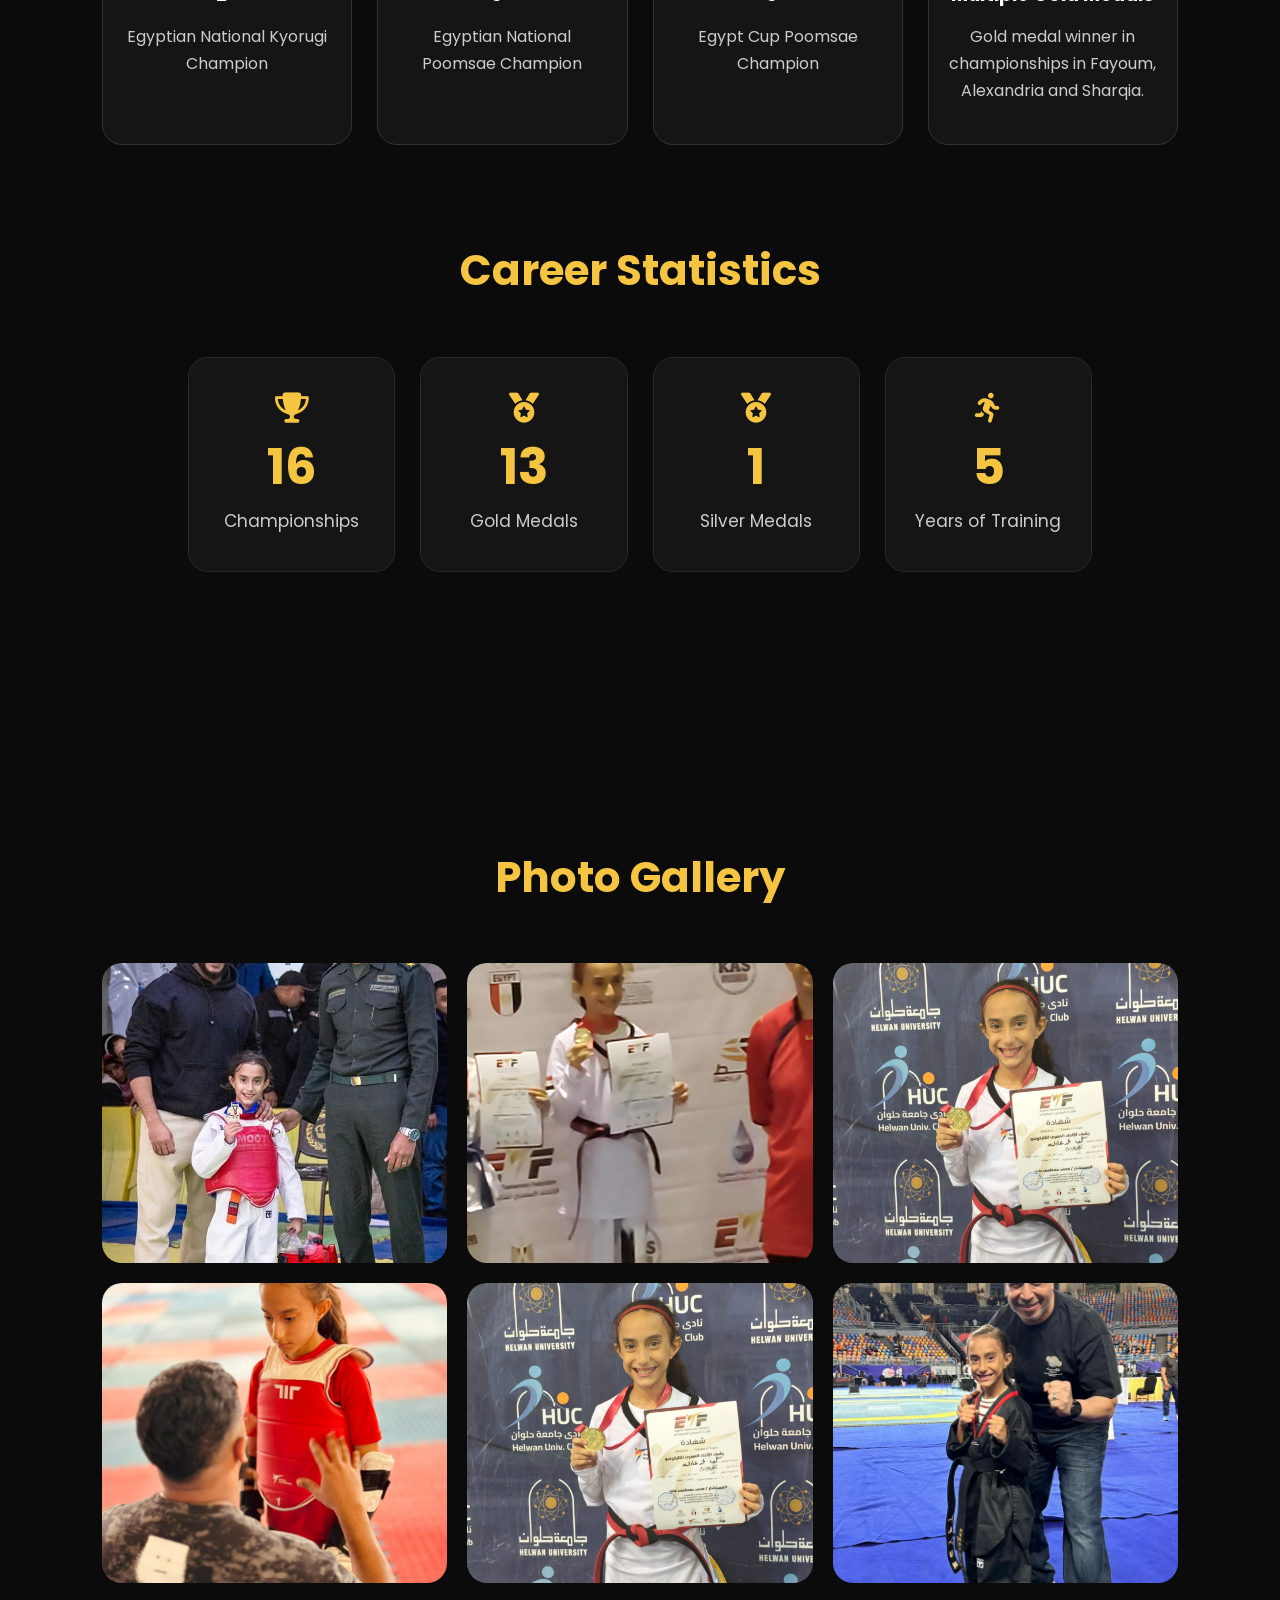
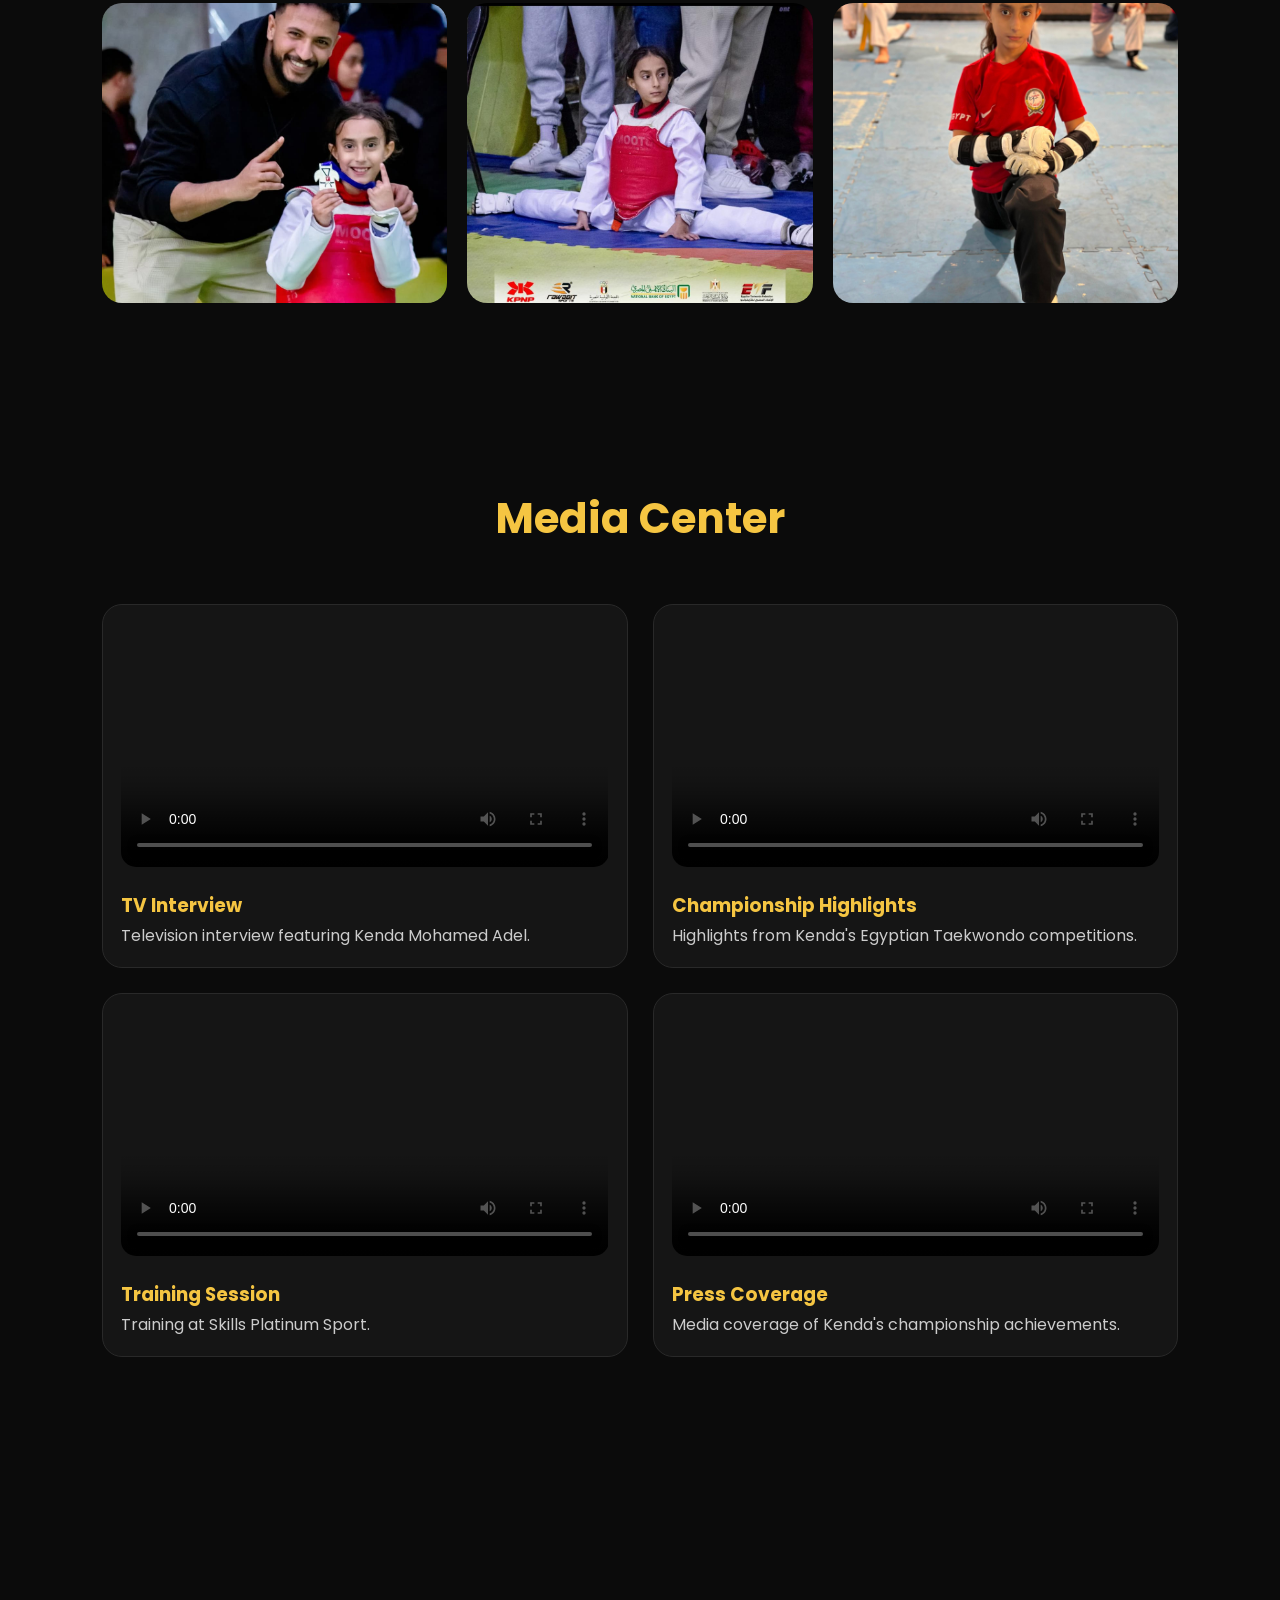
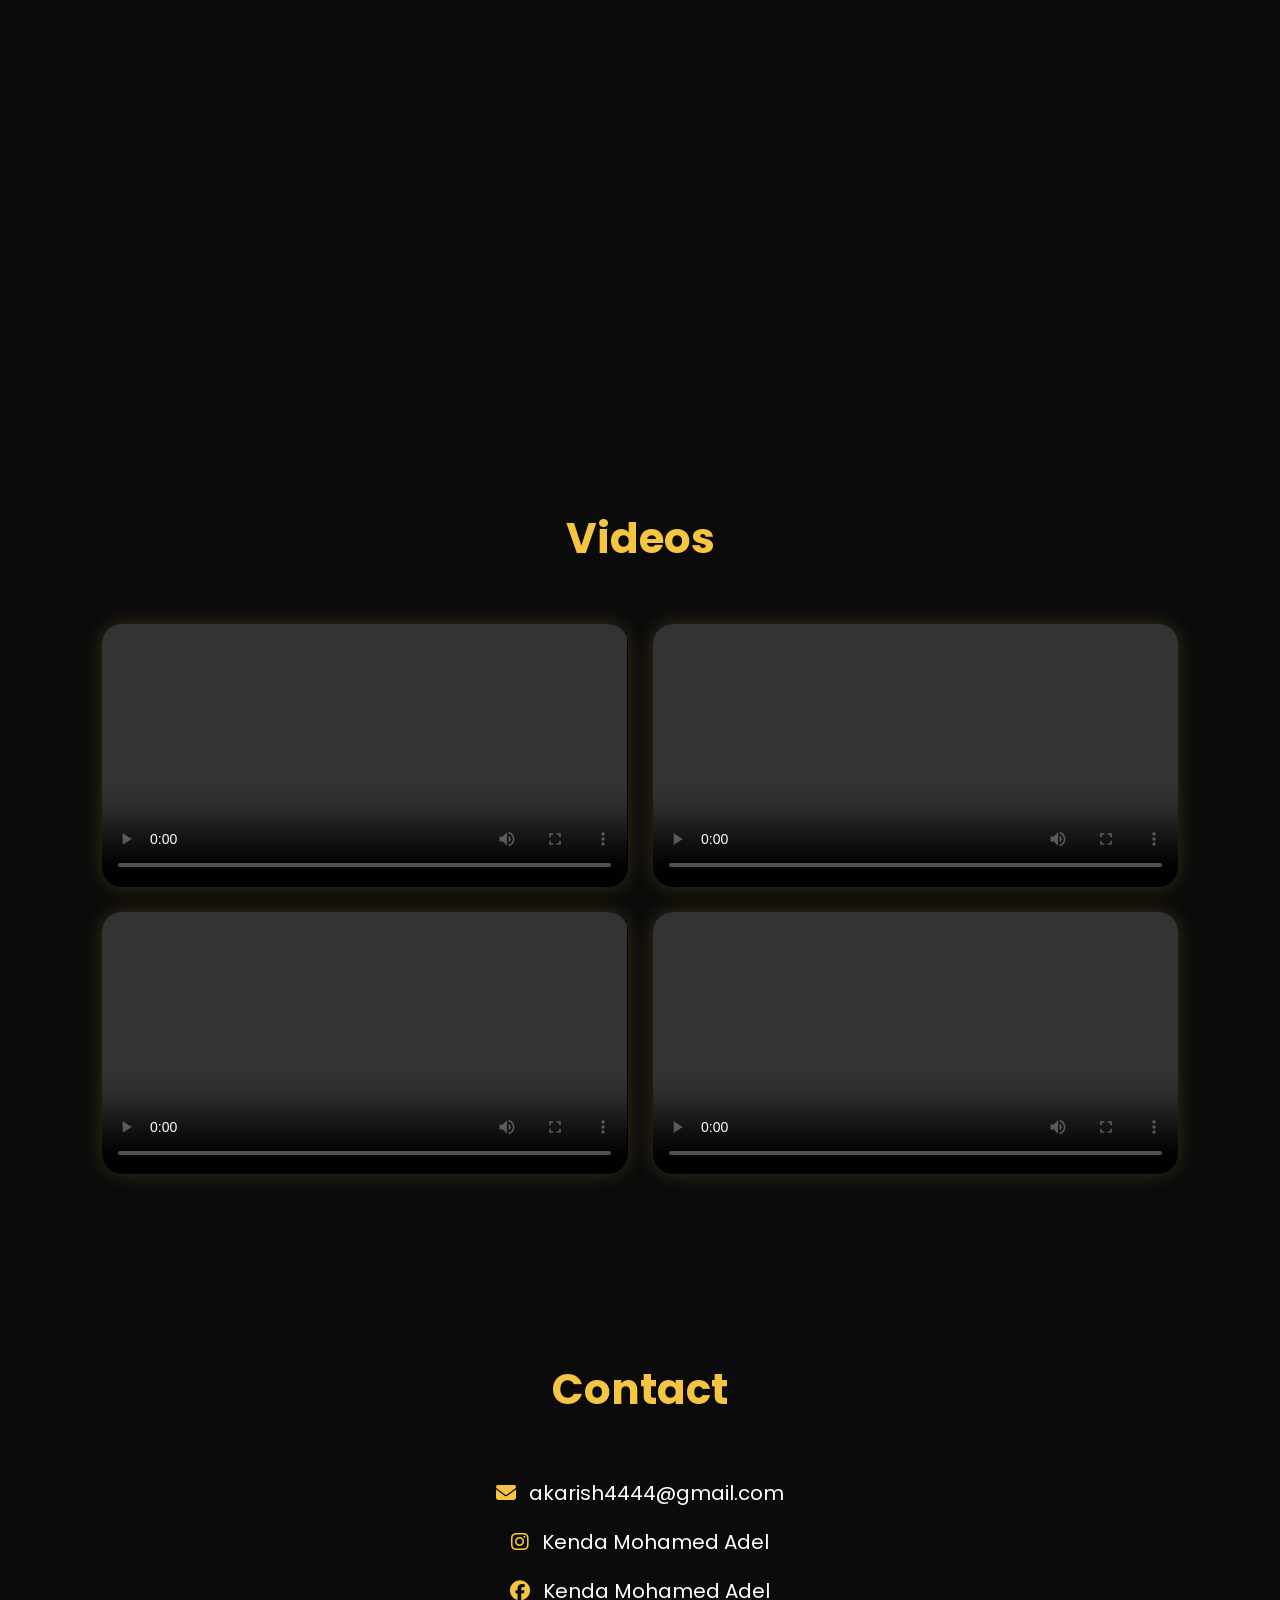
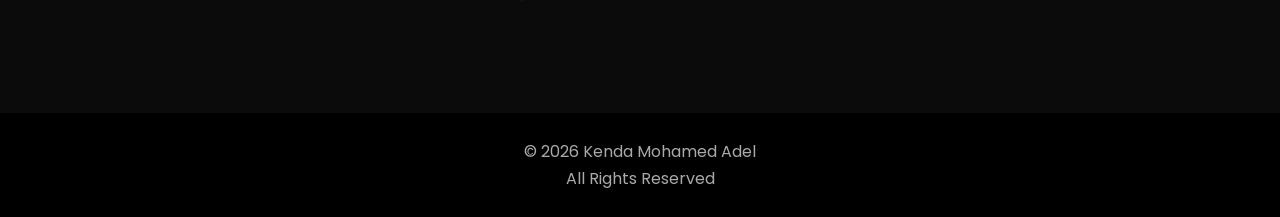
==== commit eb95dcfa: "Update index.html" ====
--- a/index.html
+++ b/index.html
@@ -3,6 +3,8 @@
 
 <head>
 
+<meta name="google-site-verification" content="HeWQslUalTK4Jdfwl3yo6zg08_2TLBW7pQkjVOnAEOU" />
+  
 <meta charset="UTF-8">
 <meta name="viewport" content="width=device-width, initial-scale=1.0">
 
--- a/style.css
+++ b/style.css
@@ -2,904 +2,816 @@
    RESET
 ========================= */
 
-*{
-    margin:0;
-    padding:0;
-    box-sizing:border-box;
-    scroll-behavior:smooth;
-}
-
-body{
-    font-family:'Poppins',sans-serif;
-    background:#0b0b0b;
-    color:white;
-    overflow-x:hidden;
-}
-
-a{
-    text-decoration:none;
-    color:white;
-}
-
-section{
-    padding:90px 8%;
-}
-
-h2{
-    text-align:center;
-    font-size:42px;
-    color:#f5c542;
-    margin-bottom:50px;
-}
-
-
-
-/* =========================
-        NAVBAR
-========================= */
-
-
-nav{
-
-    position:fixed;
-    top:0;
-    left:0;
-
-    width:100%;
-
-    display:flex;
-    justify-content:space-between;
-    align-items:center;
-
-    padding:20px 8%;
-
-    background:rgba(0,0,0,.85);
-
-    backdrop-filter:blur(10px);
-
-    z-index:1000;
-
-}
-
-
-
-.logo{
-
-    color:#f5c542;
-
-    font-size:25px;
-
-    font-weight:700;
-
-    white-space:nowrap;
-
-}
-
-
-
-nav ul{
-
-    display:flex;
-
-    flex-direction:row;
-
-    align-items:center;
-
-    gap:30px;
-
-    list-style:none;
-
-}
-
-
-
-nav ul li{
-
-    display:inline-block;
-
-}
-
-
-
-nav ul li a{
-
-    font-size:16px;
-
-    font-weight:600;
-
-    transition:.3s;
-
-    white-space:nowrap;
-
-}
-
-
-
-nav ul li a:hover{
-
-    color:#f5c542;
-
-}
-
-
-
-/* =========================
-        HERO
-========================= */
-
-
-header{
-
-    height:100vh;
-
-    background:url("photo7.jpeg") center/cover;
-
-    display:flex;
-
-    justify-content:center;
-
-    align-items:center;
-
-    position:relative;
-
-}
-
-
-
-.overlay{
-
-    position:absolute;
-
-    inset:0;
-
-    background:rgba(0,0,0,.65);
-
-}
-
-
-
-.hero{
-
-    position:relative;
-
-    text-align:center;
-
-    max-width:900px;
-
-}
-
-
-
-.hero h1{
-
-    font-size:70px;
-
-    color:#f5c542;
-
-}
-
-
-
-.hero h2{
-
-    color:white;
-
-    font-size:32px;
-
-    margin:20px 0;
-
-}
-
-
-
-.hero p{
-
-    font-size:20px;
-
-    margin-bottom:35px;
-
-}
-
-
-
-.btn{
-
-    display:inline-block;
-
-    background:#f5c542;
-
-    color:#000;
-
-    padding:15px 40px;
-
-    border-radius:40px;
-
-    font-weight:bold;
-
-    transition:.3s;
-
-}
-
-
-
-.btn:hover{
-
-    transform:scale(1.1);
-
-}
-
-
-
-/* =========================
-        ABOUT
-========================= */
-
-
-.about{
-
-    display:flex;
-
-    align-items:center;
-
-    gap:50px;
-
-}
-
-
-
-.about img{
-
-    width:350px;
-
-    border-radius:20px;
-
-    box-shadow:0 0 30px #f5c542;
-
-}
-
-
-
-.about p{
-
-    font-size:20px;
-
-}
-
-
-
-/* =========================
-        CARDS
-========================= */
-
-
-.cards{
-
-    display:grid;
-
-    grid-template-columns:repeat(4,1fr);
-
-    gap:25px;
-
-}
-
-
-
-.card{
-
-    background:#151515;
-
-    padding:40px 20px;
-
-    text-align:center;
-
-    border-radius:20px;
-
-    border:1px solid #333;
-
-    transition:.4s;
-
-}
-
-
-
-.card i{
-
-    font-size:45px;
-
-    color:#f5c542;
-
-    margin-bottom:20px;
-
-}
-
-
-
-.card:hover{
-
-    transform:translateY(-15px);
-
-    box-shadow:0 0 30px #f5c542;
-
-}
-
-
-
-/* =========================
-        GALLERY
-========================= */
-
-
-.gallery{
-
-    display:grid;
-
-    grid-template-columns:repeat(3,1fr);
-
-    gap:20px;
-
-}
-
-
-
-.gallery img{
-
-    width:100%;
-
-    height:300px;
-
-    object-fit:cover;
-
-    border-radius:20px;
-
-    cursor:pointer;
-
-    transition:.4s;
-
-}
-
-
-
-.gallery img:hover{
-
-    transform:scale(1.05);
-
-}
-
-
-
-/* =========================
-        VIDEOS
-========================= */
-
-.video-grid{
-    display:grid;
-    grid-template-columns:repeat(2,1fr);
-    gap:25px;
-}
-
-.video-grid video{
-    width:100%;
-    border-radius:20px;
-    box-shadow:0 0 20px rgba(245,197,66,.4);
-}
-
-
-
-/* =========================
-        CONTACT
-========================= */
-
-
-.contact{
-
-    text-align:center;
-
-    font-size:22px;
-
-}
-
-
-
-.contact p{
-
-    margin:15px;
-
-}
-
-
-
-.contact i{
-
-    color:#f5c542;
-
-}
-
-
-
-/* =========================
-        FOOTER
-========================= */
-
-
-footer{
-
-    background:#000;
-
-    text-align:center;
-
-    padding:25px;
-
-    color:#aaa;
-
-}
-
-
-
-/* =========================
-        TOP BUTTON
-========================= */
-
-
-#topBtn{
-
-    position:fixed;
-
-    bottom:25px;
-
-    right:25px;
-
-    width:50px;
-
-    height:50px;
-
-    background:#f5c542;
-
-    color:black;
-
-    border-radius:50%;
-
-    display:flex;
-
-    align-items:center;
-
-    justify-content:center;
-
-}
-
-
-
-/* =========================
-        IMAGE POPUP
-========================= */
-
-
-#popup{
-
-    position:fixed;
-
-    inset:0;
-
-    background:rgba(0,0,0,.9);
-
-    display:none;
-
-    align-items:center;
-
-    justify-content:center;
-
-    z-index:2000;
-
-}
-
-
-
-#popup img{
-
-    max-width:90%;
-
-    max-height:90%;
-
-    border-radius:20px;
-
-}
-
-
-
-#close{
-
-    position:absolute;
-
-    top:20px;
-
-    right:40px;
-
-    font-size:50px;
-
-    cursor:pointer;
-
-}
-
-
-
-/* =========================
-        MOBILE
-========================= */
-
-
-@media(max-width:900px){
-
-
-nav{
-
-    padding:15px 3%;
-
-}
-
-
-
-.logo{
-
-    font-size:18px;
-
-}
-
-
-
-nav ul{
-
-    gap:12px;
-
-}
-
-
-
-nav ul li a{
-
-    font-size:12px;
-
-}
-
-
-
-.hero h1{
-
-    font-size:40px;
-
-}
-
-
-
-.hero h2{
-
-    font-size:22px;
-
-}
-
-
-
-.about{
-
-    flex-direction:column;
-
-}
-
-
-
-.cards{
-
-    grid-template-columns:1fr;
-
-}
-   /* =========================
+* {
+    margin: 0;
+    padding: 0;
+    box-sizing: border-box;
+    scroll-behavior: smooth;
+}
+
+html {
+    scroll-padding-top: 90px;
+}
+
+body {
+    font-family: 'Poppins', sans-serif;
+    background: #0b0b0b;
+    color: #fff;
+    overflow-x: hidden;
+    line-height: 1.7;
+}
+
+a {
+    text-decoration: none;
+    color: inherit;
+}
+
+img,
+video {
+    max-width: 100%;
+}
+
+section {
+    padding: 90px 8%;
+}
+
+h2 {
+    text-align: center;
+    font-size: 42px;
+    color: #f5c542;
+    margin-bottom: 50px;
+}
+
+
+/* =========================
+   NAVBAR
+========================= */
+
+nav {
+    position: fixed;
+    top: 0;
+    left: 0;
+    width: 100%;
+    display: flex;
+    justify-content: space-between;
+    align-items: center;
+    padding: 18px 6%;
+    background: rgba(0, 0, 0, 0.88);
+    backdrop-filter: blur(12px);
+    -webkit-backdrop-filter: blur(12px);
+    z-index: 1000;
+    transition: 0.3s;
+}
+
+.logo {
+    color: #f5c542;
+    font-size: 24px;
+    font-weight: 700;
+    white-space: nowrap;
+}
+
+nav ul {
+    display: flex;
+    align-items: center;
+    gap: 24px;
+    list-style: none;
+}
+
+nav ul li a {
+    font-size: 15px;
+    font-weight: 600;
+    transition: 0.3s;
+    white-space: nowrap;
+}
+
+nav ul li a:hover {
+    color: #f5c542;
+}
+
+
+/* =========================
+   HERO
+========================= */
+
+header {
+    min-height: 100vh;
+    background: url("photo7.jpeg") center/cover no-repeat;
+    display: flex;
+    justify-content: center;
+    align-items: center;
+    position: relative;
+}
+
+.overlay {
+    position: absolute;
+    inset: 0;
+    background:
+        linear-gradient(
+            rgba(0, 0, 0, 0.72),
+            rgba(0, 0, 0, 0.58)
+        );
+}
+
+.hero {
+    position: relative;
+    text-align: center;
+    max-width: 950px;
+    padding: 40px 20px;
+}
+
+.hero h1 {
+    font-size: clamp(42px, 7vw, 72px);
+    line-height: 1.15;
+    color: #f5c542;
+    margin-bottom: 15px;
+}
+
+.hero h2 {
+    color: #fff;
+    font-size: clamp(22px, 4vw, 34px);
+    margin: 10px 0 25px;
+}
+
+.hero p {
+    font-size: clamp(16px, 2vw, 20px);
+    margin-bottom: 35px;
+}
+
+.btn {
+    display: inline-block;
+    background: #f5c542;
+    color: #000;
+    padding: 14px 38px;
+    border-radius: 40px;
+    font-weight: 700;
+    transition: 0.3s;
+}
+
+.btn:hover {
+    transform: translateY(-4px) scale(1.04);
+    box-shadow: 0 10px 30px rgba(245, 197, 66, 0.3);
+}
+
+
+/* =========================
+   ABOUT
+========================= */
+
+.about {
+    display: flex;
+    align-items: center;
+    gap: 55px;
+    max-width: 1200px;
+    margin: auto;
+}
+
+.about img {
+    width: 350px;
+    height: 430px;
+    object-fit: cover;
+    border-radius: 20px;
+    box-shadow: 0 0 30px rgba(245, 197, 66, 0.35);
+}
+
+.about > div {
+    flex: 1;
+}
+
+.about p {
+    font-size: 18px;
+    margin-bottom: 20px;
+}
+
+.about strong {
+    color: #f5c542;
+}
+
+
+/* =========================
+   TRAINING JOURNEY
+========================= */
+
+.timeline {
+    position: relative;
+    max-width: 900px;
+    margin: auto;
+}
+
+.timeline::before {
+    content: "";
+    position: absolute;
+    left: 50%;
+    top: 0;
+    height: 100%;
+    width: 3px;
+    background: #f5c542;
+    transform: translateX(-50%);
+}
+
+.timeline-item {
+    display: flex;
+    justify-content: space-between;
+    align-items: center;
+    margin-bottom: 50px;
+    position: relative;
+}
+
+.timeline-item:nth-child(even) {
+    flex-direction: row-reverse;
+}
+
+.timeline-icon {
+    background: #f5c542;
+    color: #000;
+    width: 60px;
+    height: 60px;
+    border-radius: 50%;
+    display: flex;
+    align-items: center;
+    justify-content: center;
+    font-size: 30px;
+    position: absolute;
+    left: 50%;
+    transform: translateX(-50%);
+    z-index: 2;
+}
+
+.timeline-content {
+    background: #151515;
+    padding: 25px;
+    border-radius: 20px;
+    width: 43%;
+    border: 1px solid #292929;
+    box-shadow: 0 0 20px rgba(245, 197, 66, 0.12);
+}
+
+.timeline-content h3 {
+    color: #f5c542;
+    margin-bottom: 10px;
+}
+
+.timeline-content p {
+    color: #eee;
+}
+
+
+/* =========================
+   ACHIEVEMENT CARDS
+========================= */
+
+.cards {
+    display: grid;
+    grid-template-columns: repeat(4, 1fr);
+    gap: 25px;
+}
+
+.card {
+    background: #151515;
+    padding: 40px 20px;
+    text-align: center;
+    border-radius: 20px;
+    border: 1px solid #333;
+    transition: 0.4s;
+}
+
+.card i {
+    font-size: 45px;
+    color: #f5c542;
+    margin-bottom: 20px;
+}
+
+.card h3 {
+    margin-bottom: 12px;
+    color: #fff;
+}
+
+.card p {
+    color: #ccc;
+}
+
+.card:hover {
+    transform: translateY(-10px);
+    box-shadow: 0 0 30px rgba(245, 197, 66, 0.25);
+}
+
+
+/* =========================
    STATS
 ========================= */
 
-
-.stats-container{
-
-display:grid;
-
-grid-template-columns:repeat(4,1fr);
-
-gap:25px;
-
-}
-
-
-.stat{
-
-background:#151515;
-
-padding:40px;
-
-text-align:center;
-
-border-radius:20px;
-
-}
-
-
-.stat h3{
-
-font-size:50px;
-
-color:#f5c542;
-
-}
-
-
-.stat p{
-
-font-size:18px;
-
-}
-
+.stats-container {
+    display: grid;
+    grid-template-columns: repeat(4, 1fr);
+    gap: 25px;
+    max-width: 1100px;
+    margin: auto;
+}
+
+.stat {
+    background: #151515;
+    padding: 35px 20px;
+    text-align: center;
+    border-radius: 20px;
+    border: 1px solid #292929;
+}
+
+.stat i {
+    font-size: 30px;
+    color: #f5c542;
+}
+
+.stat h3 {
+    font-size: 50px;
+    color: #f5c542;
+    line-height: 1.2;
+    margin: 12px 0;
+}
+
+.stat p {
+    font-size: 17px;
+    color: #ccc;
+}
+
+
+/* =========================
+   GALLERY
+========================= */
+
+.gallery {
+    display: grid;
+    grid-template-columns: repeat(3, 1fr);
+    gap: 20px;
+}
+
+.gallery img {
+    width: 100%;
+    height: 300px;
+    object-fit: cover;
+    border-radius: 20px;
+    cursor: pointer;
+    transition: 0.4s;
+}
+
+.gallery img:hover {
+    transform: scale(1.03);
+    box-shadow: 0 0 25px rgba(245, 197, 66, 0.25);
+}
+
+
+/* =========================
+   MEDIA CENTER
+========================= */
+
+.media-grid {
+    display: grid;
+    grid-template-columns: repeat(2, 1fr);
+    gap: 25px;
+}
+
+.media-card {
+    background: #151515;
+    padding: 18px;
+    border-radius: 20px;
+    border: 1px solid #292929;
+}
+
+.media-card video {
+    width: 100%;
+    border-radius: 15px;
+}
+
+.media-card h3 {
+    color: #f5c542;
+    margin-top: 15px;
+}
+
+.media-card p {
+    color: #ccc;
+}
+
+
+/* =========================
+   VIDEOS
+========================= */
+
+.video-grid {
+    display: grid;
+    grid-template-columns: repeat(2, 1fr);
+    gap: 25px;
+}
+
+.video-grid video {
+    width: 100%;
+    border-radius: 20px;
+    background: #000;
+    box-shadow: 0 0 20px rgba(245, 197, 66, 0.18);
+}
 
 
 /* =========================
    NEWS
 ========================= */
 
-
-.news-container{
-
-display:grid;
-
-grid-template-columns:repeat(3,1fr);
-
-gap:25px;
-
-}
-
-
-.news-card{
-
-background:#151515;
-
-padding:30px;
-
-border-radius:20px;
-
-transition:.3s;
-
-}
-
-
-.news-card:hover{
-
-transform:translateY(-10px);
-
-}
-
-
-.news-card h3{
-
-color:#f5c542;
-
-margin-bottom:15px;
-
-}
-
-
-.news-card span{
-
-display:block;
-
-margin-top:15px;
-
-color:#aaa;
-
-}
-
-
-
-/* =========================
-   DARK BUTTON
-========================= */
-
-
-#modeBtn{
-
-background:#f5c542;
-
-border:none;
-
-padding:10px 15px;
-
-border-radius:20px;
-
-cursor:pointer;
-
-font-size:18px;
-
-}
-
-
-
-/* Mobile */
-
-@media(max-width:900px){
-
-
-.stats-container{
-
-grid-template-columns:1fr;
-
-}
-
-
-.news-container{
-
-grid-template-columns:1fr;
-
-}
-
-
-}
-
-
-
-.gallery{
-
-    grid-template-columns:1fr;
-
-}
-
-
-
-.video video{
-
-    width:100%;
-
-}
-
-
-}
-/* =========================
-   TRAINING JOURNEY
-========================= */
-
-
-.timeline{
-
-position:relative;
-
-max-width:900px;
-
-margin:auto;
-
-}
-
-
-
-.timeline::before{
-
-content:"";
-
-position:absolute;
-
-left:50%;
-
-top:0;
-
-height:100%;
-
-width:3px;
-
-background:#f5c542;
-
-transform:translateX(-50%);
-
-}
-
-
-
-.timeline-item{
-
-display:flex;
-
-justify-content:space-between;
-
-align-items:center;
-
-margin-bottom:50px;
-
-}
-
-
-
-.timeline-icon{
-
-background:#f5c542;
-
-color:black;
-
-width:60px;
-
-height:60px;
-
-border-radius:50%;
-
-display:flex;
-
-align-items:center;
-
-justify-content:center;
-
-font-size:30px;
-
-position:relative;
-
-z-index:2;
-
-}
-
-
-
-.timeline-content{
-
-background:#151515;
-
-padding:25px;
-
-border-radius:20px;
-
-width:45%;
-
-box-shadow:0 0 20px rgba(245,197,66,.2);
-
-}
-
-
-
-.timeline-content h3{
-
-color:#f5c542;
-
-margin-bottom:10px;
-
-}
-
-
-
-.timeline-content p{
-
-color:#eee;
-
-}
-
-
-
-/* Mobile */
-
-@media(max-width:900px){
-
-
-.timeline::before{
-
-left:30px;
-
-}
-
-
-.timeline-item{
-
-justify-content:flex-start;
-
-gap:20px;
-
-}
-
-
-.timeline-content{
-
-width:80%;
-
-}
-
-
-}
-
-.video-grid{
-    grid-template-columns:1fr;
-}
+.news-container {
+    display: grid;
+    grid-template-columns: repeat(3, 1fr);
+    gap: 25px;
+}
+
+.news-card {
+    background: #151515;
+    padding: 30px;
+    border-radius: 20px;
+    border: 1px solid #292929;
+    transition: 0.3s;
+}
+
+.news-card:hover {
+    transform: translateY(-8px);
+}
+
+.news-card h3 {
+    color: #f5c542;
+    margin-bottom: 15px;
+}
+
+.news-card p {
+    color: #ddd;
+}
+
+.news-card span {
+    display: block;
+    margin-top: 15px;
+    color: #aaa;
+}
+
+
+/* =========================
+   CONTACT
+========================= */
+
+.contact {
+    text-align: center;
+    font-size: 20px;
+}
+
+.contact p {
+    margin: 15px;
+}
+
+.contact i {
+    color: #f5c542;
+    margin-right: 8px;
+}
+
+
+/* =========================
+   FOOTER
+========================= */
+
+footer {
+    background: #000;
+    text-align: center;
+    padding: 25px;
+    color: #aaa;
+}
+
+
+/* =========================
+   BACK TO TOP
+========================= */
+
+#topBtn {
+    position: fixed;
+    bottom: 25px;
+    right: 25px;
+    width: 50px;
+    height: 50px;
+    background: #f5c542;
+    color: #000;
+    border-radius: 50%;
+    display: none;
+    align-items: center;
+    justify-content: center;
+    z-index: 1500;
+    box-shadow: 0 5px 20px rgba(0, 0, 0, 0.4);
+}
+
+
+/* =========================
+   IMAGE POPUP
+========================= */
+
+#popup {
+    position: fixed;
+    inset: 0;
+    background: rgba(0, 0, 0, 0.94);
+    display: none;
+    align-items: center;
+    justify-content: center;
+    padding: 30px;
+    z-index: 2000;
+}
+
+#popup img {
+    max-width: 92%;
+    max-height: 88vh;
+    object-fit: contain;
+    border-radius: 15px;
+    box-shadow: 0 0 40px rgba(245, 197, 66, 0.2);
+}
+
+#close {
+    position: absolute;
+    top: 15px;
+    right: 30px;
+    font-size: 50px;
+    line-height: 1;
+    color: #fff;
+    cursor: pointer;
+    transition: 0.3s;
+}
+
+#close:hover {
+    color: #f5c542;
+}
+
+
+/* =========================
+   SECTION ANIMATION
+========================= */
+
+section {
+    opacity: 0;
+    transform: translateY(30px);
+    transition: opacity 0.7s ease, transform 0.7s ease;
+}
+
+section.visible {
+    opacity: 1;
+    transform: translateY(0);
+}
+
+
+/* =========================
+   MOBILE
+========================= */
+
+@media (max-width: 900px) {
+
+    section {
+        padding: 70px 5%;
+    }
+
+    h2 {
+        font-size: 34px;
+        margin-bottom: 35px;
+    }
+
+    nav {
+        padding: 14px 4%;
+        overflow-x: auto;
+    }
+
+    .logo {
+        font-size: 18px;
+    }
+
+    nav ul {
+        gap: 14px;
+        margin-left: 20px;
+    }
+
+    nav ul li a {
+        font-size: 12px;
+    }
+
+    .hero {
+        padding-top: 80px;
+    }
+
+    .hero p {
+        font-size: 16px;
+    }
+
+    .about {
+        flex-direction: column;
+        gap: 30px;
+        text-align: center;
+    }
+
+    .about img {
+        width: min(100%, 350px);
+        height: auto;
+    }
+
+    .about p {
+        font-size: 16px;
+    }
+
+    .cards {
+        grid-template-columns: repeat(2, 1fr);
+    }
+
+    .stats-container {
+        grid-template-columns: repeat(2, 1fr);
+    }
+
+    .gallery {
+        grid-template-columns: repeat(2, 1fr);
+    }
+
+    .gallery img {
+        height: 240px;
+    }
+
+    .media-grid,
+    .video-grid {
+        grid-template-columns: 1fr;
+    }
+
+    .news-container {
+        grid-template-columns: 1fr;
+    }
+
+    .timeline::before {
+        left: 25px;
+    }
+
+    .timeline-item,
+    .timeline-item:nth-child(even) {
+        flex-direction: row;
+        justify-content: flex-start;
+        gap: 20px;
+        padding-left: 65px;
+    }
+
+    .timeline-icon {
+        left: 25px;
+        width: 50px;
+        height: 50px;
+        font-size: 24px;
+    }
+
+    .timeline-content {
+        width: 100%;
+    }
+}
+
+
+@media (max-width: 600px) {
+
+    section {
+        padding: 60px 4%;
+    }
+
+    h2 {
+        font-size: 30px;
+    }
+
+    nav {
+        align-items: flex-start;
+    }
+
+    .logo {
+        font-size: 16px;
+    }
+
+    nav ul {
+        gap: 10px;
+    }
+
+    nav ul li a {
+        font-size: 11px;
+    }
+
+    .hero h1 {
+        font-size: 38px;
+    }
+
+    .hero h2 {
+        font-size: 21px;
+    }
+
+    .hero p {
+        font-size: 15px;
+    }
+
+    .btn {
+        padding: 12px 28px;
+    }
+
+    .cards {
+        grid-template-columns: 1fr;
+    }
+
+    .stats-container {
+        grid-template-columns: 1fr 1fr;
+        gap: 15px;
+    }
+
+    .stat {
+        padding: 25px 10px;
+    }
+
+    .stat h3 {
+        font-size: 38px;
+    }
+
+    .stat p {
+        font-size: 14px;
+    }
+
+    .gallery {
+        grid-template-columns: 1fr;
+    }
+
+    .gallery img {
+        height: auto;
+        max-height: 450px;
+    }
+
+    .timeline-content {
+        padding: 20px;
+    }
+
+    #topBtn {
+        right: 15px;
+        bottom: 15px;
+        width: 45px;
+        height: 45px;
+    }
+
+    #close {
+        right: 20px;
+        font-size: 42px;
+    }
+}
+
+/* =========================
+   FIX CAREER STATISTICS
+========================= */
+
+.stats-container {
+    display: grid;
+    grid-template-columns: repeat(4, minmax(0, 1fr));
+    gap: 25px;
+    width: 100%;
+    max-width: 1200px;
+    margin: 0 auto;
+}
+
+.stat {
+    min-width: 0;
+    text-align: center;
+    background: #151515;
+    padding: 35px 15px;
+    border-radius: 20px;
+    border: 1px solid #292929;
+}
+
+.stat h3 {
+    font-size: 50px;
+    color: #f5c542;
+    margin: 10px 0;
+}
+
+.stat p {
+    font-size: 17px;
+    color: #ccc;
+}
+
+
+/* Tablets */
+
+@media (max-width: 900px) {
+
+    .stats-container {
+        grid-template-columns: repeat(2, 1fr);
+    }
+
+}
+
+
+/* Phones */
+
+@media (max-width: 600px) {
+
+    .stats-container {
+        grid-template-columns: repeat(2, 1fr);
+        gap: 12px;
+    }
+
+    .stat {
+        padding: 25px 10px;
+    }
+
+    .stat h3 {
+        font-size: 38px;
+    }
+
+    .stat p {
+        font-size: 14px;
+    }
+
+}
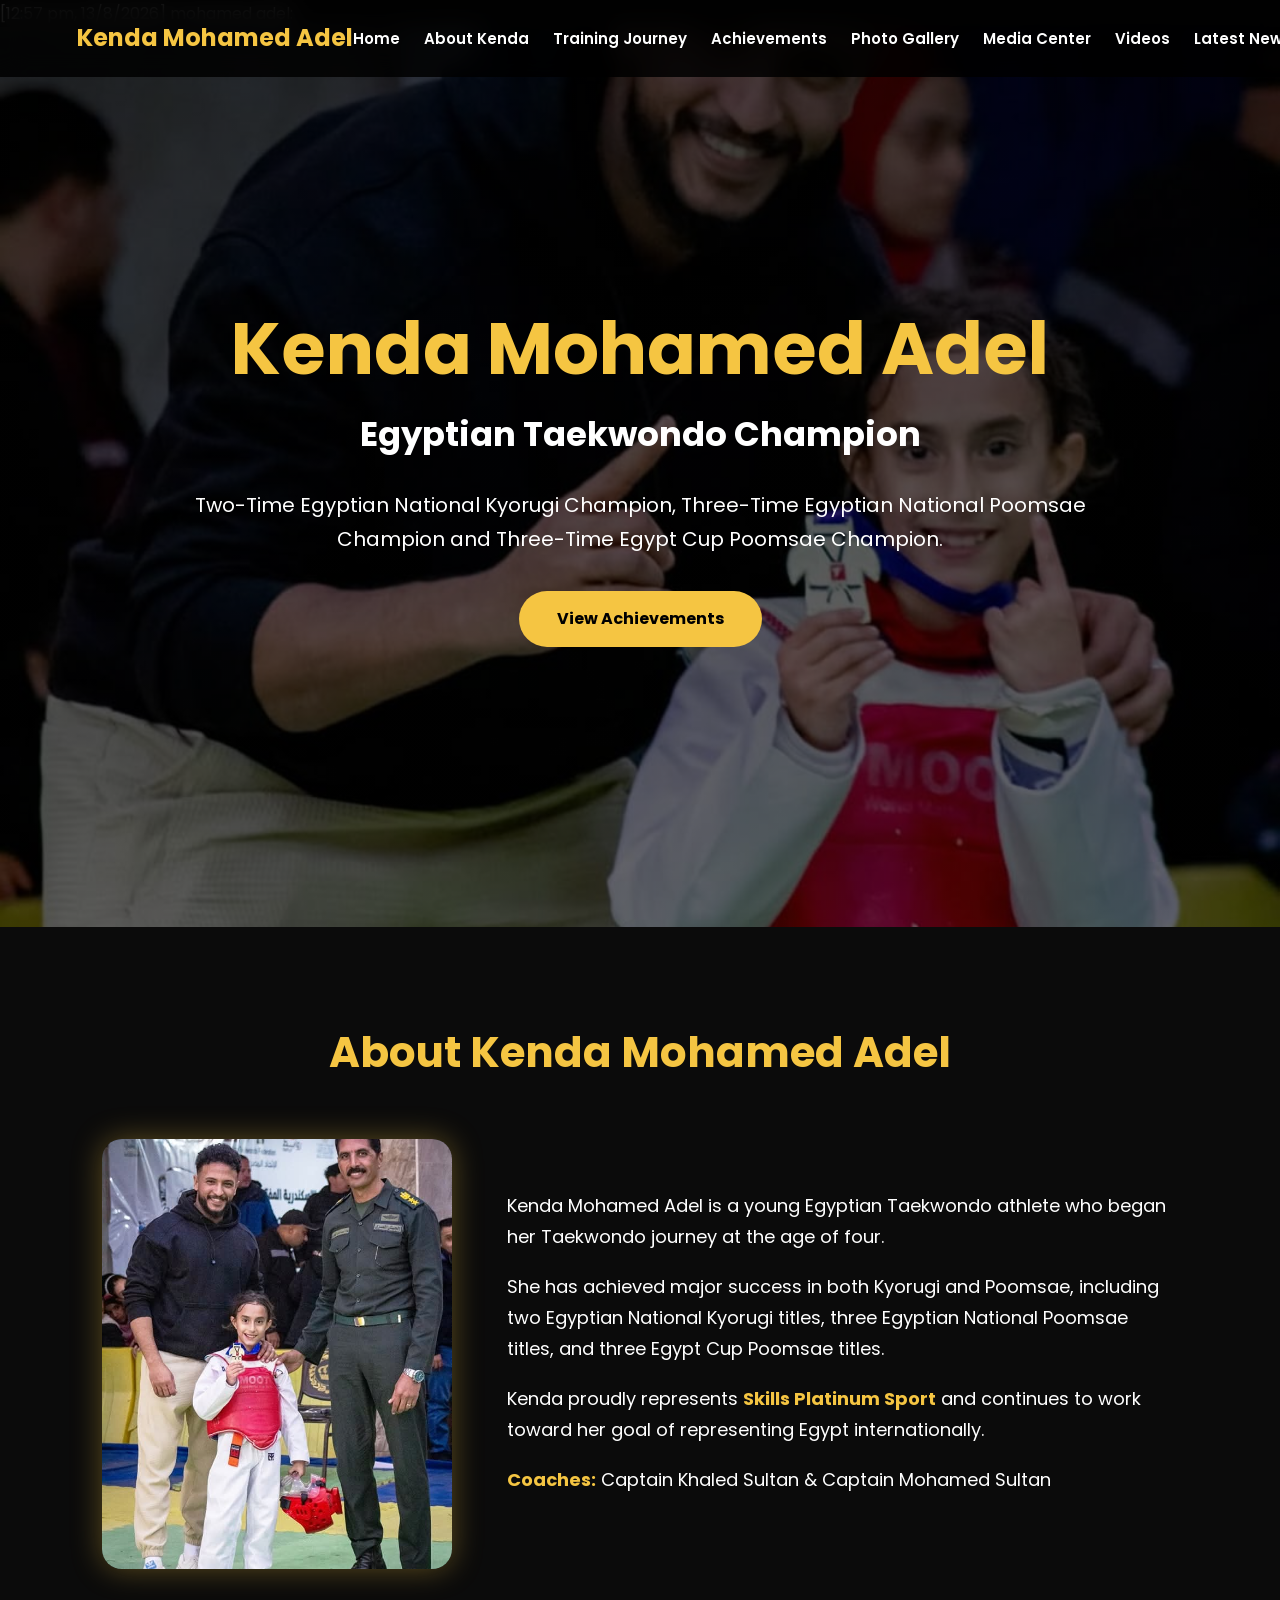
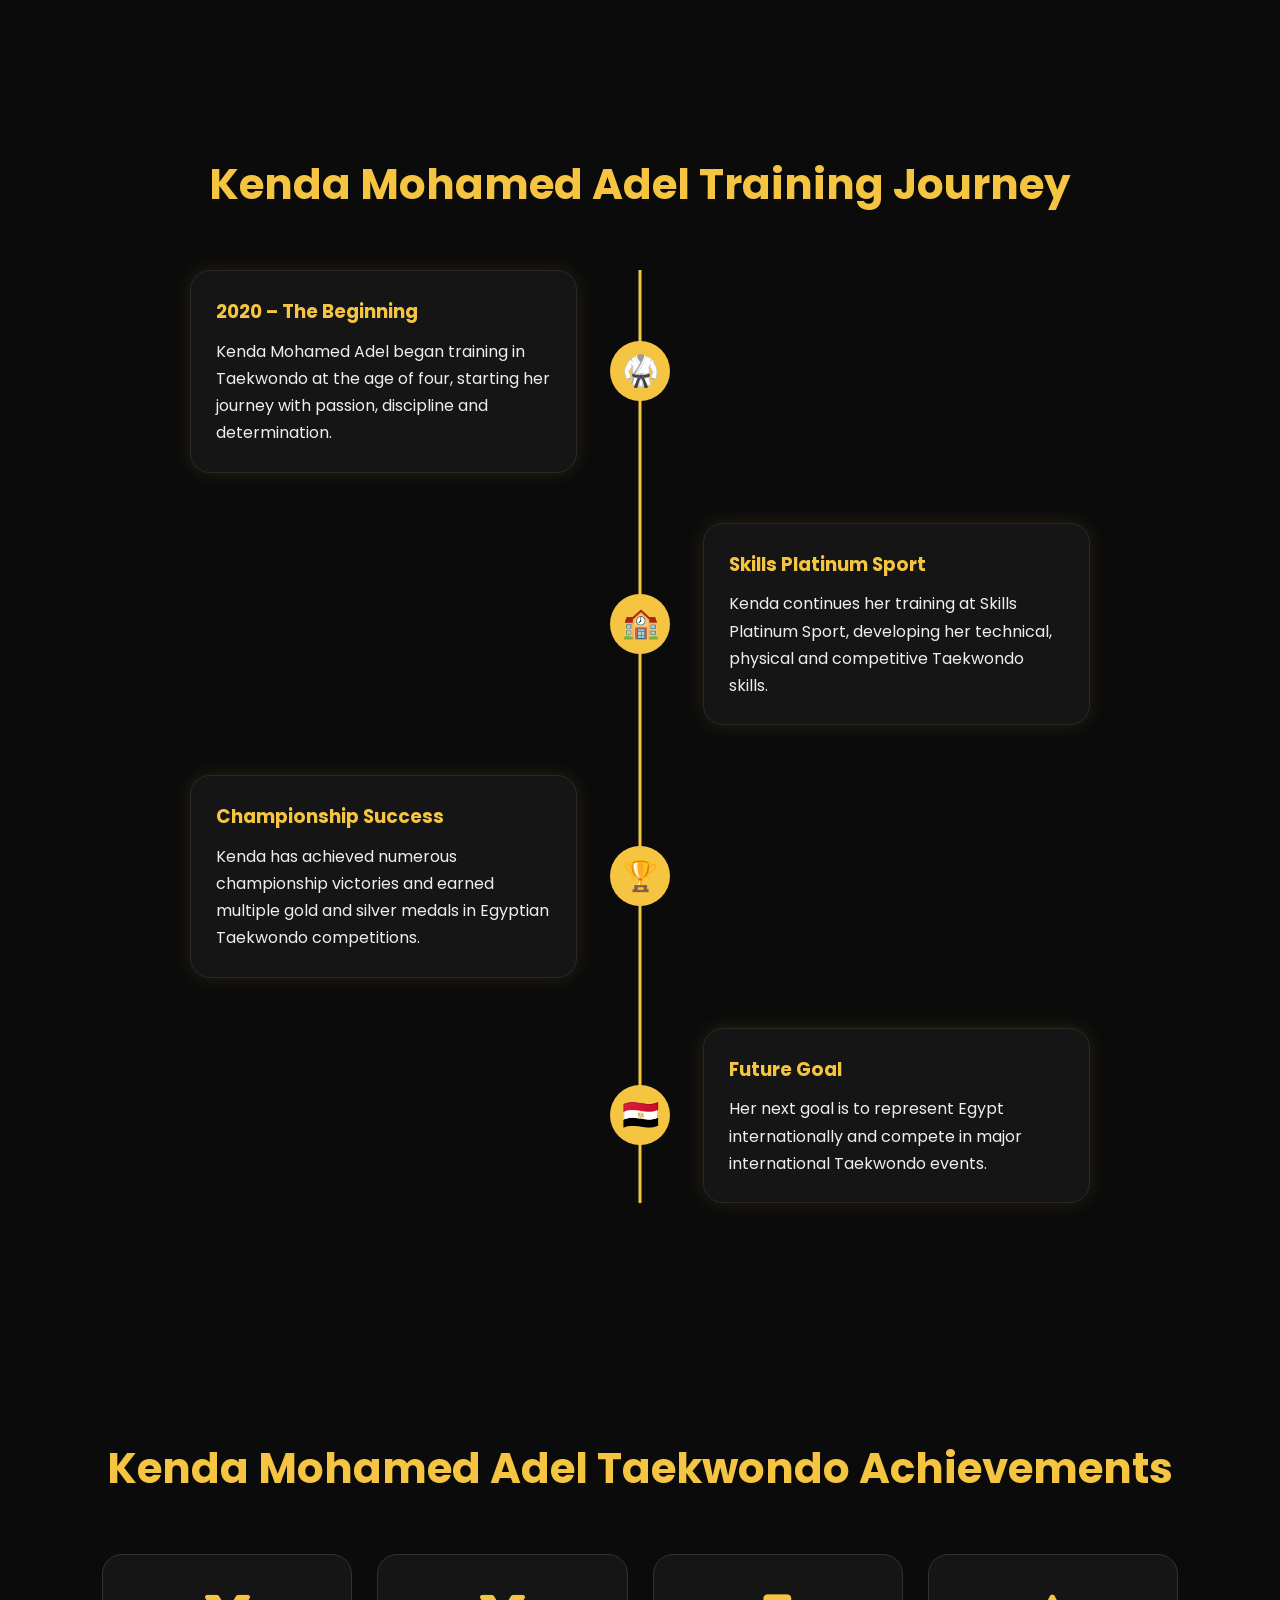
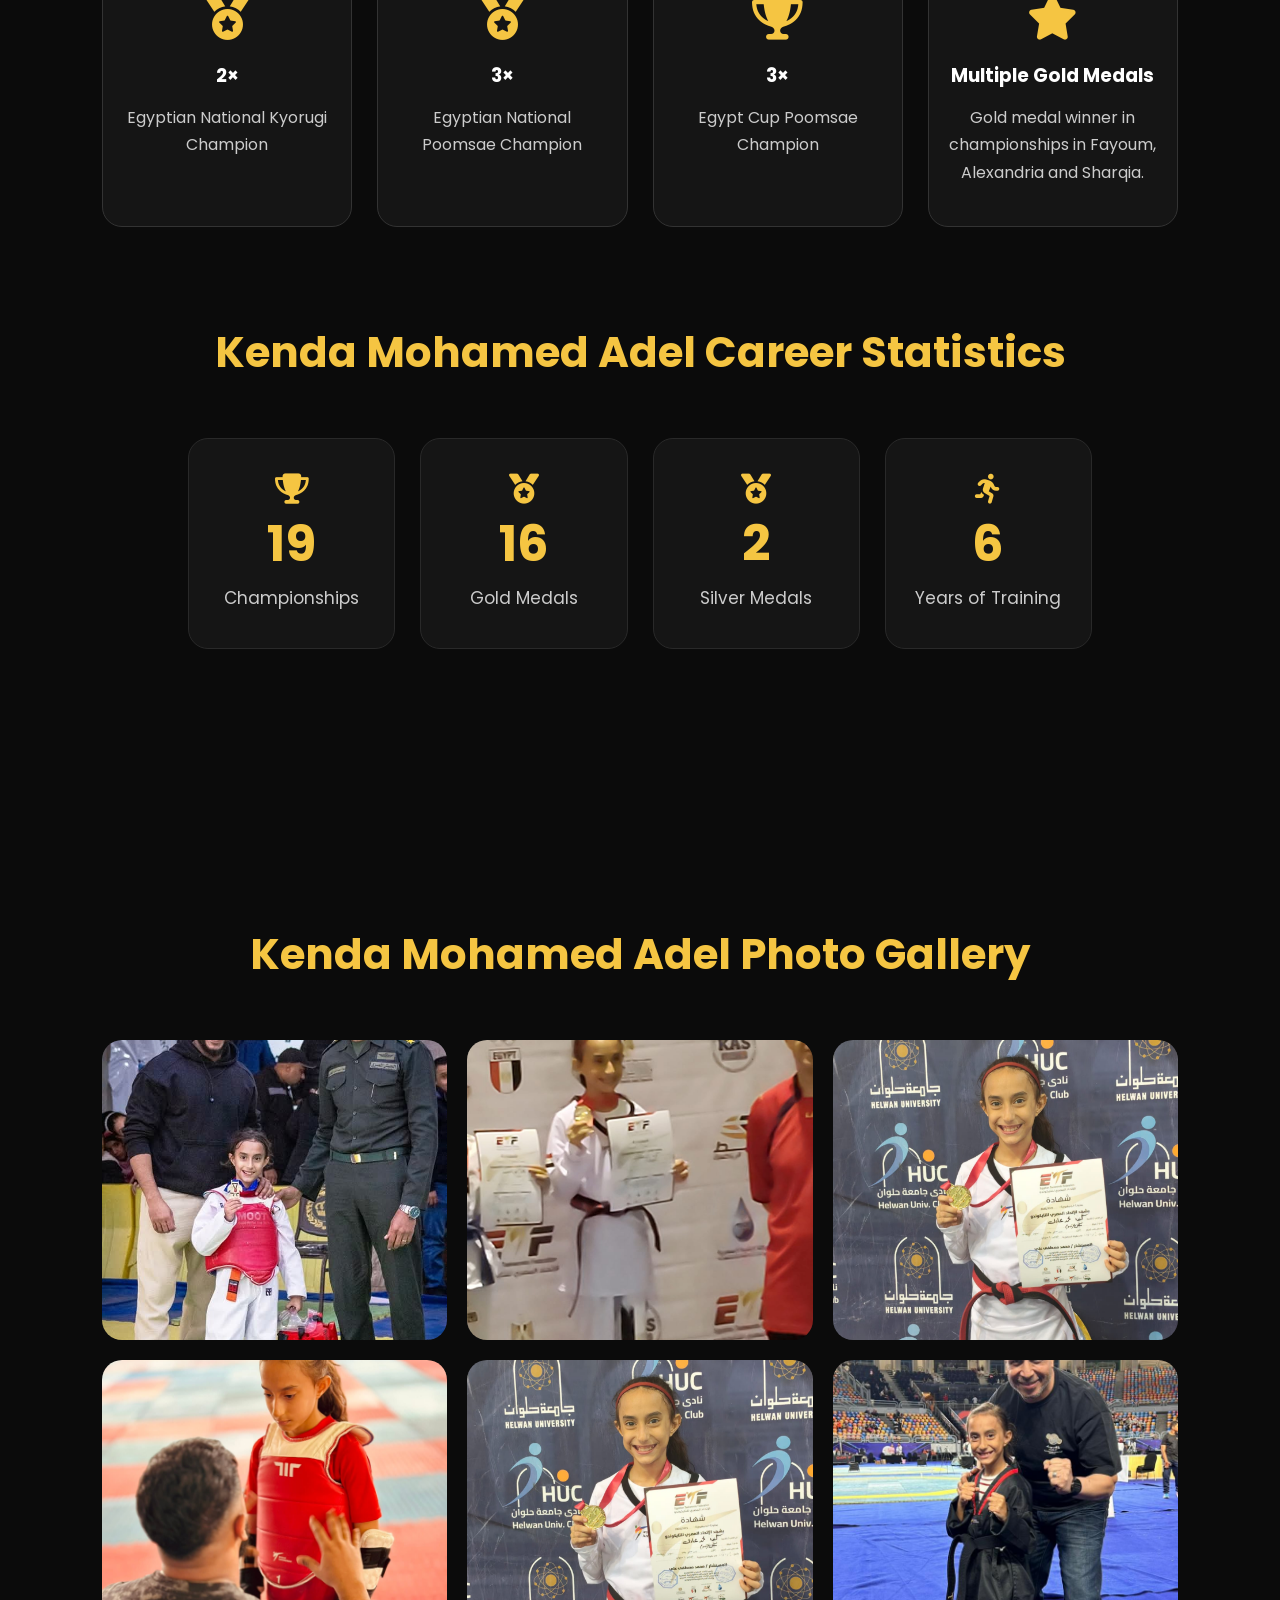
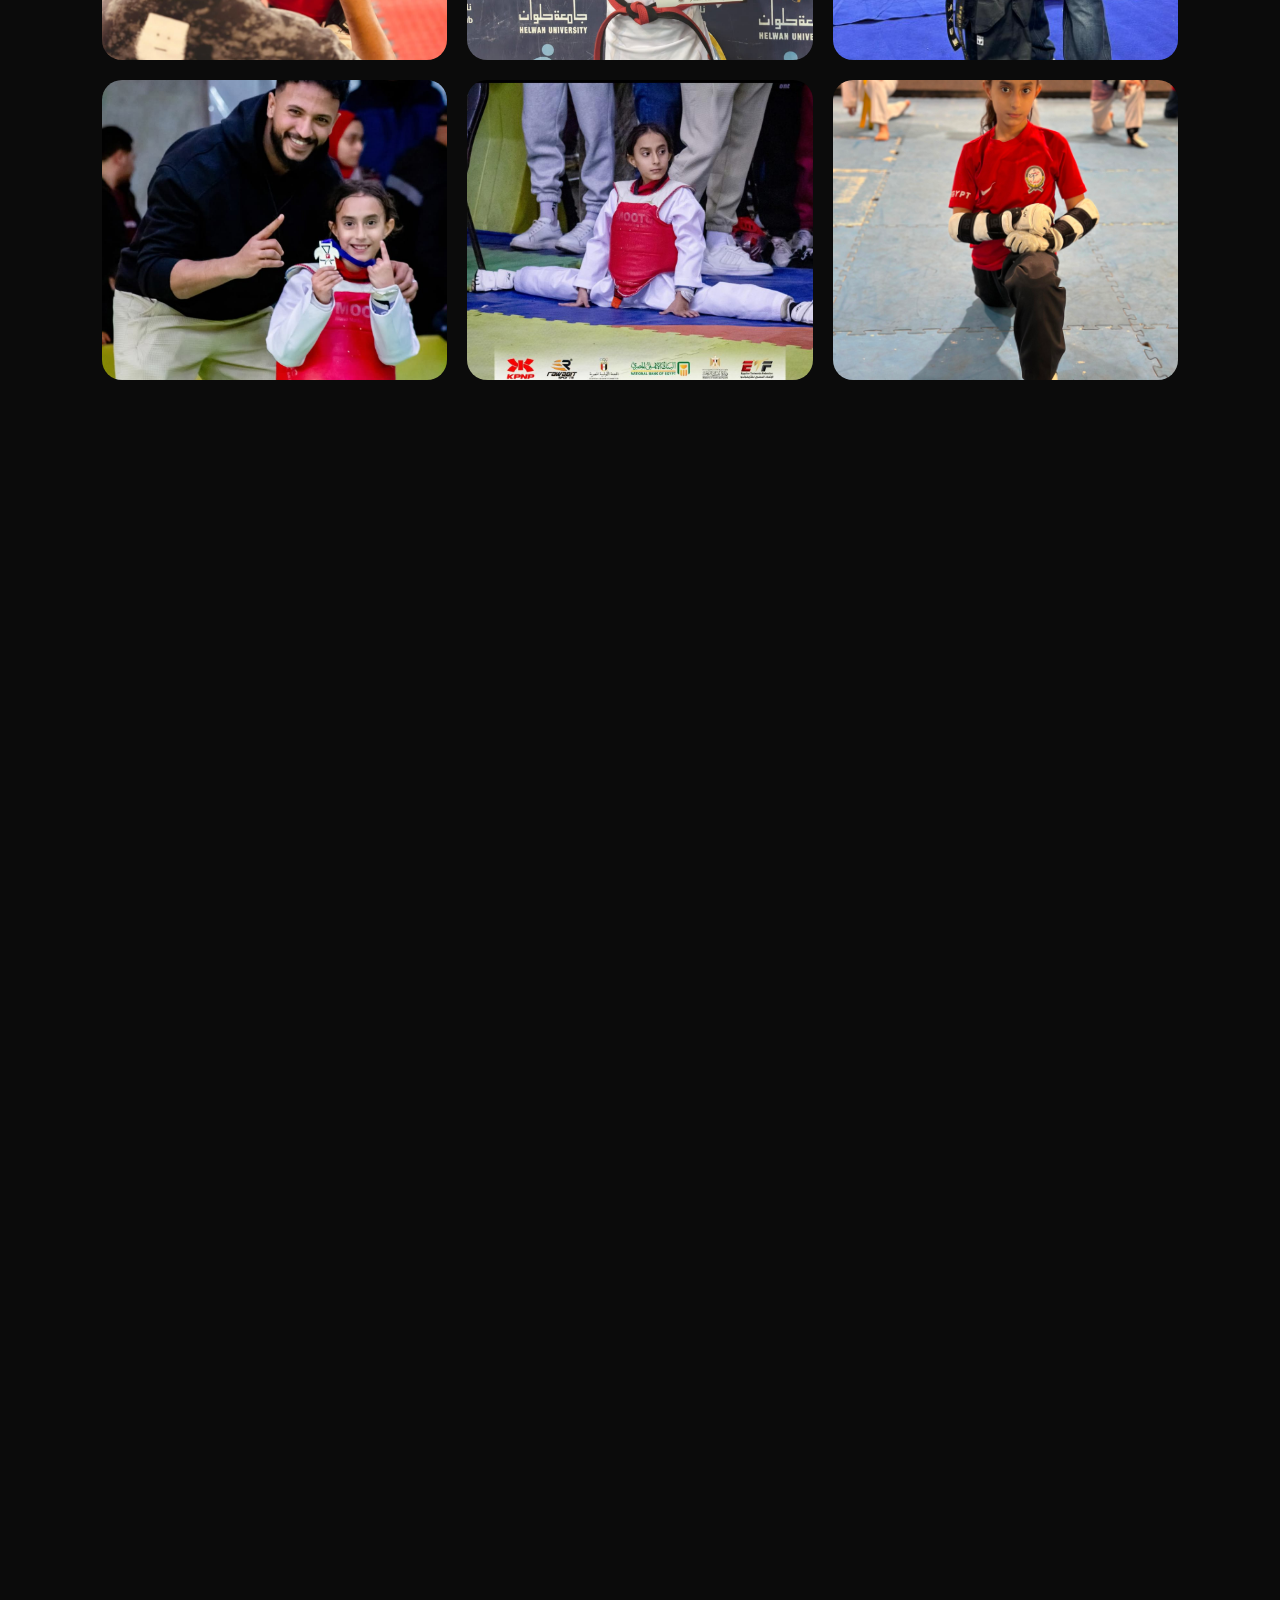
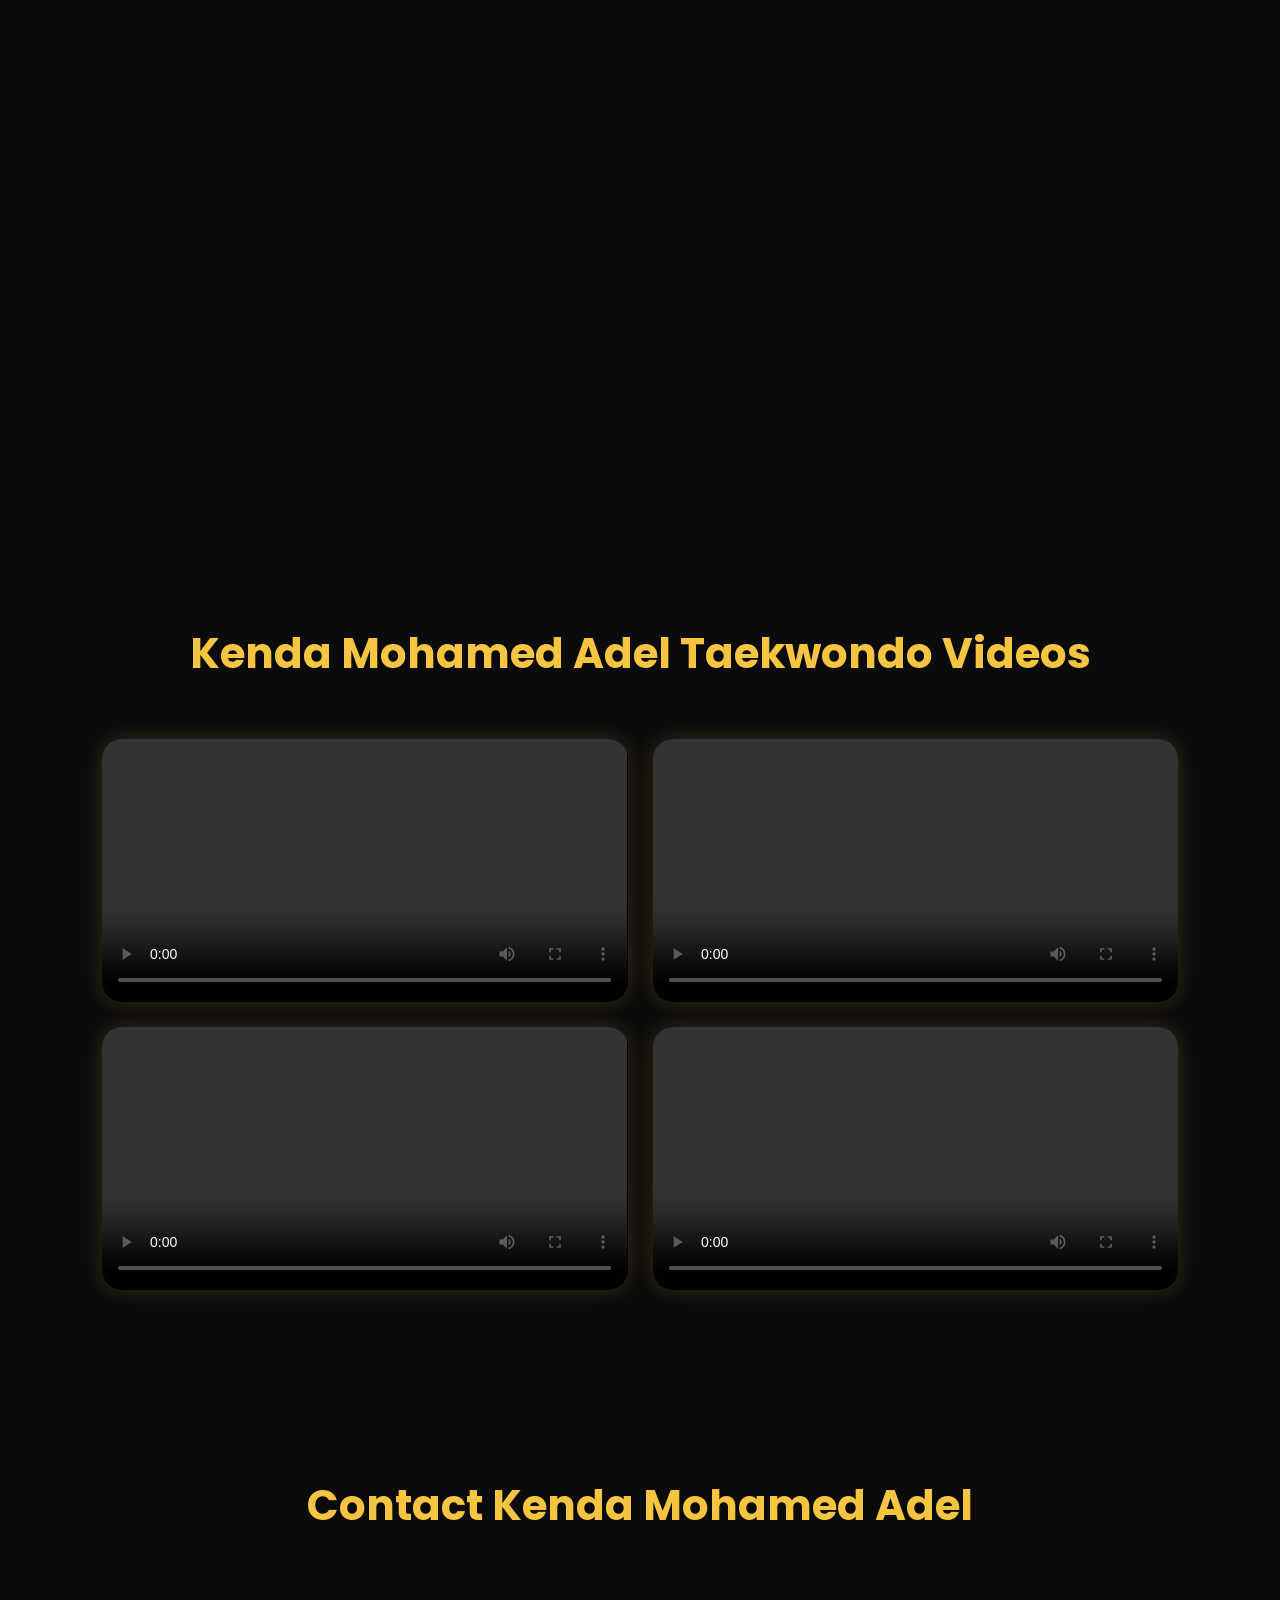
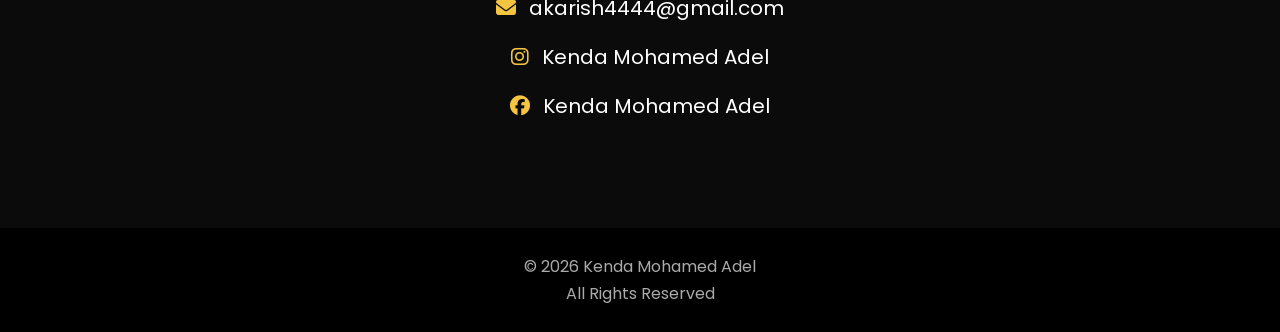
==== commit ff4d7899: "Update index.html" ====
--- a/index.html
+++ b/index.html
@@ -1,4 +1,4 @@
-<!DOCTYPE html>
+[12:57 pm, 13/8/2026] mohamed adel: <!DOCTYPE html>
 <html lang="en" dir="ltr">
 
 <head>
@@ -12,30 +12,56 @@
 
 <meta name="description" content="Official website of Kenda Mohamed Adel, Egyptian Taekwondo Champion. Two-time Egyptian National Kyorugi Champion, three-time Egyptian National Poomsae Champion and three-time Egypt Cup Poomsae Champion.">
 
-<meta name="keywords" content="Kenda Mohamed Adel, Kenda Taekwondo, Kenda Mohamed Adel Taekwondo, كنده محمد عادل, Taekwondo Egypt, Egyptian Taekwondo Champion, Egyptian National Champion, Poomsae, Kyorugi, Skills Platinum Sport">
+<meta name="keywords" content="Kenda Mohamed Adel, Kenda Taekwondo, Kenda Mohamed Adel Taekwondo, كنده محمد عادل, Taekwondo Egypt, Egyptian Taekwondo Champion, Egyptian National Champion, Poomsae, Kyorugi, Skills Plati…
+[12:59 pm, 13/8/2026] mohamed adel: <!DOCTYPE html>
+<html lang="en" dir="ltr">
+
+<head>
+
+<meta charset="UTF-8">
+<meta name="viewport" content="width=device-width, initial-scale=1.0">
+
+<!-- Google Search Console Verification -->
+<meta name="google-site-verification" content="HeWQslUalTK4Jdfwl3yo6zg08_2TLBW7pQkjVOnAEOU" />
+
+<!-- Primary SEO -->
+<title>Kenda Mohamed Adel | Egyptian Taekwondo Champion</title>
+
+<meta name="description" content="Official website of Kenda Mohamed Adel, Egyptian Taekwondo Champion. Kenda is a two-time Egyptian National Kyorugi Champion, three-time Egyptian National Poomsae Champion and three-time Egypt Cup Poomsae Champion.">
+
+<meta name="keywords" content="Kenda Mohamed Adel, Kenda Mohamed Adel Taekwondo, Kenda Taekwondo, كنده محمد عادل, كِندة محمد عادل, كنده تايكوندو, بطلة الجمهورية تايكوندو, بطلة الجمهورية كيروجي, بطلة الجمهورية بومزا, Egypt Taekwondo, Egyptian Taekwondo Champion, Egyptian National Kyorugi Champion, Egyptian National Poomsae Champion, Egypt Cup Poomsae, Skills Platinum Sport">
 
 <meta name="author" content="Kenda Mohamed Adel">
 
-<meta name="robots" content="index, follow">
+<meta name="robots" content="index, follow, max-image-preview:large, max-snippet:-1, max-video-preview:-1">
+
+<meta name="googlebot" content="index, follow, max-image-preview:large, max-snippet:-1, max-video-preview:-1">
 
 <link rel="canonical" href="https://kendamohamedadel.github.io/kendamohamedadel1.github.io/">
 
+
 <!-- Open Graph -->
 
 <meta property="og:title" content="Kenda Mohamed Adel | Egyptian Taekwondo Champion">
 
-<meta property="og:description" content="Official website of Kenda Mohamed Adel, Egyptian Taekwondo Champion.">
+<meta property="og:description" content="Official website of Kenda Mohamed Adel, Egyptian Taekwondo Champion, two-time Egyptian National Kyorugi Champion, three-time Egyptian National Poomsae Champion and three-time Egypt Cup Poomsae Champion.">
 
 <meta property="og:type" content="website">
 
 <meta property="og:url" content="https://kendamohamedadel.github.io/kendamohamedadel1.github.io/">
 
+<meta property="og:site_name" content="Kenda Mohamed Adel">
+
+<meta property="og:locale" content="en_US">
+
+<meta property="og:locale:alternate" content="ar_EG">
+
 <meta property="og:image" content="https://kendamohamedadel.github.io/kendamohamedadel1.github.io/photo1.jpeg">
 
 <meta property="og:image:alt" content="Kenda Mohamed Adel - Egyptian Taekwondo Champion">
 
 
-<!-- Twitter -->
+<!-- Twitter / X -->
 
 <meta name="twitter:card" content="summary_large_image">
 
@@ -44,6 +70,8 @@
 <meta name="twitter:description" content="Official website of Egyptian Taekwondo Champion Kenda Mohamed Adel.">
 
 <meta name="twitter:image" content="https://kendamohamedadel.github.io/kendamohamedadel1.github.io/photo1.jpeg">
+
+<meta name="twitter:image:alt" content="Kenda Mohamed Adel Egyptian Taekwondo Champion">
 
 
 <!-- Favicon -->
@@ -74,33 +102,68 @@
 <!-- Structured Data -->
 
 <script type="application/ld+json">
-
 {
   "@context": "https://schema.org",
-
-  "@type": "Person",
-
-  "name": "Kenda Mohamed Adel",
-
-  "alternateName": "كنده محمد عادل",
-
-  "url": "https://kendamohamedadel.github.io/kendamohamedadel1.github.io/",
-
-  "image": "https://kendamohamedadel.github.io/kendamohamedadel1.github.io/photo1.jpeg",
-
-  "jobTitle": "Taekwondo Athlete",
-
-  "description": "Egyptian Taekwondo Champion",
-
-  "sport": "Taekwondo",
-
-  "memberOf": {
-    "@type": "SportsOrganization",
-    "name": "Skills Platinum Sport"
-  }
-
+  "@graph": [
+
+    {
+      "@type": "Person",
+      "@id": "https://kendamohamedadel.github.io/kendamohamedadel1.github.io/#kenda",
+      "name": "Kenda Mohamed Adel",
+      "alternateName": [
+        "كنده محمد عادل",
+        "كِندة محمد عادل"
+      ],
+      "url": "https://kendamohamedadel.github.io/kendamohamedadel1.github.io/",
+      "image": "https://kendamohamedadel.github.io/kendamohamedadel1.github.io/photo1.jpeg",
+      "jobTitle": "Taekwondo Athlete",
+      "description": "Kenda Mohamed Adel is an Egyptian Taekwondo athlete and champion competing in Kyorugi and Poomsae.",
+      "sport": "Taekwondo",
+      "nationality": {
+        "@type": "Country",
+        "name": "Egypt"
+      },
+      "memberOf": {
+        "@type": "SportsOrganization",
+        "name": "Skills Platinum Sport"
+      }
+    },
+
+    {
+      "@type": "WebSite",
+      "@id": "https://kendamohamedadel.github.io/kendamohamedadel1.github.io/#website",
+      "url": "https://kendamohamedadel.github.io/kendamohamedadel1.github.io/",
+      "name": "Kenda Mohamed Adel",
+      "description": "Official website of Kenda Mohamed Adel, Egyptian Taekwondo Champion.",
+      "inLanguage": [
+        "en",
+        "ar"
+      ],
+      "publisher": {
+        "@id": "https://kendamohamedadel.github.io/kendamohamedadel1.github.io/#kenda"
+      }
+    },
+
+    {
+      "@type": "WebPage",
+      "@id": "https://kendamohamedadel.github.io/kendamohamedadel1.github.io/#webpage",
+      "url": "https://kendamohamedadel.github.io/kendamohamedadel1.github.io/",
+      "name": "Kenda Mohamed Adel | Egyptian Taekwondo Champion",
+      "description": "Official website and sports profile of Egyptian Taekwondo Champion Kenda Mohamed Adel.",
+      "isPartOf": {
+        "@id": "https://kendamohamedadel.github.io/kendamohamedadel1.github.io/#website"
+      },
+      "about": {
+        "@id": "https://kendamohamedadel.github.io/kendamohamedadel1.github.io/#kenda"
+      },
+      "primaryImageOfPage": {
+        "@type": "ImageObject",
+        "url": "https://kendamohamedadel.github.io/kendamohamedadel1.github.io/photo1.jpeg"
+      }
+    }
+
+  ]
 }
-
 </script>
 
 </head>
@@ -127,11 +190,11 @@
 </li>
 
 <li>
-<a href="#about">About</a>
+<a href="#about">About Kenda</a>
 </li>
 
 <li>
-<a href="#journey">Journey</a>
+<a href="#journey">Training Journey</a>
 </li>
 
 <li>
@@ -139,11 +202,11 @@
 </li>
 
 <li>
-<a href="#gallery">Gallery</a>
+<a href="#gallery">Photo Gallery</a>
 </li>
 
 <li>
-<a href="#media">Media</a>
+<a href="#media">Media Center</a>
 </li>
 
 <li>
@@ -151,7 +214,7 @@
 </li>
 
 <li>
-<a href="#news">News</a>
+<a href="#news">Latest News</a>
 </li>
 
 <li>
@@ -209,7 +272,7 @@
 <section id="about">
 
 <h2>
-About Kenda
+About Kenda Mohamed Adel
 </h2>
 
 
@@ -249,11 +312,8 @@
 
 
 <p>
-
 <strong>Coaches:</strong>
-
 Captain Khaled Sultan & Captain Mohamed Sultan
-
 </p>
 
 
@@ -272,7 +332,7 @@
 <section id="journey">
 
 <h2>
-Training Journey
+Kenda Mohamed Adel Training Journey
 </h2>
 
 
@@ -294,7 +354,7 @@
 
 
 <p>
-Kenda began training in Taekwondo at the age of four,
+Kenda Mohamed Adel began training in Taekwondo at the age of four,
 starting her journey with passion, discipline and determination.
 </p>
 
@@ -320,7 +380,7 @@
 
 <p>
 Kenda continues her training at Skills Platinum Sport,
-developing her technical, physical and competitive skills.
+developing her technical, physical and competitive Taekwondo skills.
 </p>
 
 </div>
@@ -346,7 +406,7 @@
 <p>
 Kenda has achieved numerous championship victories
 and earned multiple gold and silver medals
-in Egyptian competitions.
+in Egyptian Taekwondo competitions.
 </p>
 
 </div>
@@ -392,7 +452,7 @@
 <section id="achievements">
 
 <h2>
-Achievements
+Kenda Mohamed Adel Taekwondo Achievements
 </h2>
 
 
@@ -474,7 +534,7 @@
 <section id="stats">
 
 <h2>
-Career Statistics
+Kenda Mohamed Adel Career Statistics
 </h2>
 
 
@@ -567,7 +627,7 @@
 <section id="gallery">
 
 <h2>
-Photo Gallery
+Kenda Mohamed Adel Photo Gallery
 </h2>
 
 
@@ -650,7 +710,7 @@
 <section id="media">
 
 <h2>
-Media Center
+Kenda Mohamed Adel Media Center
 </h2>
 
 
@@ -675,12 +735,12 @@
 
 
 <h3>
-TV Interview
-</h3>
-
-
-<p>
-Television interview featuring
+TV Interview with Kenda Mohamed Adel
+</h3>
+
+
+<p>
+Television interview featuring Egyptian Taekwondo Champion
 Kenda Mohamed Adel.
 </p>
 
@@ -706,12 +766,12 @@
 
 
 <h3>
-Championship Highlights
-</h3>
-
-
-<p>
-Highlights from Kenda's
+Kenda Mohamed Adel Championship Highlights
+</h3>
+
+
+<p>
+Highlights from Kenda Mohamed Adel's
 Egyptian Taekwondo competitions.
 </p>
 
@@ -737,7 +797,7 @@
 
 
 <h3>
-Training Session
+Kenda Mohamed Adel Training Session
 </h3>
 
 
@@ -767,13 +827,13 @@
 
 
 <h3>
-Press Coverage
-</h3>
-
-
-<p>
-Media coverage of Kenda's
-championship achievements.
+Kenda Mohamed Adel Press Coverage
+</h3>
+
+
+<p>
+Media coverage of Kenda Mohamed Adel's
+Taekwondo championship achievements.
 </p>
 
 </div>
@@ -792,7 +852,7 @@
 <section id="news">
 
 <h2>
-Latest News
+Latest News About Kenda Mohamed Adel
 </h2>
 
 
@@ -824,7 +884,7 @@
 <div class="news-card">
 
 <h3>
-🥋 Training
+🥋 Taekwondo Training
 </h3>
 
 
@@ -876,7 +936,7 @@
 <section id="videos">
 
 <h2>
-Videos
+Kenda Mohamed Adel Taekwondo Videos
 </h2>
 
 
@@ -959,7 +1019,7 @@
 <section id="contact">
 
 <h2>
-Contact
+Contact Kenda Mohamed Adel
 </h2>
 
 
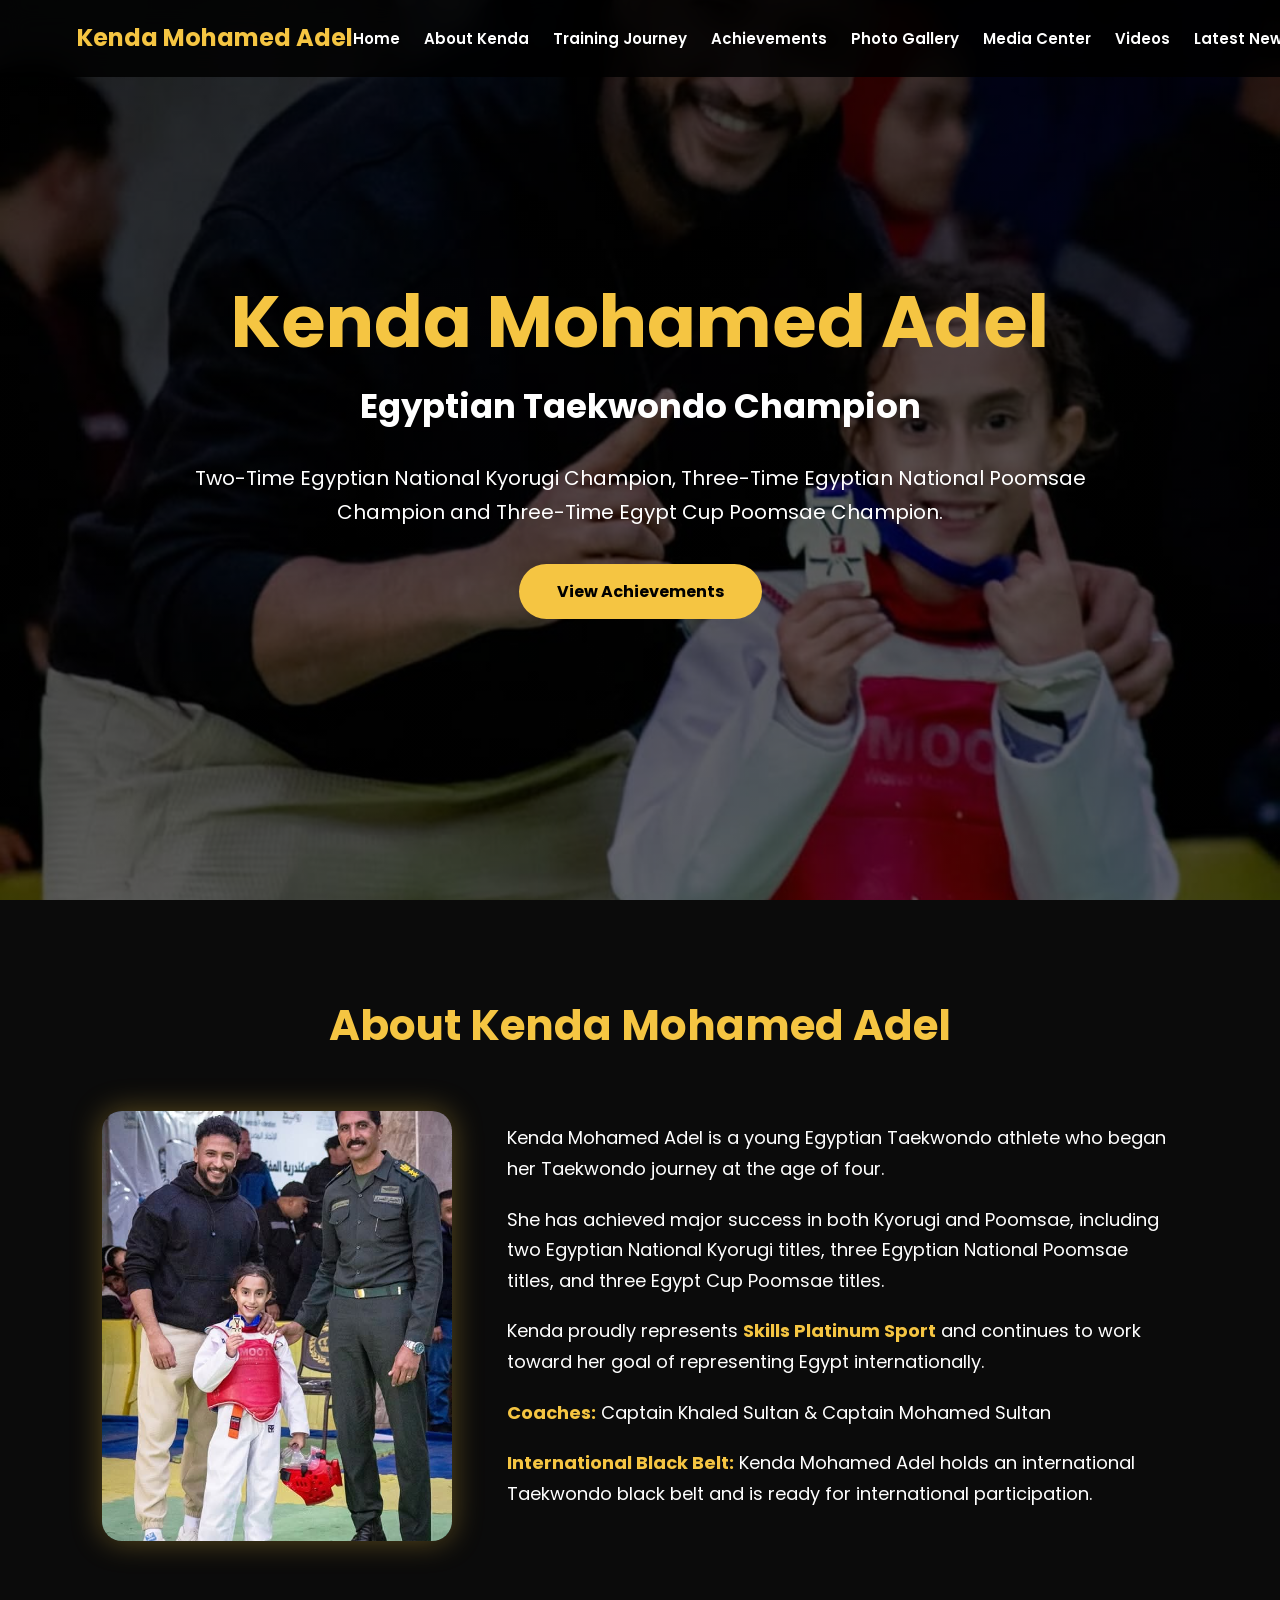
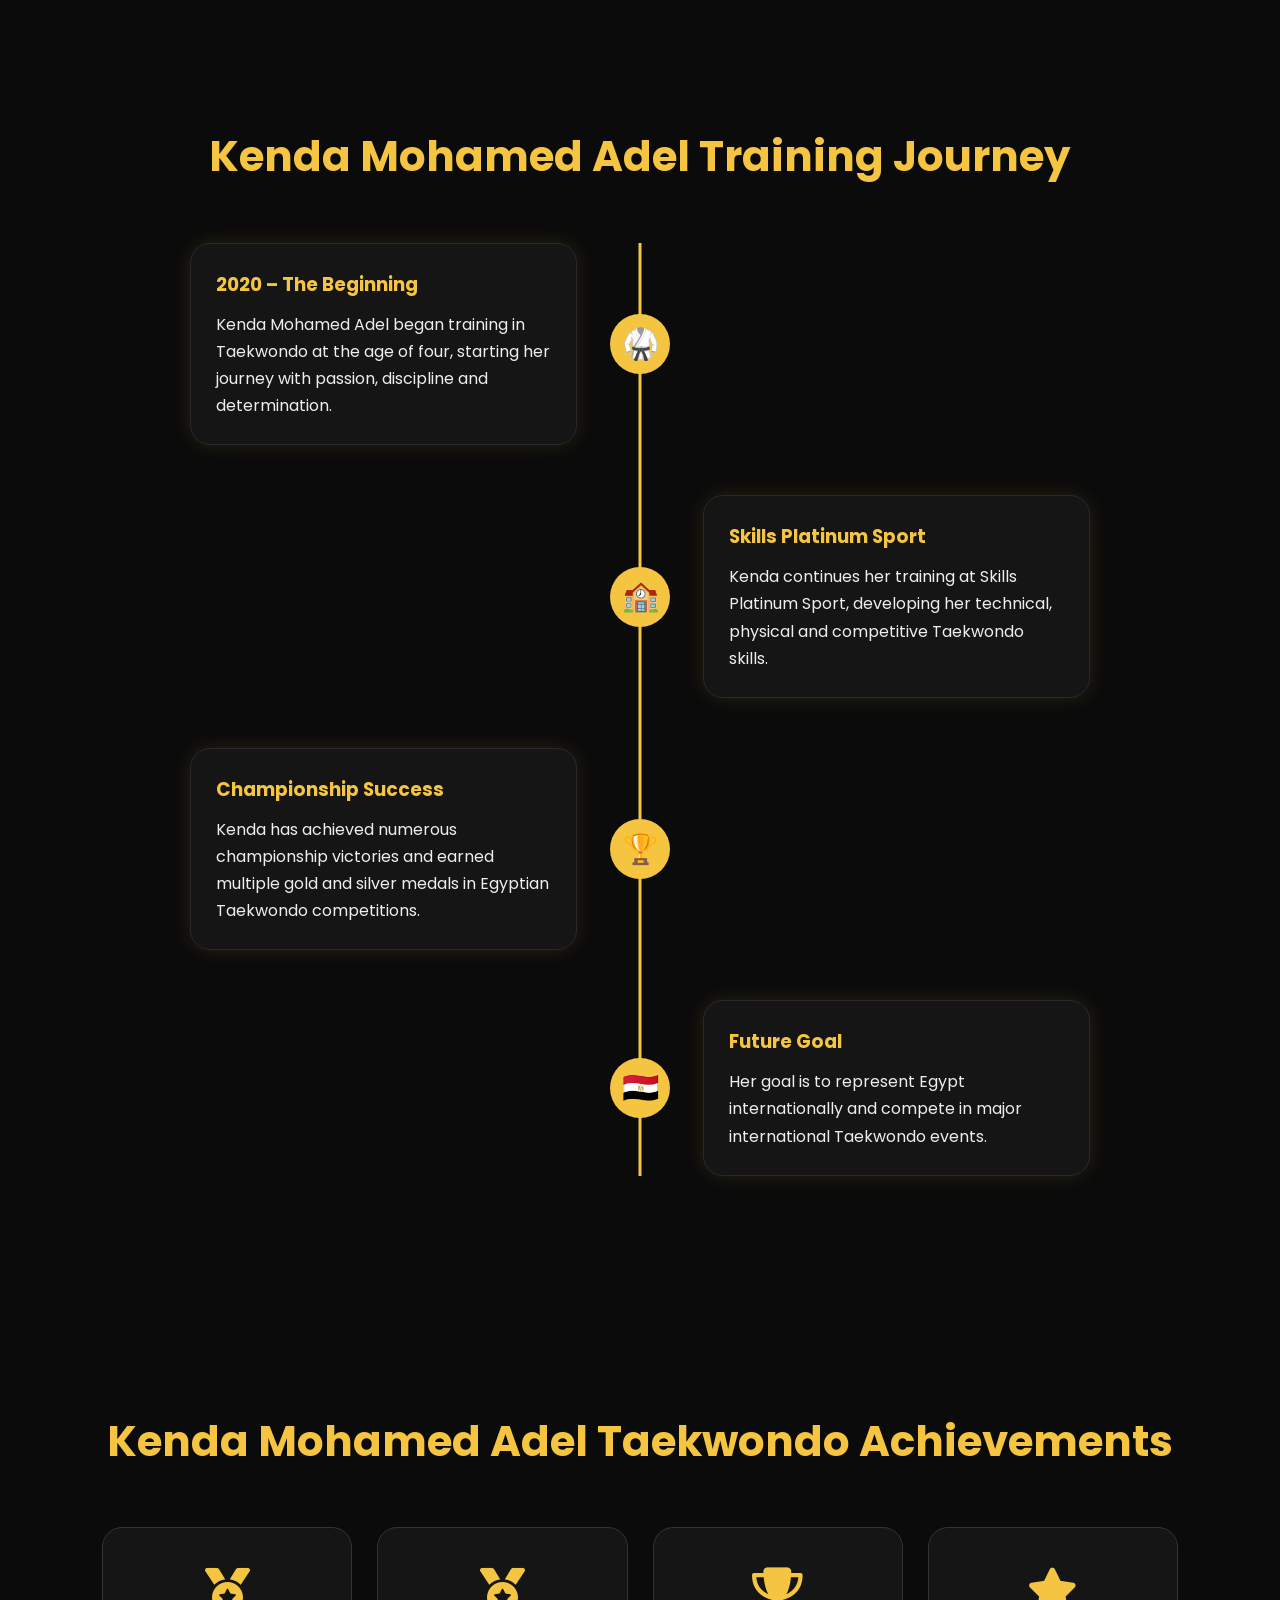
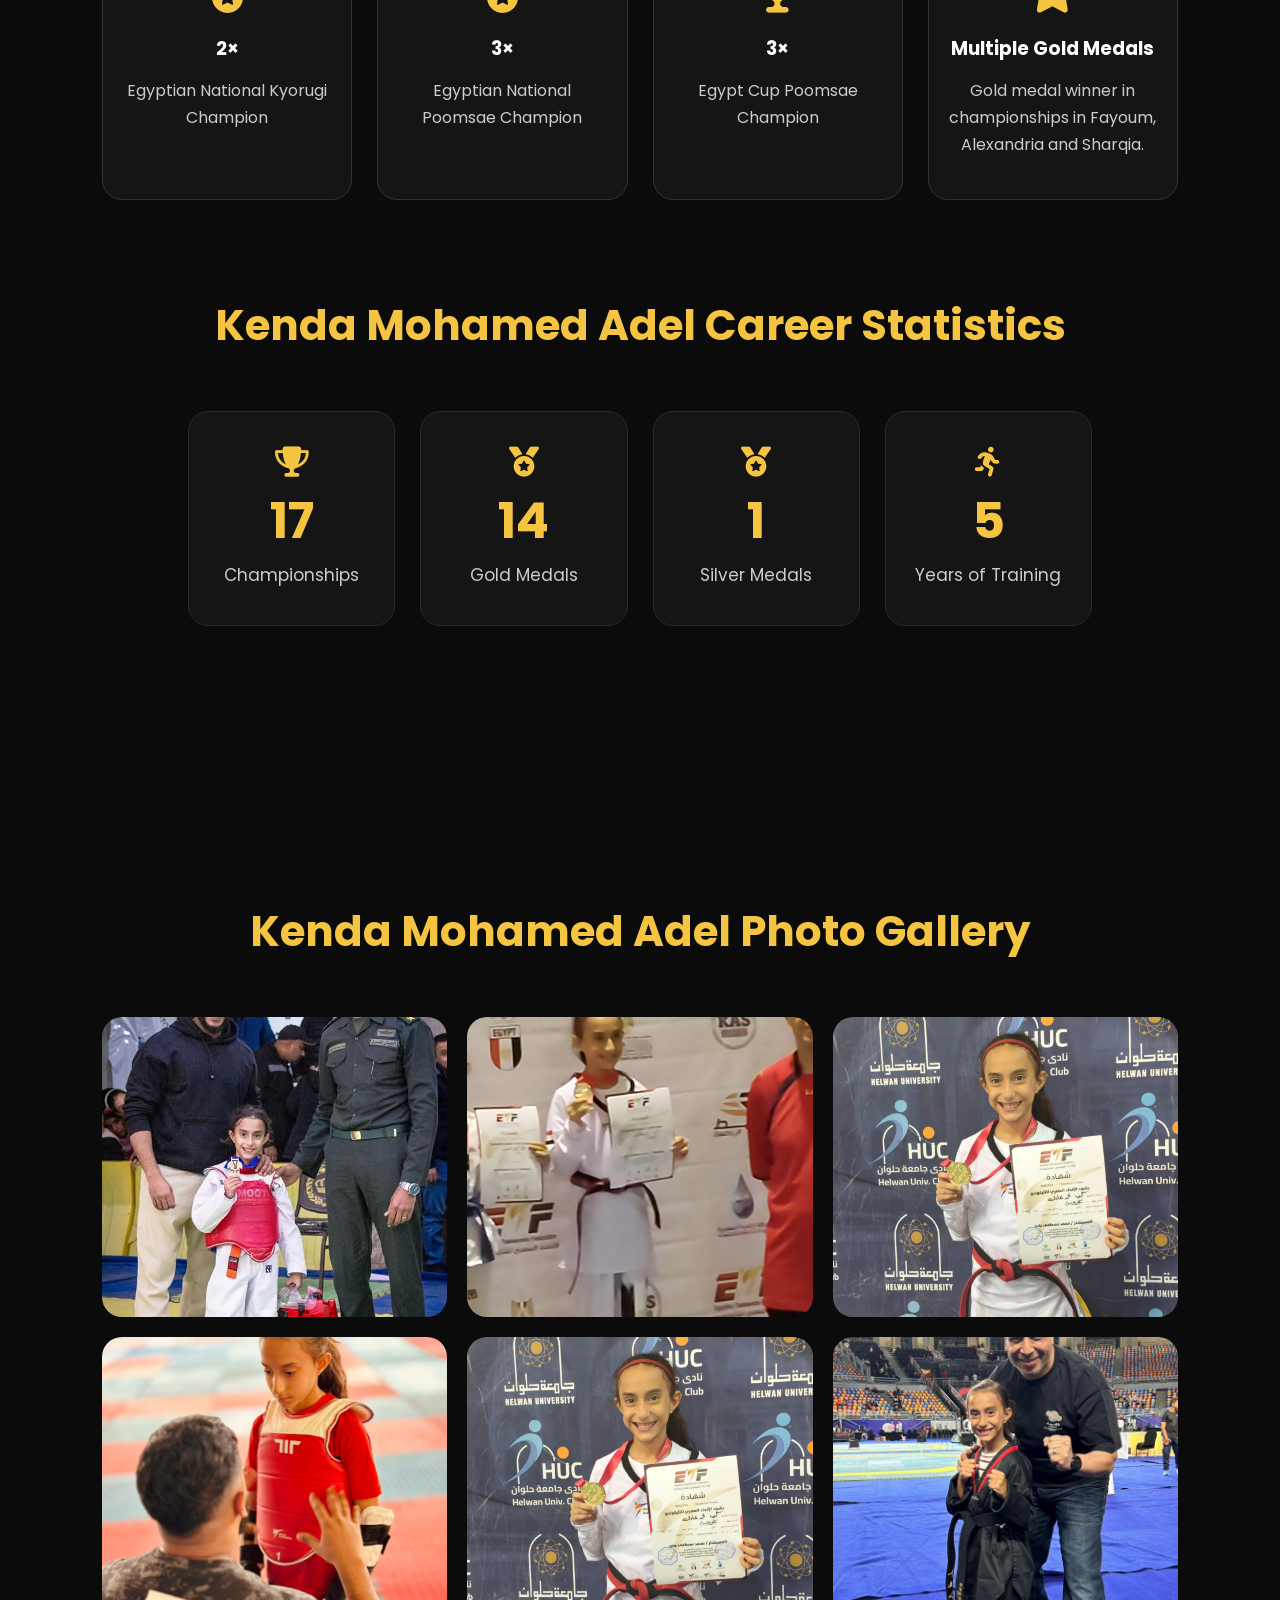
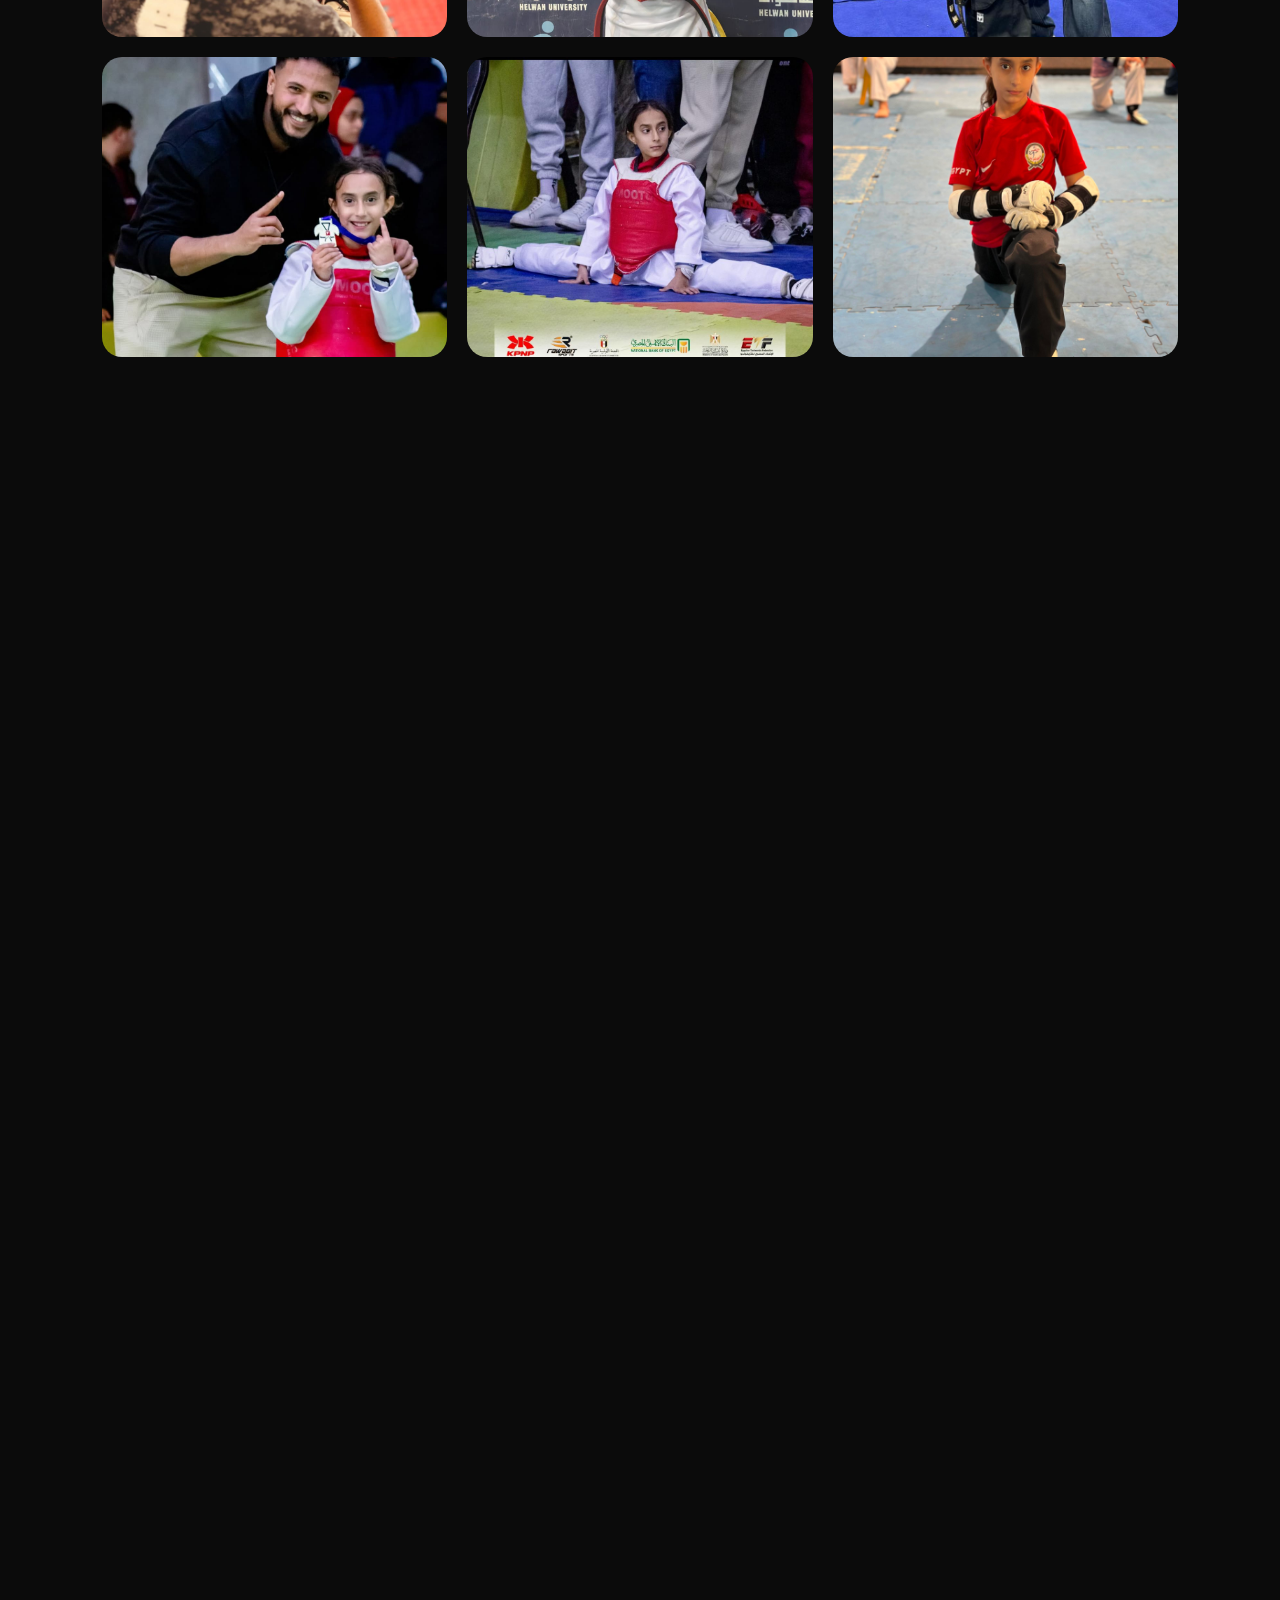
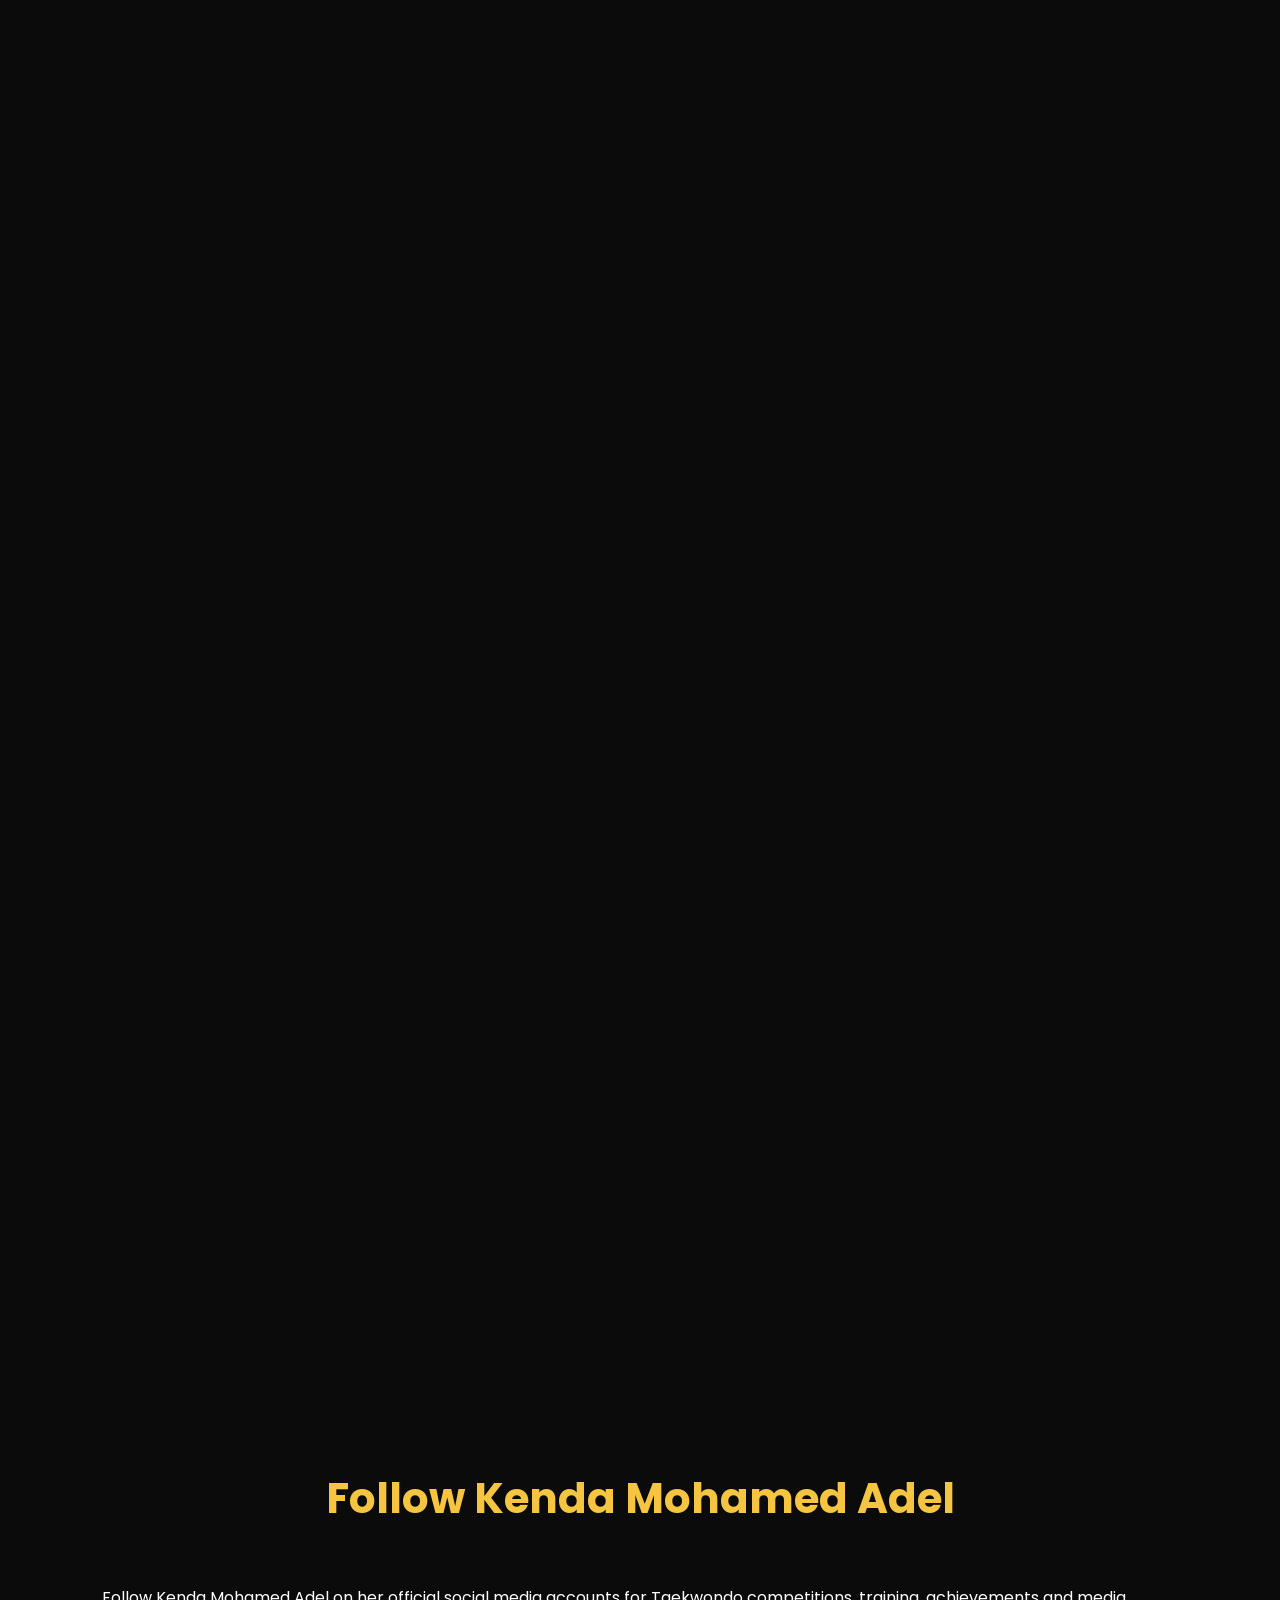
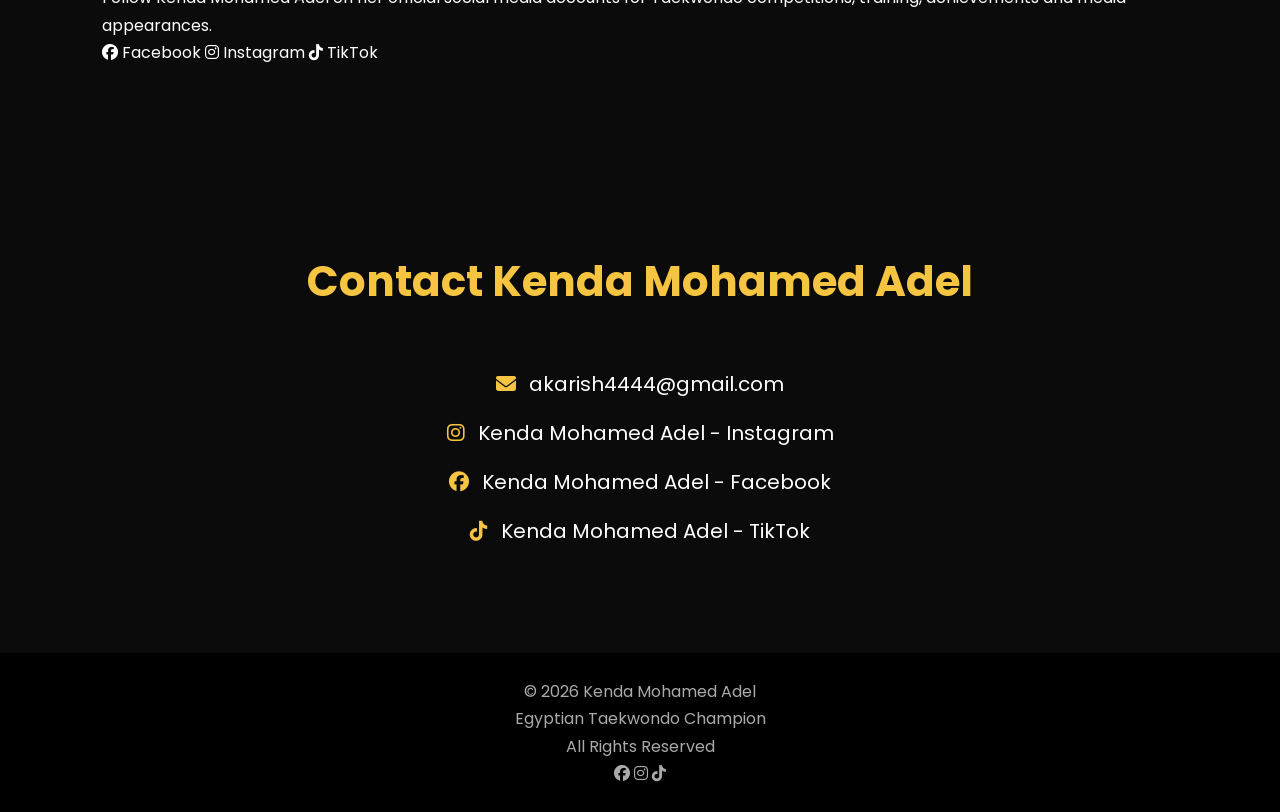
==== commit b65b93af: "Update index.html" ====
--- a/index.html
+++ b/index.html
@@ -1,34 +1,19 @@
-[12:57 pm, 13/8/2026] mohamed adel: <!DOCTYPE html>
+<!DOCTYPE html>
 <html lang="en" dir="ltr">
 
 <head>
 
-<meta name="google-site-verification" content="HeWQslUalTK4Jdfwl3yo6zg08_2TLBW7pQkjVOnAEOU" />
-  
+<meta name="google-site-verification" content="HeWQslUalTK4Jdfwl3yo6zg08_2TLBW7pQkjVOnAEOU">
+
 <meta charset="UTF-8">
 <meta name="viewport" content="width=device-width, initial-scale=1.0">
 
+<!-- Primary SEO -->
+
 <title>Kenda Mohamed Adel | Egyptian Taekwondo Champion</title>
 
 <meta name="description" content="Official website of Kenda Mohamed Adel, Egyptian Taekwondo Champion. Two-time Egyptian National Kyorugi Champion, three-time Egyptian National Poomsae Champion and three-time Egypt Cup Poomsae Champion.">
 
-<meta name="keywords" content="Kenda Mohamed Adel, Kenda Taekwondo, Kenda Mohamed Adel Taekwondo, كنده محمد عادل, Taekwondo Egypt, Egyptian Taekwondo Champion, Egyptian National Champion, Poomsae, Kyorugi, Skills Plati…
-[12:59 pm, 13/8/2026] mohamed adel: <!DOCTYPE html>
-<html lang="en" dir="ltr">
-
-<head>
-
-<meta charset="UTF-8">
-<meta name="viewport" content="width=device-width, initial-scale=1.0">
-
-<!-- Google Search Console Verification -->
-<meta name="google-site-verification" content="HeWQslUalTK4Jdfwl3yo6zg08_2TLBW7pQkjVOnAEOU" />
-
-<!-- Primary SEO -->
-<title>Kenda Mohamed Adel | Egyptian Taekwondo Champion</title>
-
-<meta name="description" content="Official website of Kenda Mohamed Adel, Egyptian Taekwondo Champion. Kenda is a two-time Egyptian National Kyorugi Champion, three-time Egyptian National Poomsae Champion and three-time Egypt Cup Poomsae Champion.">
-
 <meta name="keywords" content="Kenda Mohamed Adel, Kenda Mohamed Adel Taekwondo, Kenda Taekwondo, كنده محمد عادل, كِندة محمد عادل, كنده تايكوندو, بطلة الجمهورية تايكوندو, بطلة الجمهورية كيروجي, بطلة الجمهورية بومزا, Egypt Taekwondo, Egyptian Taekwondo Champion, Egyptian National Kyorugi Champion, Egyptian National Poomsae Champion, Egypt Cup Poomsae, Skills Platinum Sport">
 
 <meta name="author" content="Kenda Mohamed Adel">
@@ -44,7 +29,7 @@
 
 <meta property="og:title" content="Kenda Mohamed Adel | Egyptian Taekwondo Champion">
 
-<meta property="og:description" content="Official website of Kenda Mohamed Adel, Egyptian Taekwondo Champion, two-time Egyptian National Kyorugi Champion, three-time Egyptian National Poomsae Champion and three-time Egypt Cup Poomsae Champion.">
+<meta property="og:description" content="Official website of Egyptian Taekwondo Champion Kenda Mohamed Adel, two-time Egyptian National Kyorugi Champion, three-time Egyptian National Poomsae Champion and three-time Egypt Cup Poomsae Champion.">
 
 <meta property="og:type" content="website">
 
@@ -102,60 +87,104 @@
 <!-- Structured Data -->
 
 <script type="application/ld+json">
+
 {
   "@context": "https://schema.org",
+
   "@graph": [
 
     {
       "@type": "Person",
+
       "@id": "https://kendamohamedadel.github.io/kendamohamedadel1.github.io/#kenda",
+
       "name": "Kenda Mohamed Adel",
+
       "alternateName": [
         "كنده محمد عادل",
         "كِندة محمد عادل"
       ],
+
       "url": "https://kendamohamedadel.github.io/kendamohamedadel1.github.io/",
+
       "image": "https://kendamohamedadel.github.io/kendamohamedadel1.github.io/photo1.jpeg",
+
       "jobTitle": "Taekwondo Athlete",
+
       "description": "Kenda Mohamed Adel is an Egyptian Taekwondo athlete and champion competing in Kyorugi and Poomsae.",
+
       "sport": "Taekwondo",
+
+      "birthDate": "2016-09-09",
+
+      "birthPlace": {
+        "@type": "Place",
+        "name": "Cairo, Egypt"
+      },
+
       "nationality": {
         "@type": "Country",
         "name": "Egypt"
       },
+
       "memberOf": {
         "@type": "SportsOrganization",
         "name": "Skills Platinum Sport"
-      }
+      },
+
+      "sameAs": [
+
+        "https://www.facebook.com/share/1CXiiG2Ti2/",
+
+        "https://www.instagram.com/kendamohamed101/",
+
+        "https://www.tiktok.com/@kenda.mohamed.ade0"
+
+      ]
     },
+
 
     {
       "@type": "WebSite",
+
       "@id": "https://kendamohamedadel.github.io/kendamohamedadel1.github.io/#website",
+
       "url": "https://kendamohamedadel.github.io/kendamohamedadel1.github.io/",
+
       "name": "Kenda Mohamed Adel",
+
       "description": "Official website of Kenda Mohamed Adel, Egyptian Taekwondo Champion.",
+
       "inLanguage": [
         "en",
         "ar"
       ],
+
       "publisher": {
         "@id": "https://kendamohamedadel.github.io/kendamohamedadel1.github.io/#kenda"
       }
     },
 
+
     {
       "@type": "WebPage",
+
       "@id": "https://kendamohamedadel.github.io/kendamohamedadel1.github.io/#webpage",
+
       "url": "https://kendamohamedadel.github.io/kendamohamedadel1.github.io/",
+
       "name": "Kenda Mohamed Adel | Egyptian Taekwondo Champion",
+
       "description": "Official website and sports profile of Egyptian Taekwondo Champion Kenda Mohamed Adel.",
+
       "isPartOf": {
         "@id": "https://kendamohamedadel.github.io/kendamohamedadel1.github.io/#website"
       },
+
       "about": {
         "@id": "https://kendamohamedadel.github.io/kendamohamedadel1.github.io/#kenda"
       },
+
       "primaryImageOfPage": {
         "@type": "ImageObject",
         "url": "https://kendamohamedadel.github.io/kendamohamedadel1.github.io/photo1.jpeg"
@@ -164,6 +193,7 @@
 
   ]
 }
+
 </script>
 
 </head>
@@ -317,6 +347,13 @@
 </p>
 
 
+<p>
+<strong>International Black Belt:</strong>
+Kenda Mohamed Adel holds an international Taekwondo black belt
+and is ready for international participation.
+</p>
+
+
 </div>
 
 </div>
@@ -430,7 +467,7 @@
 
 
 <p>
-Her next goal is to represent Egypt internationally
+Her goal is to represent Egypt internationally
 and compete in major international Taekwondo events.
 </p>
 
@@ -906,12 +943,13 @@
 <div class="news-card">
 
 <h3>
-🇪🇬 Future Goal
-</h3>
-
-
-<p>
-Working toward representing Egypt
+🇪🇬 International Goal
+</h3>
+
+
+<p>
+Kenda holds an international black belt
+and is ready to represent Egypt
 in international Taekwondo competitions.
 </p>
 
@@ -1013,6 +1051,82 @@
 
 
 <!-- =========================
+     SOCIAL MEDIA
+========================= -->
+
+<section id="social">
+
+<h2>
+Follow Kenda Mohamed Adel
+</h2>
+
+
+<p>
+Follow Kenda Mohamed Adel on her official social media accounts
+for Taekwondo competitions, training, achievements and media appearances.
+</p>
+
+
+<div class="social-links">
+
+
+<a
+href="https://www.facebook.com/share/1CXiiG2Ti2/"
+target="_blank"
+rel="noopener noreferrer"
+aria-label="Kenda Mohamed Adel Facebook"
+>
+
+<i class="fa-brands fa-facebook"></i>
+
+<span>
+Facebook
+</span>
+
+</a>
+
+
+
+<a
+href="https://www.instagram.com/kendamohamed101/"
+target="_blank"
+rel="noopener noreferrer"
+aria-label="Kenda Mohamed Adel Instagram"
+>
+
+<i class="fa-brands fa-instagram"></i>
+
+<span>
+Instagram
+</span>
+
+</a>
+
+
+
+<a
+href="https://www.tiktok.com/@kenda.mohamed.ade0"
+target="_blank"
+rel="noopener noreferrer"
+aria-label="Kenda Mohamed Adel TikTok"
+>
+
+<i class="fa-brands fa-tiktok"></i>
+
+<span>
+TikTok
+</span>
+
+</a>
+
+
+</div>
+
+</section>
+
+
+
+<!-- =========================
      CONTACT
 ========================= -->
 
@@ -1030,7 +1144,9 @@
 
 <i class="fa-solid fa-envelope"></i>
 
+<a href="mailto:akarish4444@gmail.com">
 akarish4444@gmail.com
+</a>
 
 </p>
 
@@ -1039,7 +1155,15 @@
 
 <i class="fa-brands fa-instagram"></i>
 
-Kenda Mohamed Adel
+<a
+href="https://www.instagram.com/kendamohamed101/"
+target="_blank"
+rel="noopener noreferrer"
+>
+
+Kenda Mohamed Adel - Instagram
+
+</a>
 
 </p>
 
@@ -1048,7 +1172,32 @@
 
 <i class="fa-brands fa-facebook"></i>
 
-Kenda Mohamed Adel
+<a
+href="https://www.facebook.com/share/1CXiiG2Ti2/"
+target="_blank"
+rel="noopener noreferrer"
+>
+
+Kenda Mohamed Adel - Facebook
+
+</a>
+
+</p>
+
+
+<p>
+
+<i class="fa-brands fa-tiktok"></i>
+
+<a
+href="https://www.tiktok.com/@kenda.mohamed.ade0"
+target="_blank"
+rel="noopener noreferrer"
+>
+
+Kenda Mohamed Adel - TikTok
+
+</a>
 
 </p>
 
@@ -1071,9 +1220,55 @@
 
 <br>
 
+Egyptian Taekwondo Champion
+
+<br>
+
 All Rights Reserved
 
 </p>
+
+
+<div class="footer-social">
+
+
+<a
+href="https://www.facebook.com/share/1CXiiG2Ti2/"
+target="_blank"
+rel="noopener noreferrer"
+aria-label="Facebook"
+>
+
+<i class="fa-brands fa-facebook"></i>
+
+</a>
+
+
+<a
+href="https://www.instagram.com/kendamohamed101/"
+target="_blank"
+rel="noopener noreferrer"
+aria-label="Instagram"
+>
+
+<i class="fa-brands fa-instagram"></i>
+
+</a>
+
+
+<a
+href="https://www.tiktok.com/@kenda.mohamed.ade0"
+target="_blank"
+rel="noopener noreferrer"
+aria-label="TikTok"
+>
+
+<i class="fa-brands fa-tiktok"></i>
+
+</a>
+
+
+</div>
 
 </footer>
 
